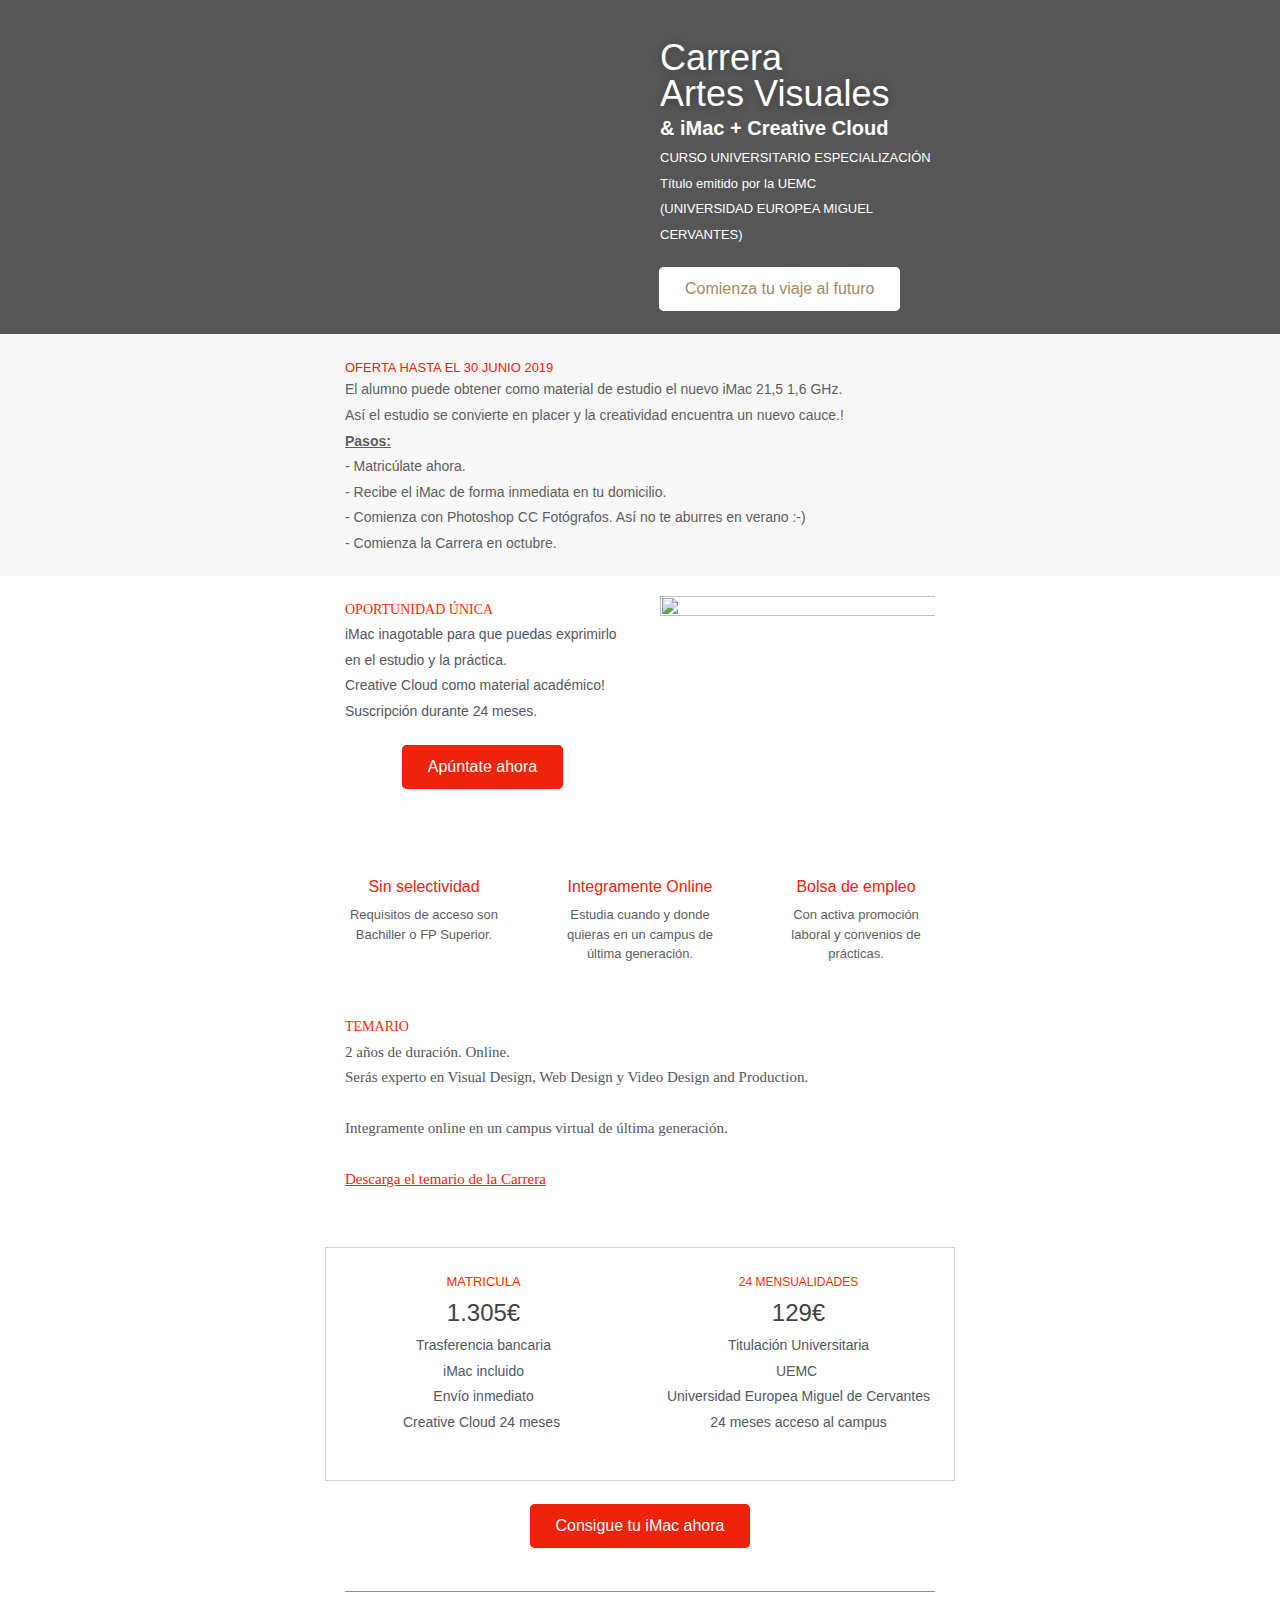
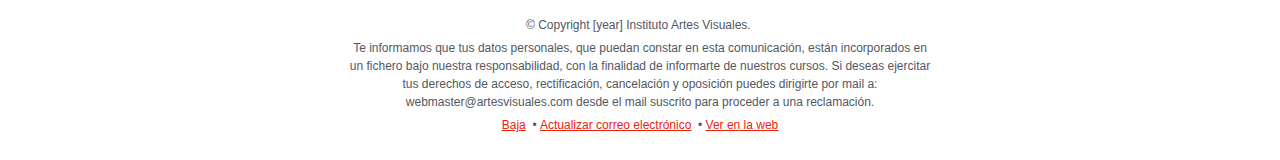
==== email-cav-dm.html @ 4a34fb0a "form" ====
<!DOCTYPE html>
<html>
    <head>
        <style type="text/css" data-dm-component-uuid="7F8617EE-1868-4CCB-AE91-2BD587B5B73F">body{margin:0;padding:0;}img{border:0;line-height:100%;outline:none;text-decoration:none;}table{border-collapse:collapse!important;}body,#lego-body-table,#lego-body-td{height:100%!important;width:100%!important;min-width:100%!important;margin:0;padding:0;}body,#lego-body-background-color{background-color:#ffffff;}.section-wrapper{width:100%;min-width:100%;}.section-background{width:630px;min-width:630px;}.section-background.full-width{width:100%;min-width:100%;}.section-content{width:630px;min-width:630px;}.section-border{table-layout:fixed;width:630px;min-width:630px;}.section-background.full-width .section-border{width:100%;min-width:100%;}.column .section-content{width:100%;min-width:100%;}.column-gutter{width:18px;min-width:18px;line-height:0px;font-size:0px;}.column.half{width:315px;min-width:315px;}.column.half.with-gutter{width:306px;min-width:306px;}.column.third{width:210px;min-width:210px;}.column.third.with-gutter{width:201px;min-width:201px;}.column.third.with-gutter.two-gutters{width:198px;min-width:198px;}.column.two-third{width:420px;min-width:420px;}.column.two-third.with-gutter{width:411px;min-width:411px;}.mobile-only{display:none;}.desktop-only{display:table;}@media only screen and (max-width:480px){.section-background{max-width:630px!important;width:100%!important;min-width:100%!important;}.section-content,.section-border{max-width:630px!important;width:100%!important;min-width:100%!important;}.column{display:block!important;}.column-flow-bottom{display:table-footer-group!important;}.column-flow-top{display:table-header-group!important;}.column.half,.column.half.with-gutter,.column.third,.column.third.with-gutter,.column.two-third,.column.two-third.with-gutter{width:100%!important;min-width:100%!important;}.column-gutter{display:none!important;width:0!important;min-width:0!important;}.column.column-flow-normal.with-gutter.not-last-column > table,.column.column-flow-top > table{margin-bottom:18px!important;}.mobile-only{display:table!important;}.desktop-only{display:none!important;}}.dm-image-block img{max-width:100%;height:auto;display:block;}.dm-image-block{table-layout:fixed;}.dm-share-block-icon-label a{text-decoration:none;}blockquote{font-family:Helvetica-Oblique,Helvetica,Arial,sans-serif;font-size:16.0px;font-weight:normal;font-style:italic;color:#52585f;line-height:1.5;letter-spacing:normal;margin-top:16px;margin-bottom:16px;}h2{font-family:Helvetica-Bold,Helvetica,Arial,sans-serif;font-size:22.0px;font-weight:bold;font-style:normal;color:#000000;line-height:1.0;letter-spacing:normal;margin-top:14px;margin-bottom:14px;}p{font-family:Helvetica,Arial,sans-serif;font-size:16.0px;font-weight:normal;font-style:normal;color:#52585f;line-height:1.6;letter-spacing:normal;margin-top:16px;margin-bottom:16px;}td.dm-share-block-label{font-family:Helvetica,Arial,sans-serif;font-size:12.0px;font-weight:normal;font-style:normal;color:#52585f;line-height:1.5;letter-spacing:normal;}p.dm-header-footer{font-family:Helvetica,Arial,sans-serif;font-size:12.0px;font-weight:normal;font-style:normal;color:#52585f;line-height:1.5;letter-spacing:normal;margin-top:5px;margin-bottom:5px;}h3{font-family:Helvetica,Arial,sans-serif;font-size:16.0px;font-weight:normal;font-style:normal;color:#ee230b;line-height:1.2;letter-spacing:normal;margin-top:6px;margin-bottom:6px;}li{font-family:Helvetica,Arial,sans-serif;font-size:16.0px;font-weight:normal;font-style:normal;color:#52585f;line-height:1.6;letter-spacing:normal;}h1{font-family:Helvetica-Bold,Helvetica,Arial,sans-serif;font-size:27.0px;font-weight:bold;font-style:normal;color:#000000;line-height:1.0;letter-spacing:normal;margin-top:20px;margin-bottom:20px;}p.dm-caption{font-family:Helvetica,Arial,sans-serif;font-size:12.0px;font-weight:normal;font-style:normal;color:#5e5e5e;line-height:1.5;letter-spacing:normal;margin-top:9px;margin-bottom:9px;}td.dm-follow-block-label{font-family:Helvetica,Arial,sans-serif;font-size:12.0px;font-weight:normal;font-style:normal;color:#52585f;line-height:1.5;letter-spacing:normal;}blockquote{margin-left:16px;margin-right:16px;}.dm-text-block.no-paragraph-spacing h1,.dm-text-block.no-paragraph-spacing h2,.dm-text-block.no-paragraph-spacing h3,.dm-text-block.no-paragraph-spacing p,.dm-text-block.no-paragraph-spacing blockquote{margin-top:0px;margin-bottom:0px;}a{color:#ee230b;}</style>
    </head>
    <body data-dm-component-uuid="88217BFB-4356-4AD0-8738-5AADB7620EDF">
        <div id="lego-body-background-color">
            <center>
                <table align="center" border="0" cellpadding="0" cellspacing="0" height="100%" width="100%" id="lego-body-table">
                    <tbody>
                        <tr>
                            <td align="center" valign="top" id="lego-body-td">
                                <table border="0" cellpadding="0" cellspacing="0" class="section-wrapper" data-dm-component-inner="" data-dm-component-uuid="61A06DA5-6523-41BE-ADCE-4DA95988E9AF">
                                    <tbody>
                                        <tr>
                                            <td align="center" valign="top">
                                                <table border="0" cellpadding="0" cellspacing="0" class="section-background full-width">
                                                    <tbody>
                                                        <tr>
                                                            <td align="center" valign="top" bgcolor="#565656" style="background-color:#565656;background-image:url(&quot;directmail-scsi://F08710E1-6133-4B0D-8B9D-20A92FB0A9AF?revision=319A371B-BC21-4DF1-A304-E75B65B74DE0&quot;);background-repeat:no-repeat;background-size:cover;background-position:top center;">
                                                                <table border="0" cellpadding="0" cellspacing="0" class="section-content">
                                                                    <tbody>
                                                                        <tr>
                                                                            <td align="center" valign="top">
                                                                                <table border="0" cellpadding="0" cellspacing="0" width="100%" class="column-background">
                                                                                    <tbody>
                                                                                        <tr>
                                                                                            <td align="center" valign="middle" class="column half column-flow-bottom">
                                                                                                <table border="0" cellpadding="0" cellspacing="0" width="100%">
                                                                                                    <tbody>
                                                                                                        <tr>
                                                                                                            <td align="center" valign="top" data-dm-component-uuid="06750221-45D9-45D8-A962-E7FB180B52F4">
                                                                                                                <table border="0" cellpadding="0" cellspacing="0" width="100%" data-dm-component-inner="" data-dm-component-uuid="93283BE5-0A7B-4708-BC94-9F2A175D33BB">
                                                                                                                    <tbody>
                                                                                                                        <tr>
                                                                                                                            <td width="20" style="width:20px;line-height:0px;font-size:0px"> </td>
                                                                                                                            <td valign="middle" align="center" height="40" style="height:40px;line-height:40px;font-size:40px"> </td>
                                                                                                                            <td width="20" style="width:20px;line-height:0px;font-size:0px"> </td>
                                                                                                                        </tr>
                                                                                                                    </tbody>
                                                                                                                </table>
                                                                                                            </td>
                                                                                                        </tr>
                                                                                                    </tbody>
                                                                                                </table>
                                                                                            </td>
                                                                                            <td align="center" valign="middle" class="column half column-flow-top">
                                                                                                <table border="0" cellpadding="0" cellspacing="0" width="100%">
                                                                                                    <tbody>
                                                                                                        <tr>
                                                                                                            <td align="center" valign="top" data-dm-component-uuid="4C5FAF34-BAE7-4ED7-AC88-8437C209DA6F">
                                                                                                                <table border="0" cellpadding="0" cellspacing="0" width="100%" data-dm-component-inner="" data-dm-component-uuid="5D96BF6D-C075-4843-B802-9323997958E5">
                                                                                                                    <tbody>
                                                                                                                        <tr>
                                                                                                                            <td width="20" style="width:20px;line-height:0px;font-size:0px"> </td>
                                                                                                                            <td valign="middle" align="center" height="40" style="height:40px;line-height:40px;font-size:40px"> </td>
                                                                                                                            <td width="20" style="width:20px;line-height:0px;font-size:0px"> </td>
                                                                                                                        </tr>
                                                                                                                    </tbody>
                                                                                                                </table>
                                                                                                                <table border="0" cellpadding="0" cellspacing="0" width="100%" class="dm-text-block no-paragraph-spacing" data-dm-component-uuid="3A004DA2-20E7-406A-9BBC-81A21675687B">
                                                                                                                    <tbody>
                                                                                                                        <tr data-dm-component-inner="">
                                                                                                                            <td width="20" style="width:20px;line-height:0px;font-size:0px"> </td>
                                                                                                                            <td valign="top" align="left" contenteditable="true">
                                                                                                                                <h1 style="text-align: left;">
                                                                                                                                    <span style="font-family: Helvetica; font-style: normal; font-weight: normal; font-size: 36px; color: rgb(255, 255, 255); text-shadow: rgba(0, 0, 0, 0.333333) 0.00000000000000008504491370096953px 1.3888888359069824px 10px;">Carrera <br/>
                                                                                                                                        Artes Visuales</span>
                                                                                                                                </h1>
                                                                                                                            </td>
                                                                                                                            <td width="20" style="width:20px;line-height:0px;font-size:0px"> </td>
                                                                                                                        </tr>
                                                                                                                    </tbody>
                                                                                                                </table>
                                                                                                                <table border="0" cellpadding="0" cellspacing="0" width="100%" class="dm-text-block no-paragraph-spacing" data-dm-component-uuid="6550C37A-725C-4F55-9C3C-D410F9CD611B">
                                                                                                                    <tbody>
                                                                                                                        <tr data-dm-component-inner="">
                                                                                                                            <td width="20" style="width:20px;line-height:0px;font-size:0px"> </td>
                                                                                                                            <td valign="top" align="left" contenteditable="true">
                                                                                                                                <h1 style="text-align: left;"></h1>
                                                                                                                                <p>
                                                                                                                                    <span style="font-family: Helvetica; font-style: normal; font-weight: bold; font-size: 20px; color: rgb(255, 255, 255);">&amp; iMac + Creative Cloud</span>
                                                                                                                                    <br/>
                                                                                                                                    <span style="font-family: Helvetica; font-size: 13px; color: rgb(255, 255, 255);">CURSO UNIVERSITARIO ESPECIALIZACIÓN </span>
                                                                                                                                    <br/>
                                                                                                                                    <span style="font-family: Helvetica; font-size: 13px; color: rgb(255, 255, 255);">Título emitido por la UEMC </span>
                                                                                                                                    <br/>
                                                                                                                                    <span style="font-family: Helvetica; font-size: 13px; color: rgb(255, 255, 255);">(UNIVERSIDAD EUROPEA MIGUEL CERVANTES)</span>
                                                                                                                                </p>
                                                                                                                            </td>
                                                                                                                            <td width="20" style="width:20px;line-height:0px;font-size:0px"> </td>
                                                                                                                        </tr>
                                                                                                                        <tr>
                                                                                                                            <td height="20" style="height:20px;line-height:20px;font-size:20px" colspan="3"> </td>
                                                                                                                        </tr>
                                                                                                                    </tbody>
                                                                                                                </table>
                                                                                                                <table border="0" cellpadding="1" cellspacing="0" width="100%" data-dm-component-uuid="5085B159-B4BC-49DB-9E6F-8173BA4C1687">
                                                                                                                    <tbody>
                                                                                                                        <tr data-dm-component-inner="">
                                                                                                                            <td width="16" style="width:16px;line-height:0px;font-size:0px"> </td>
                                                                                                                            <td valign="middle" align="left">
                                                                                                                                <table border="0" cellpadding="0" cellspacing="0">
                                                                                                                                    <tbody>
                                                                                                                                        <tr>
                                                                                                                                            <td align="center" bgcolor="#ffffff" style="border-radius:5px;">
                                                                                                                                                <a href="" style="font-family:Helvetica,Arial,sans-serif;font-size:16.0px;font-weight:normal;font-style:normal;color:#a58b62;line-height:1.0;letter-spacing:normal;text-decoration:none;border-radius:5px;border:2px solid #ffffff;padding:12px 24px;display:block;">Comienza tu viaje al futuro</a>
                                                                                                                                            </td>
                                                                                                                                        </tr>
                                                                                                                                    </tbody>
                                                                                                                                </table>
                                                                                                                            </td>
                                                                                                                        </tr>
                                                                                                                        <tr>
                                                                                                                            <td height="20" style="height:20px;line-height:20px;font-size:20px" colspan="2"> </td>
                                                                                                                        </tr>
                                                                                                                    </tbody>
                                                                                                                </table>
                                                                                                            </td>
                                                                                                        </tr>
                                                                                                    </tbody>
                                                                                                </table>
                                                                                            </td>
                                                                                        </tr>
                                                                                    </tbody>
                                                                                </table>
                                                                            </td>
                                                                        </tr>
                                                                    </tbody>
                                                                </table>
                                                            </td>
                                                        </tr>
                                                    </tbody>
                                                </table>
                                            </td>
                                        </tr>
                                    </tbody>
                                </table>
                                <table border="0" cellpadding="0" cellspacing="0" class="section-wrapper" data-dm-component-inner="" data-dm-component-uuid="D7E574A1-8007-4E72-A8CA-F2EDC9B60149">
                                    <tbody>
                                        <tr>
                                            <td align="center" valign="top">
                                                <table border="0" cellpadding="0" cellspacing="0" class="section-background full-width">
                                                    <tbody>
                                                        <tr>
                                                            <td align="center" valign="top" bgcolor="#f8f8f8" style="background-color:#f8f8f8;">
                                                                <table border="0" cellpadding="0" cellspacing="0" class="section-content">
                                                                    <tbody>
                                                                        <tr>
                                                                            <td align="center" valign="top" data-dm-component-uuid="C406816D-364A-4FA8-A219-FADADF66441F">
                                                                                <table border="0" cellpadding="0" cellspacing="0" width="100%" class="dm-text-block no-paragraph-spacing" data-dm-component-uuid="63EC6A72-F0B1-458E-9B99-3D56840E05DC">
                                                                                    <tbody>
                                                                                        <tr>
                                                                                            <td height="20" style="height:20px;line-height:20px;font-size:20px" colspan="3"> </td>
                                                                                        </tr>
                                                                                        <tr data-dm-component-inner="">
                                                                                            <td width="20" style="width:20px;line-height:0px;font-size:0px"> </td>
                                                                                            <td valign="top" align="left" contenteditable="true">
                                                                                                <h2 style="text-align: left;">
                                                                                                    <span style="text-align: left; font-family: Helvetica; font-style: normal; font-weight: normal; font-size: 13px; color: rgb(238, 35, 11);">OFERTA HASTA EL 30 JUNIO 2019</span>
                                                                                                    <br/>
                                                                                                </h2>
                                                                                                <p style="text-align: left;">
                                                                                                    <span style="font-family: Helvetica; font-style: normal; font-size: 14px; color: rgb(94, 94, 94);">El alumno puede obtener como material de estudio el nuevo iMac 21,5 1,6 GHz. </span>
                                                                                                </p>
                                                                                                <p style="text-align: left;">
                                                                                                    <span style="font-family: Helvetica; font-style: normal; font-size: 14px; color: rgb(94, 94, 94);">Así el estudio se convierte en placer y la creatividad encuentra un nuevo cauce.!</span>
                                                                                                </p>
                                                                                                <p style="text-align: left;">
                                                                                                    <span style="font-family: Helvetica; font-style: normal; font-size: 14px; color: rgb(94, 94, 94); font-weight: bold; text-decoration: underline;">Pasos:</span>
                                                                                                </p>
                                                                                                <p style="text-align: left;">
                                                                                                    <span style="font-family: Helvetica; font-style: normal; font-size: 14px; color: rgb(94, 94, 94);">- Matricúlate ahora.</span>
                                                                                                </p>
                                                                                                <p style="text-align: left;">
                                                                                                    <span style="font-family: Helvetica; font-style: normal; font-size: 14px; color: rgb(94, 94, 94);">- Recibe el iMac de forma inmediata en tu domicilio.</span>
                                                                                                </p>
                                                                                                <p style="text-align: left;">
                                                                                                    <span style="font-family: Helvetica; font-style: normal; font-size: 14px; color: rgb(94, 94, 94);">- Comienza con Photoshop CC Fotógrafos. Así no te aburres en verano :-)</span>
                                                                                                </p>
                                                                                                <p style="text-align: left;">
                                                                                                    <span style="font-family: Helvetica; font-style: normal; font-size: 14px; color: rgb(94, 94, 94);">- Comienza la Carrera en octubre.</span>
                                                                                                </p>
                                                                                            </td>
                                                                                            <td width="20" style="width:20px;line-height:0px;font-size:0px"> </td>
                                                                                        </tr>
                                                                                        <tr>
                                                                                            <td height="20" style="height:20px;line-height:20px;font-size:20px" colspan="3"> </td>
                                                                                        </tr>
                                                                                    </tbody>
                                                                                </table>
                                                                            </td>
                                                                        </tr>
                                                                    </tbody>
                                                                </table>
                                                            </td>
                                                        </tr>
                                                    </tbody>
                                                </table>
                                            </td>
                                        </tr>
                                    </tbody>
                                </table>
                                <table border="0" cellpadding="0" cellspacing="0" class="section-wrapper" data-dm-component-inner="" data-dm-component-uuid="655F0A50-5B88-4A52-B0CA-C043DFF659A5">
                                    <tbody>
                                        <tr>
                                            <td align="center" valign="top">
                                                <table border="0" cellpadding="0" cellspacing="0" class="section-background">
                                                    <tbody>
                                                        <tr>
                                                            <td align="center" valign="top" bgcolor="#ffffff" style="background-color:#ffffff;">
                                                                <table border="0" cellpadding="0" cellspacing="0" class="section-content">
                                                                    <tbody>
                                                                        <tr>
                                                                            <td align="center" valign="top">
                                                                                <table border="0" cellpadding="0" cellspacing="0" width="100%" class="column-background">
                                                                                    <tbody>
                                                                                        <tr>
                                                                                            <td align="center" valign="top" class="column half column-flow-normal">
                                                                                                <table border="0" cellpadding="0" cellspacing="0" width="100%">
                                                                                                    <tbody>
                                                                                                        <tr>
                                                                                                            <td align="center" valign="top" data-dm-component-uuid="243556CA-720C-4F5F-91A2-7F7BB9AF6F71">
                                                                                                                <table border="0" cellpadding="0" cellspacing="0" width="100%" class="dm-text-block no-paragraph-spacing" data-dm-component-uuid="EBB0C003-7BE6-4BCC-B263-C0415E9CEB22">
                                                                                                                    <tbody>
                                                                                                                        <tr>
                                                                                                                            <td height="20" style="height:20px;line-height:20px;font-size:20px" colspan="3"> </td>
                                                                                                                        </tr>
                                                                                                                        <tr data-dm-component-inner="">
                                                                                                                            <td width="20" style="width:20px;line-height:0px;font-size:0px"> </td>
                                                                                                                            <td valign="top" align="left" contenteditable="true">
                                                                                                                                <p>
                                                                                                                                    <span style="font-family: &quot;Source Sans Pro&quot;; font-size: 14px; color: rgb(255, 44, 0);">OPORTUNIDAD ÚNICA</span>
                                                                                                                                </p>
                                                                                                                                <p>
                                                                                                                                    <span style="font-family: Helvetica; font-style: normal; font-size: 14px;">iMac inagotable para que puedas exprimirlo en el estudio y la práctica.</span>
                                                                                                                                </p>
                                                                                                                                <p>
                                                                                                                                    <span style="font-family: Helvetica; font-style: normal; font-size: 14px;">Creative Cloud como material académico!</span>
                                                                                                                                </p>
                                                                                                                                <p>
                                                                                                                                    <span style="font-family: Helvetica; font-style: normal; font-size: 14px;">Suscripción durante 24 meses.</span>
                                                                                                                                </p>
                                                                                                                            </td>
                                                                                                                            <td width="20" style="width:20px;line-height:0px;font-size:0px"> </td>
                                                                                                                        </tr>
                                                                                                                        <tr>
                                                                                                                            <td height="20" style="height:20px;line-height:20px;font-size:20px" colspan="3"> </td>
                                                                                                                        </tr>
                                                                                                                    </tbody>
                                                                                                                </table>
                                                                                                                <table border="0" cellpadding="1" cellspacing="0" width="100%" data-dm-component-uuid="5AD9AA71-974C-49D3-9443-07401B1696DB">
                                                                                                                    <tbody>
                                                                                                                        <tr data-dm-component-inner="">
                                                                                                                            <td width="16" style="width:16px;line-height:0px;font-size:0px"> </td>
                                                                                                                            <td valign="middle" align="center">
                                                                                                                                <table border="0" cellpadding="0" cellspacing="0">
                                                                                                                                    <tbody>
                                                                                                                                        <tr>
                                                                                                                                            <td align="center" bgcolor="#ee230b" style="border-radius:5px;">
                                                                                                                                                <a href="" style="font-family:Helvetica,Arial,sans-serif;font-size:16.0px;font-weight:normal;font-style:normal;color:#ffffff;line-height:1.0;letter-spacing:normal;text-decoration:none;border-radius:5px;border:2px solid #ee230b;padding:12px 24px;display:block;">Apúntate ahora</a>
                                                                                                                                            </td>
                                                                                                                                        </tr>
                                                                                                                                    </tbody>
                                                                                                                                </table>
                                                                                                                            </td>
                                                                                                                            <td width="16" style="width:16px;line-height:0px;font-size:0px"> </td>
                                                                                                                        </tr>
                                                                                                                        <tr>
                                                                                                                            <td height="20" style="height:20px;line-height:20px;font-size:20px" colspan="3"> </td>
                                                                                                                        </tr>
                                                                                                                    </tbody>
                                                                                                                </table>
                                                                                                            </td>
                                                                                                        </tr>
                                                                                                    </tbody>
                                                                                                </table>
                                                                                            </td>
                                                                                            <td align="center" valign="top" class="column half column-flow-normal">
                                                                                                <table border="0" cellpadding="0" cellspacing="0" width="100%">
                                                                                                    <tbody>
                                                                                                        <tr>
                                                                                                            <td align="center" valign="top" data-dm-component-uuid="6FAF58B2-FDF7-4221-B9A1-7F307073DE01">
                                                                                                                <table border="0" cellpadding="0" cellspacing="0" width="100%" class="dm-image-block" data-dm-component-uuid="3ACBAE41-CF1A-465A-A743-9279B980ADC3">
                                                                                                                    <tbody>
                                                                                                                        <tr data-dm-component-inner="">
                                                                                                                            <td width="20" style="width:20px;line-height:0px;font-size:0px"> </td>
                                                                                                                            <td valign="top" align="center">
                                                                                                                                <table border="0" cellpadding="0" cellspacing="0" width="100%">
                                                                                                                                    <tbody>
                                                                                                                                        <tr>
                                                                                                                                            <td height="20" style="height:20px;line-height:20px;font-size:20px"> </td>
                                                                                                                                        </tr>
                                                                                                                                    </tbody>
                                                                                                                                </table>
                                                                                                                                <!--[if !mso]><!-- -->
                                                                                                                                <img src="directmail-scsi://7789EE09-BD2E-4C1D-B99B-7783D90ABAC7?revision=6558466D-800D-46F0-B36C-E82314C66ED6" border="0" width="350" height="300" alt="" data-dm-src-width-hint="350"/>
                                                                                                                                <!--<![endif]-->
                                                                                                                                <!--[if mso]><img src="directmail-scsi://7789EE09-BD2E-4C1D-B99B-7783D90ABAC7?revision=6558466D-800D-46F0-B36C-E82314C66ED6" border="0" alt="" data-dm-src-width-hint="350" width="275" height="236"/><![endif]-->
                                                                                                                            </td>
                                                                                                                            <td width="20" style="width:20px;line-height:0px;font-size:0px"> </td>
                                                                                                                        </tr>
                                                                                                                        <tr>
                                                                                                                            <td height="20" style="height:20px;line-height:20px;font-size:20px" colspan="3"> </td>
                                                                                                                        </tr>
                                                                                                                    </tbody>
                                                                                                                </table>
                                                                                                            </td>
                                                                                                        </tr>
                                                                                                    </tbody>
                                                                                                </table>
                                                                                            </td>
                                                                                        </tr>
                                                                                    </tbody>
                                                                                </table>
                                                                            </td>
                                                                        </tr>
                                                                    </tbody>
                                                                </table>
                                                            </td>
                                                        </tr>
                                                    </tbody>
                                                </table>
                                            </td>
                                        </tr>
                                    </tbody>
                                </table>
                                <table border="0" cellpadding="0" cellspacing="0" class="section-wrapper" data-dm-component-inner="" data-dm-component-uuid="49AB5FEA-DDD1-4D59-9226-C091C29DF01B">
                                    <tbody>
                                        <tr>
                                            <td align="center" valign="top">
                                                <table border="0" cellpadding="0" cellspacing="0" class="section-background">
                                                    <tbody>
                                                        <tr>
                                                            <td align="center" valign="top">
                                                                <table border="0" cellpadding="0" cellspacing="0" class="section-content">
                                                                    <tbody>
                                                                        <tr>
                                                                            <td align="center" valign="top">
                                                                                <table border="0" cellpadding="0" cellspacing="0" width="100%" class="column-background">
                                                                                    <tbody>
                                                                                        <tr>
                                                                                            <td align="center" valign="top" class="column third column-flow-normal with-gutter two-gutters not-last-column">
                                                                                                <table border="0" cellpadding="0" cellspacing="0" width="100%">
                                                                                                    <tbody>
                                                                                                        <tr>
                                                                                                            <td align="center" valign="top">
                                                                                                                <table border="0" cellpadding="0" cellspacing="0" class="section-wrapper" data-dm-component-inner="" data-dm-component-uuid="E7AF657D-EBD1-44A0-8EFB-A4560804AAAD">
                                                                                                                    <tbody>
                                                                                                                        <tr>
                                                                                                                            <td align="center" valign="top">
                                                                                                                                <table border="0" cellpadding="0" cellspacing="0" class="section-background full-width">
                                                                                                                                    <tbody>
                                                                                                                                        <tr>
                                                                                                                                            <td align="center" valign="top" bgcolor="#ffffff" style="background-color:#ffffff;">
                                                                                                                                                <table border="0" cellpadding="0" cellspacing="0" class="section-content">
                                                                                                                                                    <tbody>
                                                                                                                                                        <tr>
                                                                                                                                                            <td align="center" valign="top" data-dm-component-uuid="F41F675D-9415-48FD-A5BD-D911B7DA1064">
                                                                                                                                                                <table border="0" cellpadding="0" cellspacing="0" width="100%" class="dm-text-block" data-dm-component-uuid="9439CFDE-7D9F-41F2-808B-837DF4E6EC60">
                                                                                                                                                                    <tbody>
                                                                                                                                                                        <tr>
                                                                                                                                                                            <td height="20" style="height:20px;line-height:20px;font-size:20px" colspan="3"> </td>
                                                                                                                                                                        </tr>
                                                                                                                                                                        <tr data-dm-component-inner="">
                                                                                                                                                                            <td width="20" style="width:20px;line-height:0px;font-size:0px"> </td>
                                                                                                                                                                            <td valign="top" align="left" contenteditable="true">
                                                                                                                                                                                <h3 style="text-align: center;">Sin selectividad</h3>
                                                                                                                                                                                <p class="dm-caption" style="text-align: center;">
                                                                                                                                                                                    <span style="font-family: Helvetica; font-style: normal; font-size: 13px;">Requisitos de acceso son Bachiller o FP Superior.</span>
                                                                                                                                                                                    <br/>
                                                                                                                                                                                </p>
                                                                                                                                                                            </td>
                                                                                                                                                                            <td width="20" style="width:20px;line-height:0px;font-size:0px"> </td>
                                                                                                                                                                        </tr>
                                                                                                                                                                        <tr>
                                                                                                                                                                            <td height="20" style="height:20px;line-height:20px;font-size:20px" colspan="3"> </td>
                                                                                                                                                                        </tr>
                                                                                                                                                                    </tbody>
                                                                                                                                                                </table>
                                                                                                                                                            </td>
                                                                                                                                                        </tr>
                                                                                                                                                    </tbody>
                                                                                                                                                </table>
                                                                                                                                            </td>
                                                                                                                                        </tr>
                                                                                                                                    </tbody>
                                                                                                                                </table>
                                                                                                                            </td>
                                                                                                                        </tr>
                                                                                                                    </tbody>
                                                                                                                </table>
                                                                                                            </td>
                                                                                                        </tr>
                                                                                                    </tbody>
                                                                                                </table>
                                                                                            </td>
                                                                                            <td class="column-gutter"> </td>
                                                                                            <td align="center" valign="top" class="column third column-flow-normal with-gutter two-gutters not-last-column">
                                                                                                <table border="0" cellpadding="0" cellspacing="0" width="100%">
                                                                                                    <tbody>
                                                                                                        <tr>
                                                                                                            <td align="center" valign="top">
                                                                                                                <table border="0" cellpadding="0" cellspacing="0" class="section-wrapper" data-dm-component-inner="" data-dm-component-uuid="C21D5F6D-EA0C-4C53-A88B-A821FAAE00E1">
                                                                                                                    <tbody>
                                                                                                                        <tr>
                                                                                                                            <td align="center" valign="top">
                                                                                                                                <table border="0" cellpadding="0" cellspacing="0" class="section-background full-width">
                                                                                                                                    <tbody>
                                                                                                                                        <tr>
                                                                                                                                            <td align="center" valign="top" bgcolor="#ffffff" style="background-color:#ffffff;">
                                                                                                                                                <table border="0" cellpadding="0" cellspacing="0" class="section-content">
                                                                                                                                                    <tbody>
                                                                                                                                                        <tr>
                                                                                                                                                            <td align="center" valign="top" data-dm-component-uuid="A3ECD479-5433-49CE-BF08-60B18BC0E487">
                                                                                                                                                                <table border="0" cellpadding="0" cellspacing="0" width="100%" class="dm-text-block" data-dm-component-uuid="B4464DBD-2BA4-4FCB-8F75-191CDE234F8C">
                                                                                                                                                                    <tbody>
                                                                                                                                                                        <tr>
                                                                                                                                                                            <td height="20" style="height:20px;line-height:20px;font-size:20px" colspan="3"> </td>
                                                                                                                                                                        </tr>
                                                                                                                                                                        <tr data-dm-component-inner="">
                                                                                                                                                                            <td width="20" style="width:20px;line-height:0px;font-size:0px"> </td>
                                                                                                                                                                            <td valign="top" align="left" contenteditable="true">
                                                                                                                                                                                <h3 style="text-align: center;">Integramente Online</h3>
                                                                                                                                                                                <p class="dm-caption" style="text-align: center;">
                                                                                                                                                                                    <span style="font-family: Helvetica; font-style: normal; font-size: 13px;">Estudia cuando y donde quieras en un campus de última generación.</span>
                                                                                                                                                                                    <br/>
                                                                                                                                                                                </p>
                                                                                                                                                                            </td>
                                                                                                                                                                            <td width="20" style="width:20px;line-height:0px;font-size:0px"> </td>
                                                                                                                                                                        </tr>
                                                                                                                                                                        <tr>
                                                                                                                                                                            <td height="20" style="height:20px;line-height:20px;font-size:20px" colspan="3"> </td>
                                                                                                                                                                        </tr>
                                                                                                                                                                    </tbody>
                                                                                                                                                                </table>
                                                                                                                                                            </td>
                                                                                                                                                        </tr>
                                                                                                                                                    </tbody>
                                                                                                                                                </table>
                                                                                                                                            </td>
                                                                                                                                        </tr>
                                                                                                                                    </tbody>
                                                                                                                                </table>
                                                                                                                            </td>
                                                                                                                        </tr>
                                                                                                                    </tbody>
                                                                                                                </table>
                                                                                                            </td>
                                                                                                        </tr>
                                                                                                    </tbody>
                                                                                                </table>
                                                                                            </td>
                                                                                            <td class="column-gutter"> </td>
                                                                                            <td align="center" valign="top" class="column third column-flow-normal with-gutter two-gutters">
                                                                                                <table border="0" cellpadding="0" cellspacing="0" width="100%">
                                                                                                    <tbody>
                                                                                                        <tr>
                                                                                                            <td align="center" valign="top">
                                                                                                                <table border="0" cellpadding="0" cellspacing="0" class="section-wrapper" data-dm-component-inner="" data-dm-component-uuid="C0F2B2B3-AF8B-4C80-9D37-9EC480C404E6">
                                                                                                                    <tbody>
                                                                                                                        <tr>
                                                                                                                            <td align="center" valign="top">
                                                                                                                                <table border="0" cellpadding="0" cellspacing="0" class="section-background full-width">
                                                                                                                                    <tbody>
                                                                                                                                        <tr>
                                                                                                                                            <td align="center" valign="top" bgcolor="#ffffff" style="background-color:#ffffff;">
                                                                                                                                                <table border="0" cellpadding="0" cellspacing="0" class="section-content">
                                                                                                                                                    <tbody>
                                                                                                                                                        <tr>
                                                                                                                                                            <td align="center" valign="top" data-dm-component-uuid="C91D8101-625A-4648-A349-FC9E06C64AF5">
                                                                                                                                                                <table border="0" cellpadding="0" cellspacing="0" width="100%" class="dm-text-block" data-dm-component-uuid="5C94FDB9-4005-4113-BBD7-9A2CD99C6786">
                                                                                                                                                                    <tbody>
                                                                                                                                                                        <tr>
                                                                                                                                                                            <td height="20" style="height:20px;line-height:20px;font-size:20px" colspan="3"> </td>
                                                                                                                                                                        </tr>
                                                                                                                                                                        <tr data-dm-component-inner="">
                                                                                                                                                                            <td width="20" style="width:20px;line-height:0px;font-size:0px"> </td>
                                                                                                                                                                            <td valign="top" align="left" contenteditable="true">
                                                                                                                                                                                <h3 style="text-align: center;">Bolsa de empleo</h3>
                                                                                                                                                                                <p class="dm-caption" style="text-align: center;">
                                                                                                                                                                                    <span style="font-family: Helvetica; font-style: normal; font-size: 13px;">Con activa promoción laboral y convenios de prácticas.</span>
                                                                                                                                                                                    <br/>
                                                                                                                                                                                </p>
                                                                                                                                                                            </td>
                                                                                                                                                                            <td width="20" style="width:20px;line-height:0px;font-size:0px"> </td>
                                                                                                                                                                        </tr>
                                                                                                                                                                        <tr>
                                                                                                                                                                            <td height="20" style="height:20px;line-height:20px;font-size:20px" colspan="3"> </td>
                                                                                                                                                                        </tr>
                                                                                                                                                                    </tbody>
                                                                                                                                                                </table>
                                                                                                                                                            </td>
                                                                                                                                                        </tr>
                                                                                                                                                    </tbody>
                                                                                                                                                </table>
                                                                                                                                            </td>
                                                                                                                                        </tr>
                                                                                                                                    </tbody>
                                                                                                                                </table>
                                                                                                                            </td>
                                                                                                                        </tr>
                                                                                                                    </tbody>
                                                                                                                </table>
                                                                                                            </td>
                                                                                                        </tr>
                                                                                                    </tbody>
                                                                                                </table>
                                                                                            </td>
                                                                                        </tr>
                                                                                    </tbody>
                                                                                </table>
                                                                            </td>
                                                                        </tr>
                                                                    </tbody>
                                                                </table>
                                                            </td>
                                                        </tr>
                                                    </tbody>
                                                </table>
                                            </td>
                                        </tr>
                                    </tbody>
                                </table>
                                <table border="0" cellpadding="0" cellspacing="0" class="section-wrapper" data-dm-component-inner="" data-dm-component-uuid="1491F2DD-0963-4941-BC57-EE677B52BCA2">
                                    <tbody>
                                        <tr>
                                            <td align="center" valign="top">
                                                <table border="0" cellpadding="0" cellspacing="0" class="section-background">
                                                    <tbody>
                                                        <tr>
                                                            <td align="center" valign="top" bgcolor="#ffffff" style="background-color:#ffffff;">
                                                                <table border="0" cellpadding="0" cellspacing="0" class="section-content">
                                                                    <tbody>
                                                                        <tr>
                                                                            <td align="center" valign="top" data-dm-component-uuid="E01763C9-9B79-4A6F-B311-2E2961CE6256">
                                                                                <table border="0" cellpadding="0" cellspacing="0" width="100%" class="dm-text-block no-paragraph-spacing" data-dm-component-uuid="0F2B3AC6-0A51-4D3B-9A6C-ADE8813A6C27">
                                                                                    <tbody>
                                                                                        <tr>
                                                                                            <td height="20" style="height:20px;line-height:20px;font-size:20px" colspan="3"> </td>
                                                                                        </tr>
                                                                                        <tr data-dm-component-inner="">
                                                                                            <td width="20" style="width:20px;line-height:0px;font-size:0px"> </td>
                                                                                            <td valign="top" align="left" contenteditable="true">
                                                                                                <p>
                                                                                                    <span style="color: rgb(255, 44, 0); font-family: &quot;Source Sans Pro&quot;; font-size: 14px;">TEMARIO</span>
                                                                                                    <br/>
                                                                                                </p>
                                                                                                <p>
                                                                                                    <span style="font-family: SourceSansPro-Regular; font-style: normal; font-size: 15px;">2 años de duración. Online.</span>
                                                                                                </p>
                                                                                                <p>
                                                                                                    <span style="font-family: SourceSansPro-Regular; font-style: normal; font-size: 15px;">Serás experto en Visual Design, Web Design y Video Design and Production.</span>
                                                                                                </p>
                                                                                                <p>
                                                                                                    <span style="font-family: SourceSansPro-Regular; font-style: normal; font-size: 15px;">
                                                                                                        <br/>
                                                                                                    </span>
                                                                                                </p>
                                                                                                <p>
                                                                                                    <span style="font-family: SourceSansPro-Regular; font-style: normal; font-size: 15px;">Integramente online en un campus virtual de última generación. </span>
                                                                                                </p>
                                                                                                <p>
                                                                                                    <span style="font-family: SourceSansPro-Regular; font-style: normal; font-size: 15px;">
                                                                                                        <br/>
                                                                                                    </span>
                                                                                                </p>
                                                                                                <p>
                                                                                                    <span style="font-family: SourceSansPro-Regular; font-style: normal; font-size: 15px;">
                                                                                                        <a href="https://www.dropbox.com/s/uhok8mp6ierba13/temario_IAV_CAV.pdf?dl=0">Descarga el temario de la Carrera</a>
                                                                                                    </span>
                                                                                                </p>
                                                                                            </td>
                                                                                            <td width="20" style="width:20px;line-height:0px;font-size:0px"> </td>
                                                                                        </tr>
                                                                                    </tbody>
                                                                                </table>
                                                                                <table border="0" cellpadding="0" cellspacing="0" width="100%" data-dm-component-inner="" data-dm-component-uuid="16065B79-5E24-454B-A7AB-B6A275B4895F">
                                                                                    <tbody>
                                                                                        <tr>
                                                                                            <td width="20" style="width:20px;line-height:0px;font-size:0px"> </td>
                                                                                            <td valign="middle" align="center" height="55" style="height:55px;line-height:55px;font-size:55px"> </td>
                                                                                            <td width="20" style="width:20px;line-height:0px;font-size:0px"> </td>
                                                                                        </tr>
                                                                                    </tbody>
                                                                                </table>
                                                                            </td>
                                                                        </tr>
                                                                    </tbody>
                                                                </table>
                                                            </td>
                                                        </tr>
                                                    </tbody>
                                                </table>
                                            </td>
                                        </tr>
                                    </tbody>
                                </table>
                                <table border="0" cellpadding="0" cellspacing="0" class="section-wrapper" data-dm-component-inner="" data-dm-component-uuid="F681F091-8A5A-4F7D-90D3-E33825AE4991">
                                    <tbody>
                                        <tr>
                                            <td align="center" valign="top">
                                                <table border="0" cellpadding="0" cellspacing="0" class="section-background">
                                                    <tbody>
                                                        <tr>
                                                            <td align="center" valign="top">
                                                                <table border="0" cellpadding="0" cellspacing="0" class="section-border" style="border:1px solid #d6d5d5;">
                                                                    <tbody>
                                                                        <tr>
                                                                            <td align="center" valign="top" bgcolor="#ffffff" style="background-color:#ffffff;">
                                                                                <table border="0" cellpadding="0" cellspacing="0" class="section-content">
                                                                                    <tbody>
                                                                                        <tr>
                                                                                            <td align="center" valign="top">
                                                                                                <table border="0" cellpadding="0" cellspacing="0" width="100%" class="column-background">
                                                                                                    <tbody>
                                                                                                        <tr>
                                                                                                            <td align="center" valign="top" class="column half column-flow-normal">
                                                                                                                <table border="0" cellpadding="0" cellspacing="0" width="100%">
                                                                                                                    <tbody>
                                                                                                                        <tr>
                                                                                                                            <td align="center" valign="top" data-dm-component-uuid="007FB0A0-E3F9-485F-9263-49C5BA4AAF2A">
                                                                                                                                <table border="0" cellpadding="0" cellspacing="0" width="100%" class="dm-text-block no-paragraph-spacing" data-dm-component-uuid="6B38424B-BE65-408A-9226-74BF1A4FBE9E">
                                                                                                                                    <tbody>
                                                                                                                                        <tr>
                                                                                                                                            <td height="20" style="height:20px;line-height:20px;font-size:20px" colspan="3"> </td>
                                                                                                                                        </tr>
                                                                                                                                        <tr data-dm-component-inner="">
                                                                                                                                            <td width="20" style="width:20px;line-height:0px;font-size:0px"> </td>
                                                                                                                                            <td valign="top" align="left" contenteditable="true">
                                                                                                                                                <p style="text-align: center;">
                                                                                                                                                    <span style="color: rgb(255, 44, 0); font-family: Helvetica; font-style: normal; font-size: 13px;">MATRICULA</span>
                                                                                                                                                </p>
                                                                                                                                                <p style="text-align: center;">
                                                                                                                                                    <span style="caret-color: rgb(255, 44, 0); font-style: normal; font-size: 24px; color: rgb(66, 66, 66); font-family: Helvetica;">1.305€</span>
                                                                                                                                                </p>
                                                                                                                                                <p style="text-align: center;">
                                                                                                                                                    <span style="caret-color: rgb(255, 44, 0); font-family: Helvetica; font-size: 14px;">Trasferencia bancaria</span>
                                                                                                                                                </p>
                                                                                                                                                <p style="text-align: center;">
                                                                                                                                                    <span style="caret-color: rgb(255, 44, 0); font-family: Helvetica; font-size: 14px;">iMac incluido</span>
                                                                                                                                                </p>
                                                                                                                                                <p style="text-align: center;">
                                                                                                                                                    <span style="text-align: center; font-family: Helvetica; font-size: 14px;">Envío inmediato</span>
                                                                                                                                                </p>
                                                                                                                                                <p style="text-align: center;">
                                                                                                                                                    <span style="caret-color: rgb(255, 44, 0); font-family: Helvetica; font-size: 14px;">Creative Cloud 24 meses </span>
                                                                                                                                                </p>
                                                                                                                                            </td>
                                                                                                                                            <td width="20" style="width:20px;line-height:0px;font-size:0px"> </td>
                                                                                                                                        </tr>
                                                                                                                                        <tr>
                                                                                                                                            <td height="20" style="height:20px;line-height:20px;font-size:20px" colspan="3"> </td>
                                                                                                                                        </tr>
                                                                                                                                    </tbody>
                                                                                                                                </table>
                                                                                                                            </td>
                                                                                                                        </tr>
                                                                                                                    </tbody>
                                                                                                                </table>
                                                                                                            </td>
                                                                                                            <td align="center" valign="top" class="column half column-flow-normal">
                                                                                                                <table border="0" cellpadding="0" cellspacing="0" width="100%">
                                                                                                                    <tbody>
                                                                                                                        <tr>
                                                                                                                            <td align="center" valign="top" data-dm-component-uuid="A31EAE06-8F42-43B4-8F0A-675C8DB3AE9C">
                                                                                                                                <table border="0" cellpadding="0" cellspacing="0" width="100%" class="dm-text-block no-paragraph-spacing" data-dm-component-uuid="B273CFB9-8760-4833-AE62-88BA196B3A05">
                                                                                                                                    <tbody>
                                                                                                                                        <tr>
                                                                                                                                            <td height="20" style="height:20px;line-height:20px;font-size:20px" colspan="3"> </td>
                                                                                                                                        </tr>
                                                                                                                                        <tr data-dm-component-inner="">
                                                                                                                                            <td width="20" style="width:20px;line-height:0px;font-size:0px"> </td>
                                                                                                                                            <td valign="top" align="left" contenteditable="true">
                                                                                                                                                <p style="text-align: center;">
                                                                                                                                                    <span style="color: rgb(255, 44, 0); font-family: Helvetica; font-style: normal; font-size: 12px;">24 MENSUALIDADES</span>
                                                                                                                                                    <br/>
                                                                                                                                                </p>
                                                                                                                                                <p style="text-align: center;">
                                                                                                                                                    <span style="caret-color: rgb(255, 44, 0); color: rgb(66, 66, 66); font-family: Helvetica; font-style: normal; font-size: 24px;">129€</span>
                                                                                                                                                    <br/>
                                                                                                                                                </p>
                                                                                                                                                <p style="text-align: center;">
                                                                                                                                                    <span style="caret-color: rgb(255, 44, 0); font-family: Helvetica; font-size: 14px;">Titulación Universitaria</span>
                                                                                                                                                </p>
                                                                                                                                                <p style="text-align: center;">
                                                                                                                                                    <span style="caret-color: rgb(255, 44, 0); font-family: Helvetica; font-size: 14px;">UEMC </span>
                                                                                                                                                </p>
                                                                                                                                                <p style="text-align: center;">
                                                                                                                                                    <span style="caret-color: rgb(255, 44, 0); font-family: Helvetica; font-size: 14px;">Universidad Europea Miguel de Cervantes</span>
                                                                                                                                                </p>
                                                                                                                                                <p style="text-align: center;">
                                                                                                                                                    <span style="caret-color: rgb(255, 44, 0); font-family: Helvetica; font-size: 14px;">24 meses acceso al campus</span>
                                                                                                                                                </p>
                                                                                                                                                <p>
                                                                                                                                                    <br/>
                                                                                                                                                </p>
                                                                                                                                            </td>
                                                                                                                                            <td width="20" style="width:20px;line-height:0px;font-size:0px"> </td>
                                                                                                                                        </tr>
                                                                                                                                        <tr>
                                                                                                                                            <td height="20" style="height:20px;line-height:20px;font-size:20px" colspan="3"> </td>
                                                                                                                                        </tr>
                                                                                                                                    </tbody>
                                                                                                                                </table>
                                                                                                                            </td>
                                                                                                                        </tr>
                                                                                                                    </tbody>
                                                                                                                </table>
                                                                                                            </td>
                                                                                                        </tr>
                                                                                                    </tbody>
                                                                                                </table>
                                                                                            </td>
                                                                                        </tr>
                                                                                    </tbody>
                                                                                </table>
                                                                            </td>
                                                                        </tr>
                                                                    </tbody>
                                                                </table>
                                                            </td>
                                                        </tr>
                                                    </tbody>
                                                </table>
                                            </td>
                                        </tr>
                                    </tbody>
                                </table>
                                <table border="0" cellpadding="0" cellspacing="0" class="section-wrapper" data-dm-component-inner="" data-dm-component-uuid="8D33EAFC-3BFA-42A9-B1DC-36D73D86699C">
                                    <tbody>
                                        <tr>
                                            <td align="center" valign="top">
                                                <table border="0" cellpadding="0" cellspacing="0" class="section-background">
                                                    <tbody>
                                                        <tr>
                                                            <td align="center" valign="top" bgcolor="#ffffff" style="background-color:#ffffff;">
                                                                <table border="0" cellpadding="0" cellspacing="0" class="section-content">
                                                                    <tbody>
                                                                        <tr>
                                                                            <td align="center" valign="top" data-dm-component-uuid="B3DD7339-A53D-431E-8AF3-BFE313E179F8">
                                                                                <table border="0" cellpadding="1" cellspacing="0" width="100%" data-dm-component-uuid="E001E090-56EE-462D-A897-628A47EF0173">
                                                                                    <tbody>
                                                                                        <tr>
                                                                                            <td height="20" style="height:20px;line-height:20px;font-size:20px" colspan="3"> </td>
                                                                                        </tr>
                                                                                        <tr data-dm-component-inner="">
                                                                                            <td width="16" style="width:16px;line-height:0px;font-size:0px"> </td>
                                                                                            <td valign="middle" align="center">
                                                                                                <table border="0" cellpadding="0" cellspacing="0">
                                                                                                    <tbody>
                                                                                                        <tr>
                                                                                                            <td align="center" bgcolor="#ee230b" style="border-radius:5px;">
                                                                                                                <a href="" style="font-family:Helvetica,Arial,sans-serif;font-size:16.0px;font-weight:normal;font-style:normal;color:#ffffff;line-height:1.0;letter-spacing:normal;text-decoration:none;border-radius:5px;border:2px solid #ee230b;padding:12px 24px;display:block;">Consigue tu iMac ahora</a>
                                                                                                            </td>
                                                                                                        </tr>
                                                                                                    </tbody>
                                                                                                </table>
                                                                                            </td>
                                                                                            <td width="16" style="width:16px;line-height:0px;font-size:0px"> </td>
                                                                                        </tr>
                                                                                        <tr>
                                                                                            <td height="20" style="height:20px;line-height:20px;font-size:20px" colspan="3"> </td>
                                                                                        </tr>
                                                                                    </tbody>
                                                                                </table>
                                                                            </td>
                                                                        </tr>
                                                                    </tbody>
                                                                </table>
                                                            </td>
                                                        </tr>
                                                    </tbody>
                                                </table>
                                            </td>
                                        </tr>
                                    </tbody>
                                </table>
                                <table border="0" cellpadding="0" cellspacing="0" class="section-wrapper" data-dm-component-inner="" data-dm-component-uuid="6C37CF4A-13BE-44E0-80CC-949C101A4F3A">
                                    <tbody>
                                        <tr>
                                            <td align="center" valign="top">
                                                <table border="0" cellpadding="0" cellspacing="0" class="section-background full-width">
                                                    <tbody>
                                                        <tr>
                                                            <td align="center" valign="top">
                                                                <table border="0" cellpadding="0" cellspacing="0" class="section-content">
                                                                    <tbody>
                                                                        <tr>
                                                                            <td align="center" valign="top" data-dm-component-uuid="99AF6941-C647-45D5-B5D7-0E22CAF3BB55">
                                                                                <table border="0" cellpadding="0" cellspacing="0" width="100%" data-dm-component-inner="" data-dm-component-uuid="635C393E-8C5F-4951-885B-367BEF3CA7DD">
                                                                                    <tbody>
                                                                                        <tr>
                                                                                            <td width="20" style="width:20px;line-height:0px;font-size:0px"> </td>
                                                                                            <td valign="middle" align="center" height="40" style="height:40px;line-height:40px;font-size:40px">
                                                                                                <table border="0" cellpadding="0" cellspacing="0" width="100%" bgcolor="#929292" style="background-color:#929292;min-width:100%">
                                                                                                    <tbody>
                                                                                                        <tr>
                                                                                                            <td height="1" style="height:1px;line-height:1px;font-size:1px"> </td>
                                                                                                        </tr>
                                                                                                    </tbody>
                                                                                                </table>
                                                                                            </td>
                                                                                            <td width="20" style="width:20px;line-height:0px;font-size:0px"> </td>
                                                                                        </tr>
                                                                                    </tbody>
                                                                                </table>
                                                                                <table border="0" cellpadding="0" cellspacing="0" width="100%" class="dm-text-block" data-dm-component-uuid="BB1F4A2F-B45F-4017-9B0B-5C01C9BB425B">
                                                                                    <tbody>
                                                                                        <tr data-dm-component-inner="">
                                                                                            <td width="20" style="width:20px;line-height:0px;font-size:0px"> </td>
                                                                                            <td valign="top" align="left" contenteditable="true">
                                                                                                <p class="dm-header-footer" style="text-align: center;">© Copyright [year] Instituto Artes Visuales. </p>
                                                                                                <p class="dm-header-footer" style="text-align: center;">Te informamos que tus datos personales, que puedan constar en esta comunicación, están incorporados en un fichero bajo nuestra responsabilidad, con la finalidad de informarte de nuestros cursos. Si deseas ejercitar tus derechos de acceso, rectificación, cancelación y oposición puedes dirigirte por mail a: webmaster@artesvisuales.com desde el mail suscrito para proceder a una reclamación.</p>
                                                                                                <p class="dm-header-footer" style="text-align: center;">
                                                                                                    <a href="[unsubscribe url]">Baja</a>
                                                                                                     • <a href="[update email address url]">Actualizar correo electrónico</a>
                                                                                                     • <a href="[web version url]">Ver en la web</a>
                                                                                                </p>
                                                                                            </td>
                                                                                            <td width="20" style="width:20px;line-height:0px;font-size:0px"> </td>
                                                                                        </tr>
                                                                                        <tr>
                                                                                            <td height="20" style="height:20px;line-height:20px;font-size:20px" colspan="3"> </td>
                                                                                        </tr>
                                                                                    </tbody>
                                                                                </table>
                                                                            </td>
                                                                        </tr>
                                                                    </tbody>
                                                                </table>
                                                            </td>
                                                        </tr>
                                                    </tbody>
                                                </table>
                                            </td>
                                        </tr>
                                    </tbody>
                                </table>
                            </td>
                        </tr>
                    </tbody>
                </table>
            </center>
        </div>
    </body>
</html>
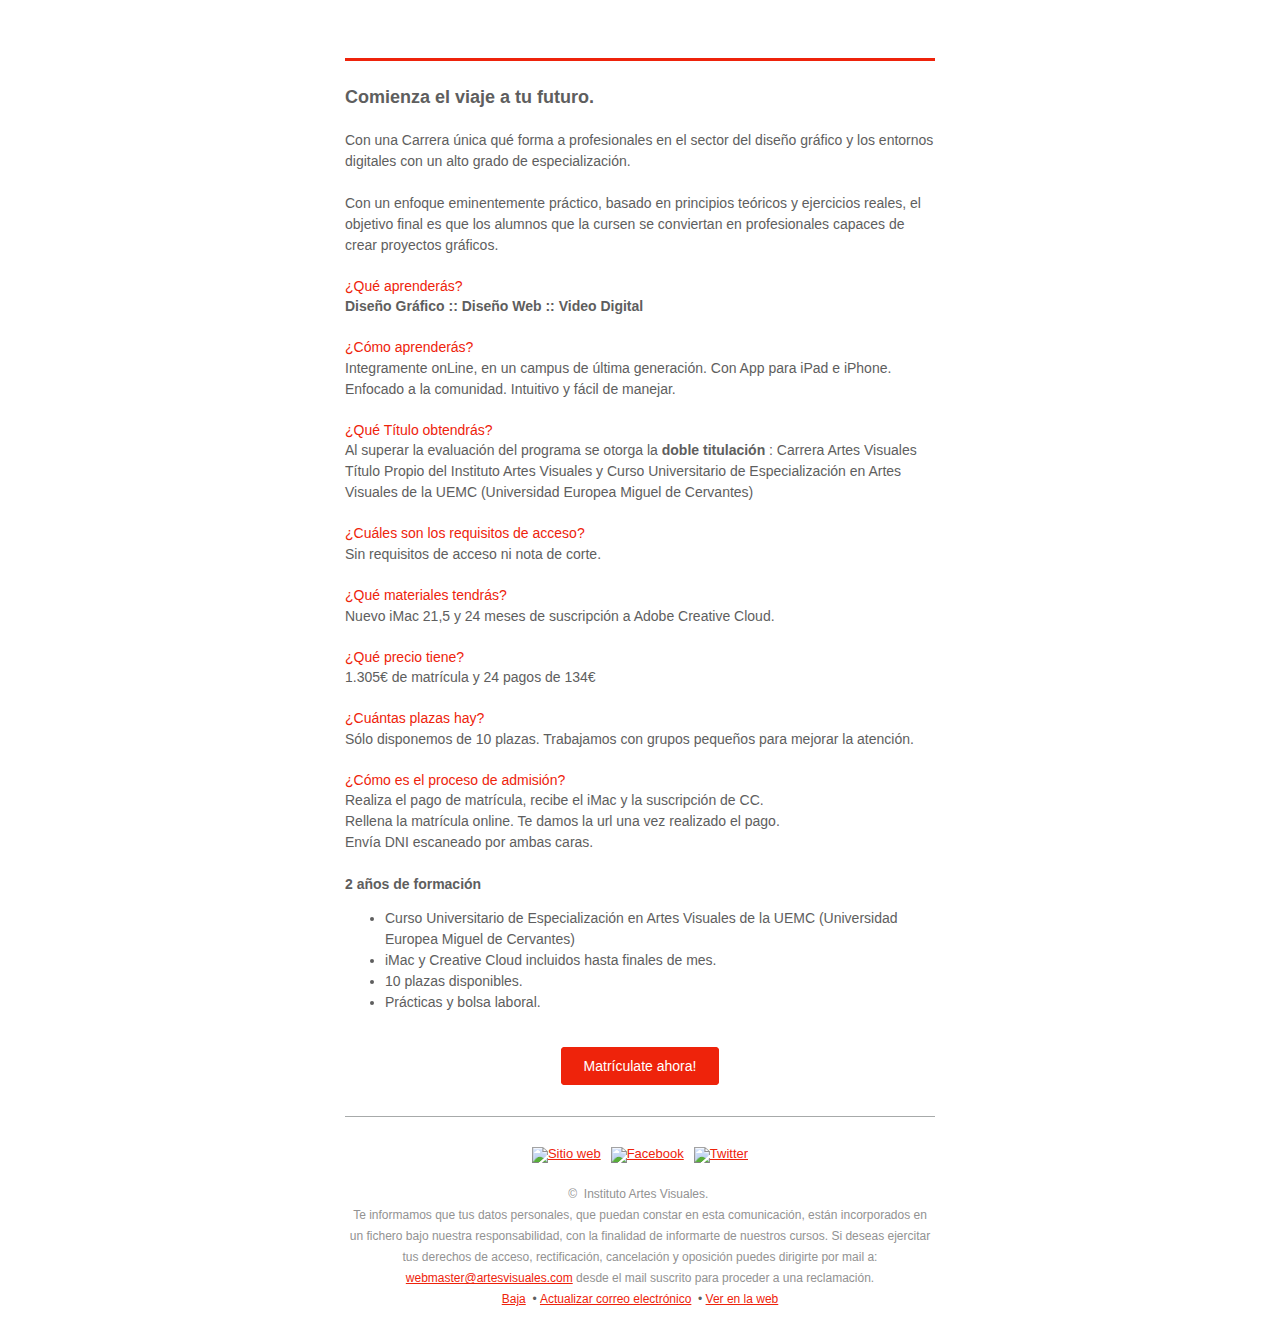
==== commit 25efe0a1: "Merge branch 'master' into gh-pages" ====
--- a/email-cav-dm.html
+++ b/email-cav-dm.html
@@ -1,41 +1,54 @@
-<!DOCTYPE html>
-<html>
-    <head>
-        <style type="text/css" data-dm-component-uuid="7F8617EE-1868-4CCB-AE91-2BD587B5B73F">body{margin:0;padding:0;}img{border:0;line-height:100%;outline:none;text-decoration:none;}table{border-collapse:collapse!important;}body,#lego-body-table,#lego-body-td{height:100%!important;width:100%!important;min-width:100%!important;margin:0;padding:0;}body,#lego-body-background-color{background-color:#ffffff;}.section-wrapper{width:100%;min-width:100%;}.section-background{width:630px;min-width:630px;}.section-background.full-width{width:100%;min-width:100%;}.section-content{width:630px;min-width:630px;}.section-border{table-layout:fixed;width:630px;min-width:630px;}.section-background.full-width .section-border{width:100%;min-width:100%;}.column .section-content{width:100%;min-width:100%;}.column-gutter{width:18px;min-width:18px;line-height:0px;font-size:0px;}.column.half{width:315px;min-width:315px;}.column.half.with-gutter{width:306px;min-width:306px;}.column.third{width:210px;min-width:210px;}.column.third.with-gutter{width:201px;min-width:201px;}.column.third.with-gutter.two-gutters{width:198px;min-width:198px;}.column.two-third{width:420px;min-width:420px;}.column.two-third.with-gutter{width:411px;min-width:411px;}.mobile-only{display:none;}.desktop-only{display:table;}@media only screen and (max-width:480px){.section-background{max-width:630px!important;width:100%!important;min-width:100%!important;}.section-content,.section-border{max-width:630px!important;width:100%!important;min-width:100%!important;}.column{display:block!important;}.column-flow-bottom{display:table-footer-group!important;}.column-flow-top{display:table-header-group!important;}.column.half,.column.half.with-gutter,.column.third,.column.third.with-gutter,.column.two-third,.column.two-third.with-gutter{width:100%!important;min-width:100%!important;}.column-gutter{display:none!important;width:0!important;min-width:0!important;}.column.column-flow-normal.with-gutter.not-last-column > table,.column.column-flow-top > table{margin-bottom:18px!important;}.mobile-only{display:table!important;}.desktop-only{display:none!important;}}.dm-image-block img{max-width:100%;height:auto;display:block;}.dm-image-block{table-layout:fixed;}.dm-share-block-icon-label a{text-decoration:none;}blockquote{font-family:Helvetica-Oblique,Helvetica,Arial,sans-serif;font-size:16.0px;font-weight:normal;font-style:italic;color:#52585f;line-height:1.5;letter-spacing:normal;margin-top:16px;margin-bottom:16px;}h2{font-family:Helvetica-Bold,Helvetica,Arial,sans-serif;font-size:22.0px;font-weight:bold;font-style:normal;color:#000000;line-height:1.0;letter-spacing:normal;margin-top:14px;margin-bottom:14px;}p{font-family:Helvetica,Arial,sans-serif;font-size:16.0px;font-weight:normal;font-style:normal;color:#52585f;line-height:1.6;letter-spacing:normal;margin-top:16px;margin-bottom:16px;}td.dm-share-block-label{font-family:Helvetica,Arial,sans-serif;font-size:12.0px;font-weight:normal;font-style:normal;color:#52585f;line-height:1.5;letter-spacing:normal;}p.dm-header-footer{font-family:Helvetica,Arial,sans-serif;font-size:12.0px;font-weight:normal;font-style:normal;color:#52585f;line-height:1.5;letter-spacing:normal;margin-top:5px;margin-bottom:5px;}h3{font-family:Helvetica,Arial,sans-serif;font-size:16.0px;font-weight:normal;font-style:normal;color:#ee230b;line-height:1.2;letter-spacing:normal;margin-top:6px;margin-bottom:6px;}li{font-family:Helvetica,Arial,sans-serif;font-size:16.0px;font-weight:normal;font-style:normal;color:#52585f;line-height:1.6;letter-spacing:normal;}h1{font-family:Helvetica-Bold,Helvetica,Arial,sans-serif;font-size:27.0px;font-weight:bold;font-style:normal;color:#000000;line-height:1.0;letter-spacing:normal;margin-top:20px;margin-bottom:20px;}p.dm-caption{font-family:Helvetica,Arial,sans-serif;font-size:12.0px;font-weight:normal;font-style:normal;color:#5e5e5e;line-height:1.5;letter-spacing:normal;margin-top:9px;margin-bottom:9px;}td.dm-follow-block-label{font-family:Helvetica,Arial,sans-serif;font-size:12.0px;font-weight:normal;font-style:normal;color:#52585f;line-height:1.5;letter-spacing:normal;}blockquote{margin-left:16px;margin-right:16px;}.dm-text-block.no-paragraph-spacing h1,.dm-text-block.no-paragraph-spacing h2,.dm-text-block.no-paragraph-spacing h3,.dm-text-block.no-paragraph-spacing p,.dm-text-block.no-paragraph-spacing blockquote{margin-top:0px;margin-bottom:0px;}a{color:#ee230b;}</style>
-    </head>
-    <body data-dm-component-uuid="88217BFB-4356-4AD0-8738-5AADB7620EDF">
-        <div id="lego-body-background-color">
+<!DOCTYPE html><html><head><style type="text/css">#outlook a { padding: 0; } .ReadMsgBody { width: 100%; } .ExternalClass { width: 100%; } .ExternalClass, .ExternalClass p, .ExternalClass span, .ExternalClass font, .ExternalClass td, .ExternalClass div { line-height: 100%; } img { -ms-interpolation-mode: bicubic; } table, td { mso-table-lspace: 0pt; mso-table-rspace: 0pt; } body, table, td, p, a, li, blockquote { -webkit-text-size-adjust: 100%; -ms-text-size-adjust: 100%; font-synthesis: none; }</style>
+        <style type="text/css">body{margin:0;padding:0;}img{border:0;line-height:100%;outline:none;text-decoration:none;}table{border-collapse:collapse!important;}body,#lego-body-table,#lego-body-td{height:100%!important;width:100%!important;min-width:100%!important;margin:0;padding:0;}body,#lego-body-background-color{background-color:#ffffff;}.section-wrapper{width:100%;min-width:100%;}.section-background{width:630px;min-width:630px;}.section-background.full-width{width:100%;min-width:100%;}.section-content{width:630px;min-width:630px;}.section-border{table-layout:fixed;width:630px;min-width:630px;}.section-background.full-width .section-border{width:100%;min-width:100%;}.column .section-content{width:100%;min-width:100%;}.column-gutter{width:18px;min-width:18px;line-height:0px;font-size:0px;}.column.half{width:315px;min-width:315px;}.column.half.with-gutter{width:306px;min-width:306px;}.column.third{width:210px;min-width:210px;}.column.third.with-gutter{width:201px;min-width:201px;}.column.third.with-gutter.two-gutters{width:198px;min-width:198px;}.column.two-third{width:420px;min-width:420px;}.column.two-third.with-gutter{width:411px;min-width:411px;}.mobile-only{display:none;}.desktop-only{display:table;}@media only screen and (max-width:480px){.section-background{max-width:630px!important;width:100%!important;min-width:100%!important;}.section-content,.section-border{max-width:630px!important;width:100%!important;min-width:100%!important;}.column{display:block!important;}.column-flow-bottom{display:table-footer-group!important;}.column-flow-top{display:table-header-group!important;}.column.half,.column.half.with-gutter,.column.third,.column.third.with-gutter,.column.two-third,.column.two-third.with-gutter{width:100%!important;min-width:100%!important;}.column-gutter{display:none!important;width:0!important;min-width:0!important;}.column.column-flow-normal.with-gutter.not-last-column > table,.column.column-flow-top > table{margin-bottom:18px!important;}.mobile-only{display:table!important;}.desktop-only{display:none!important;}}.dm-image-block img{max-width:100%;height:auto;display:block;}.dm-image-block{table-layout:fixed;}.dm-share-block-icon-label a{text-decoration:none;}blockquote{font-family:Helvetica-Light,Helvetica,Arial,sans-serif;font-size:14.0px;font-weight:normal;font-style:normal;color:#5e5e5e;line-height:1.4;letter-spacing:normal;margin-top:14px;margin-bottom:14px;}h2{font-family:Arial-BoldMT,Arial,Helvetica,sans-serif;font-size:18.0px;font-weight:bold;font-style:normal;color:#5e5e5e;line-height:1.2;letter-spacing:normal;margin-top:12px;margin-bottom:12px;}p{font-family:Helvetica,Arial,sans-serif;font-size:14.0px;font-weight:normal;font-style:normal;color:#5e5e5e;line-height:1.5;letter-spacing:normal;margin-top:14px;margin-bottom:14px;}td.dm-share-block-label{font-family:Helvetica,Arial,sans-serif;font-size:12.0px;font-weight:normal;font-style:normal;color:#929292;line-height:1.3;letter-spacing:normal;}p.dm-header-footer{font-family:Helvetica,Arial,sans-serif;font-size:12.0px;font-weight:normal;font-style:normal;color:#929292;line-height:1.3;letter-spacing:normal;margin-top:5px;margin-bottom:5px;}h3{font-family:ArialMT,Arial,Helvetica,sans-serif;font-size:14.0px;font-weight:normal;font-style:normal;color:#ee230b;line-height:1.4;letter-spacing:normal;margin-top:5px;margin-bottom:5px;}li{font-family:Helvetica,Arial,sans-serif;font-size:14.0px;font-weight:normal;font-style:normal;color:#5e5e5e;line-height:1.5;letter-spacing:normal;}h1{font-family:Arial-BoldMT,Arial,Helvetica,sans-serif;font-size:20.0px;font-weight:bold;font-style:normal;color:#ee230b;line-height:1.1;letter-spacing:normal;margin-top:15px;margin-bottom:15px;}p.dm-caption{font-family:Helvetica,Arial,sans-serif;font-size:12.0px;font-weight:normal;font-style:normal;color:#5e5e5e;line-height:1.5;letter-spacing:normal;margin-top:9px;margin-bottom:9px;}td.dm-follow-block-label{font-family:Helvetica,Arial,sans-serif;font-size:12.0px;font-weight:normal;font-style:normal;color:#929292;line-height:1.3;letter-spacing:normal;}blockquote{margin-left:14px;margin-right:14px;}.dm-text-block.no-paragraph-spacing h1,.dm-text-block.no-paragraph-spacing h2,.dm-text-block.no-paragraph-spacing h3,.dm-text-block.no-paragraph-spacing p,.dm-text-block.no-paragraph-spacing blockquote{margin-top:0px;margin-bottom:0px;}a{color:#ee230b;}</style>
+    <meta content="text/html; charset=utf-8" http-equiv="Content-Type"/><title>UEMC</title><script src="https://ajax.googleapis.com/ajax/libs/jquery/1.12.3/jquery.min.js"></script><script src="https://ethreemail.com/e3ds/web_version.js.php"></script><meta name="viewport" content="width=device-width"></meta></head>
+    <body style="margin-top:0px;margin-right:0px;margin-bottom:0px;margin-left:0px;padding-top:0px;padding-right:0px;padding-bottom:0px;padding-left:0px;height:100%;width:100%;min-width:100%;background-color:rgb(255, 255, 255);font-family:Helvetica,Arial,sans-serif;font-size:13px;">
+        <div id="lego-body-background-color" style="background-color:rgb(255, 255, 255);">
             <center>
-                <table align="center" border="0" cellpadding="0" cellspacing="0" height="100%" width="100%" id="lego-body-table">
+                <table align="center" border="0" cellpadding="0" cellspacing="0" height="100%" width="100%" id="lego-body-table" style="border-collapse:collapse;margin-top:0px;margin-right:0px;margin-bottom:0px;margin-left:0px;padding-top:0px;padding-right:0px;padding-bottom:0px;padding-left:0px;height:100%;width:100%;min-width:100%;">
                     <tbody>
                         <tr>
-                            <td align="center" valign="top" id="lego-body-td">
-                                <table border="0" cellpadding="0" cellspacing="0" class="section-wrapper" data-dm-component-inner="" data-dm-component-uuid="61A06DA5-6523-41BE-ADCE-4DA95988E9AF">
+                            <td align="center" valign="top" id="lego-body-td" style="margin-top:0px;margin-right:0px;margin-bottom:0px;margin-left:0px;padding-top:0px;padding-right:0px;padding-bottom:0px;padding-left:0px;height:100%;width:100%;min-width:100%;">
+                                <table border="0" cellpadding="0" cellspacing="0" class="section-wrapper" style="border-collapse:collapse;width:100%;min-width:100%;">
                                     <tbody>
                                         <tr>
                                             <td align="center" valign="top">
-                                                <table border="0" cellpadding="0" cellspacing="0" class="section-background full-width">
+                                                <table border="0" cellpadding="0" cellspacing="0" class="section-background" style="border-collapse:collapse;width:630px;min-width:630px;">
                                                     <tbody>
                                                         <tr>
-                                                            <td align="center" valign="top" bgcolor="#565656" style="background-color:#565656;background-image:url(&quot;directmail-scsi://F08710E1-6133-4B0D-8B9D-20A92FB0A9AF?revision=319A371B-BC21-4DF1-A304-E75B65B74DE0&quot;);background-repeat:no-repeat;background-size:cover;background-position:top center;">
-                                                                <table border="0" cellpadding="0" cellspacing="0" class="section-content">
+                                                            <td align="center" valign="top">
+                                                                <table border="0" cellpadding="0" cellspacing="0" class="section-content" style="border-collapse:collapse;width:630px;min-width:630px;">
                                                                     <tbody>
                                                                         <tr>
                                                                             <td align="center" valign="top">
-                                                                                <table border="0" cellpadding="0" cellspacing="0" width="100%" class="column-background">
-                                                                                    <tbody>
-                                                                                        <tr>
-                                                                                            <td align="center" valign="middle" class="column half column-flow-bottom">
-                                                                                                <table border="0" cellpadding="0" cellspacing="0" width="100%">
-                                                                                                    <tbody>
-                                                                                                        <tr>
-                                                                                                            <td align="center" valign="top" data-dm-component-uuid="06750221-45D9-45D8-A962-E7FB180B52F4">
-                                                                                                                <table border="0" cellpadding="0" cellspacing="0" width="100%" data-dm-component-inner="" data-dm-component-uuid="93283BE5-0A7B-4708-BC94-9F2A175D33BB">
+                                                                                <table border="0" cellpadding="0" cellspacing="0" width="100%" class="column-background" style="border-collapse:collapse;">
+                                                                                    <tbody>
+                                                                                        <tr>
+                                                                                            <td align="center" valign="top" class="column half column-flow-normal" style="width:315px;min-width:315px;">
+                                                                                                <table border="0" cellpadding="0" cellspacing="0" width="100%" style="border-collapse:collapse;">
+                                                                                                    <tbody>
+                                                                                                        <tr>
+                                                                                                            <td align="center" valign="top">
+                                                                                                                <table border="0" cellpadding="0" cellspacing="0" width="100%" class="dm-image-block" style="border-collapse:collapse;table-layout:fixed;">
                                                                                                                     <tbody>
                                                                                                                         <tr>
-                                                                                                                            <td width="20" style="width:20px;line-height:0px;font-size:0px"> </td>
-                                                                                                                            <td valign="middle" align="center" height="40" style="height:40px;line-height:40px;font-size:40px"> </td>
-                                                                                                                            <td width="20" style="width:20px;line-height:0px;font-size:0px"> </td>
+                                                                                                                            <td width="26" style="width:26px;line-height:0px;font-size:0px;"> </td>
+                                                                                                                            <td valign="top" align="left">
+                                                                                                                                <table border="0" cellpadding="0" cellspacing="0" width="100%" style="border-collapse:collapse;">
+                                                                                                                                    <tbody>
+                                                                                                                                        <tr>
+                                                                                                                                            <td height="26" style="height:26px;line-height:26px;font-size:26px;"> </td>
+                                                                                                                                        </tr>
+                                                                                                                                    </tbody>
+                                                                                                                                </table>
+                                                                                                                                <!--[if !mso]><!-- -->
+                                                                                                                                <img border="0" width="157" alt="" style="border-top-width:0px;border-right-width:0px;border-bottom-width:0px;border-left-width:0px;border-top-style:initial;border-right-style:initial;border-bottom-style:initial;border-left-style:initial;border-top-color:initial;border-right-color:initial;border-bottom-color:initial;border-left-color:initial;border-image-source:initial;border-image-slice:initial;border-image-width:initial;border-image-outset:initial;border-image-repeat:initial;line-height:100%;outline-color:initial;outline-style:none;outline-width:initial;text-decoration:none;max-width:100%;height:auto;display:block;" src="https://db4cfay5jt5m3.cloudfront.net/img/923afb0187bfbcc27c419a8e63138190e089ce0c"/>
+                                                                                                                                <!--<![endif]-->
+                                                                                                                                <!--[if mso]><img src="https://db4cfay5jt5m3.cloudfront.net/img/923afb0187bfbcc27c419a8e63138190e089ce0c" border="0" alt="" data-dm-src-width-hint="157" width="157" height="15"/><![endif]-->
+                                                                                                                            </td>
+                                                                                                                            <td width="26" style="width:26px;line-height:0px;font-size:0px;"> </td>
+                                                                                                                        </tr>
+                                                                                                                        <tr>
+                                                                                                                            <td height="26" style="height:26px;line-height:26px;font-size:26px;" colspan="3"> </td>
                                                                                                                         </tr>
                                                                                                                     </tbody>
                                                                                                                 </table>
@@ -44,75 +57,32 @@
                                                                                                     </tbody>
                                                                                                 </table>
                                                                                             </td>
-                                                                                            <td align="center" valign="middle" class="column half column-flow-top">
-                                                                                                <table border="0" cellpadding="0" cellspacing="0" width="100%">
-                                                                                                    <tbody>
-                                                                                                        <tr>
-                                                                                                            <td align="center" valign="top" data-dm-component-uuid="4C5FAF34-BAE7-4ED7-AC88-8437C209DA6F">
-                                                                                                                <table border="0" cellpadding="0" cellspacing="0" width="100%" data-dm-component-inner="" data-dm-component-uuid="5D96BF6D-C075-4843-B802-9323997958E5">
+                                                                                            <td align="center" valign="top" class="column half column-flow-normal" style="width:315px;min-width:315px;">
+                                                                                                <table border="0" cellpadding="0" cellspacing="0" width="100%" style="border-collapse:collapse;">
+                                                                                                    <tbody>
+                                                                                                        <tr>
+                                                                                                            <td align="center" valign="top">
+                                                                                                                <table border="0" cellpadding="0" cellspacing="0" width="100%" class="dm-image-block" style="border-collapse:collapse;table-layout:fixed;">
                                                                                                                     <tbody>
                                                                                                                         <tr>
-                                                                                                                            <td width="20" style="width:20px;line-height:0px;font-size:0px"> </td>
-                                                                                                                            <td valign="middle" align="center" height="40" style="height:40px;line-height:40px;font-size:40px"> </td>
-                                                                                                                            <td width="20" style="width:20px;line-height:0px;font-size:0px"> </td>
-                                                                                                                        </tr>
-                                                                                                                    </tbody>
-                                                                                                                </table>
-                                                                                                                <table border="0" cellpadding="0" cellspacing="0" width="100%" class="dm-text-block no-paragraph-spacing" data-dm-component-uuid="3A004DA2-20E7-406A-9BBC-81A21675687B">
-                                                                                                                    <tbody>
-                                                                                                                        <tr data-dm-component-inner="">
-                                                                                                                            <td width="20" style="width:20px;line-height:0px;font-size:0px"> </td>
-                                                                                                                            <td valign="top" align="left" contenteditable="true">
-                                                                                                                                <h1 style="text-align: left;">
-                                                                                                                                    <span style="font-family: Helvetica; font-style: normal; font-weight: normal; font-size: 36px; color: rgb(255, 255, 255); text-shadow: rgba(0, 0, 0, 0.333333) 0.00000000000000008504491370096953px 1.3888888359069824px 10px;">Carrera <br/>
-                                                                                                                                        Artes Visuales</span>
-                                                                                                                                </h1>
-                                                                                                                            </td>
-                                                                                                                            <td width="20" style="width:20px;line-height:0px;font-size:0px"> </td>
-                                                                                                                        </tr>
-                                                                                                                    </tbody>
-                                                                                                                </table>
-                                                                                                                <table border="0" cellpadding="0" cellspacing="0" width="100%" class="dm-text-block no-paragraph-spacing" data-dm-component-uuid="6550C37A-725C-4F55-9C3C-D410F9CD611B">
-                                                                                                                    <tbody>
-                                                                                                                        <tr data-dm-component-inner="">
-                                                                                                                            <td width="20" style="width:20px;line-height:0px;font-size:0px"> </td>
-                                                                                                                            <td valign="top" align="left" contenteditable="true">
-                                                                                                                                <h1 style="text-align: left;"></h1>
-                                                                                                                                <p>
-                                                                                                                                    <span style="font-family: Helvetica; font-style: normal; font-weight: bold; font-size: 20px; color: rgb(255, 255, 255);">&amp; iMac + Creative Cloud</span>
-                                                                                                                                    <br/>
-                                                                                                                                    <span style="font-family: Helvetica; font-size: 13px; color: rgb(255, 255, 255);">CURSO UNIVERSITARIO ESPECIALIZACIÓN </span>
-                                                                                                                                    <br/>
-                                                                                                                                    <span style="font-family: Helvetica; font-size: 13px; color: rgb(255, 255, 255);">Título emitido por la UEMC </span>
-                                                                                                                                    <br/>
-                                                                                                                                    <span style="font-family: Helvetica; font-size: 13px; color: rgb(255, 255, 255);">(UNIVERSIDAD EUROPEA MIGUEL CERVANTES)</span>
-                                                                                                                                </p>
-                                                                                                                            </td>
-                                                                                                                            <td width="20" style="width:20px;line-height:0px;font-size:0px"> </td>
-                                                                                                                        </tr>
-                                                                                                                        <tr>
-                                                                                                                            <td height="20" style="height:20px;line-height:20px;font-size:20px" colspan="3"> </td>
-                                                                                                                        </tr>
-                                                                                                                    </tbody>
-                                                                                                                </table>
-                                                                                                                <table border="0" cellpadding="1" cellspacing="0" width="100%" data-dm-component-uuid="5085B159-B4BC-49DB-9E6F-8173BA4C1687">
-                                                                                                                    <tbody>
-                                                                                                                        <tr data-dm-component-inner="">
-                                                                                                                            <td width="16" style="width:16px;line-height:0px;font-size:0px"> </td>
-                                                                                                                            <td valign="middle" align="left">
-                                                                                                                                <table border="0" cellpadding="0" cellspacing="0">
+                                                                                                                            <td width="20" style="width:20px;line-height:0px;font-size:0px;"> </td>
+                                                                                                                            <td valign="top" align="right">
+                                                                                                                                <table border="0" cellpadding="0" cellspacing="0" width="100%" style="border-collapse:collapse;">
                                                                                                                                     <tbody>
                                                                                                                                         <tr>
-                                                                                                                                            <td align="center" bgcolor="#ffffff" style="border-radius:5px;">
-                                                                                                                                                <a href="" style="font-family:Helvetica,Arial,sans-serif;font-size:16.0px;font-weight:normal;font-style:normal;color:#a58b62;line-height:1.0;letter-spacing:normal;text-decoration:none;border-radius:5px;border:2px solid #ffffff;padding:12px 24px;display:block;">Comienza tu viaje al futuro</a>
-                                                                                                                                            </td>
+                                                                                                                                            <td height="20" style="height:20px;line-height:20px;font-size:20px;"> </td>
                                                                                                                                         </tr>
                                                                                                                                     </tbody>
                                                                                                                                 </table>
+                                                                                                                                <!--[if !mso]><!-- -->
+                                                                                                                                <img border="0" width="150" alt="" style="border-top-width:0px;border-right-width:0px;border-bottom-width:0px;border-left-width:0px;border-top-style:initial;border-right-style:initial;border-bottom-style:initial;border-left-style:initial;border-top-color:initial;border-right-color:initial;border-bottom-color:initial;border-left-color:initial;border-image-source:initial;border-image-slice:initial;border-image-width:initial;border-image-outset:initial;border-image-repeat:initial;line-height:100%;outline-color:initial;outline-style:none;outline-width:initial;text-decoration:none;max-width:100%;height:auto;display:block;" src="https://db4cfay5jt5m3.cloudfront.net/img/fed495d3f2bcd10c7cb02e5051627eafd81a57a6"/>
+                                                                                                                                <!--<![endif]-->
+                                                                                                                                <!--[if mso]><img src="https://db4cfay5jt5m3.cloudfront.net/img/fed495d3f2bcd10c7cb02e5051627eafd81a57a6" border="0" alt="" data-dm-src-width-hint="150" width="150" height="29"/><![endif]-->
                                                                                                                             </td>
-                                                                                                                        </tr>
-                                                                                                                        <tr>
-                                                                                                                            <td height="20" style="height:20px;line-height:20px;font-size:20px" colspan="2"> </td>
+                                                                                                                            <td width="20" style="width:20px;line-height:0px;font-size:0px;"> </td>
+                                                                                                                        </tr>
+                                                                                                                        <tr>
+                                                                                                                            <td height="20" style="height:20px;line-height:20px;font-size:20px;" colspan="3"> </td>
                                                                                                                         </tr>
                                                                                                                     </tbody>
                                                                                                                 </table>
@@ -136,692 +106,288 @@
                                         </tr>
                                     </tbody>
                                 </table>
-                                <table border="0" cellpadding="0" cellspacing="0" class="section-wrapper" data-dm-component-inner="" data-dm-component-uuid="D7E574A1-8007-4E72-A8CA-F2EDC9B60149">
+                                <table border="0" cellpadding="0" cellspacing="0" class="section-wrapper" style="border-collapse:collapse;width:100%;min-width:100%;">
                                     <tbody>
                                         <tr>
                                             <td align="center" valign="top">
-                                                <table border="0" cellpadding="0" cellspacing="0" class="section-background full-width">
+                                                <table border="0" cellpadding="0" cellspacing="0" class="section-background" style="border-collapse:collapse;width:630px;min-width:630px;">
                                                     <tbody>
                                                         <tr>
-                                                            <td align="center" valign="top" bgcolor="#f8f8f8" style="background-color:#f8f8f8;">
-                                                                <table border="0" cellpadding="0" cellspacing="0" class="section-content">
-                                                                    <tbody>
-                                                                        <tr>
-                                                                            <td align="center" valign="top" data-dm-component-uuid="C406816D-364A-4FA8-A219-FADADF66441F">
-                                                                                <table border="0" cellpadding="0" cellspacing="0" width="100%" class="dm-text-block no-paragraph-spacing" data-dm-component-uuid="63EC6A72-F0B1-458E-9B99-3D56840E05DC">
-                                                                                    <tbody>
-                                                                                        <tr>
-                                                                                            <td height="20" style="height:20px;line-height:20px;font-size:20px" colspan="3"> </td>
-                                                                                        </tr>
-                                                                                        <tr data-dm-component-inner="">
-                                                                                            <td width="20" style="width:20px;line-height:0px;font-size:0px"> </td>
-                                                                                            <td valign="top" align="left" contenteditable="true">
-                                                                                                <h2 style="text-align: left;">
-                                                                                                    <span style="text-align: left; font-family: Helvetica; font-style: normal; font-weight: normal; font-size: 13px; color: rgb(238, 35, 11);">OFERTA HASTA EL 30 JUNIO 2019</span>
-                                                                                                    <br/>
-                                                                                                </h2>
-                                                                                                <p style="text-align: left;">
-                                                                                                    <span style="font-family: Helvetica; font-style: normal; font-size: 14px; color: rgb(94, 94, 94);">El alumno puede obtener como material de estudio el nuevo iMac 21,5 1,6 GHz. </span>
-                                                                                                </p>
-                                                                                                <p style="text-align: left;">
-                                                                                                    <span style="font-family: Helvetica; font-style: normal; font-size: 14px; color: rgb(94, 94, 94);">Así el estudio se convierte en placer y la creatividad encuentra un nuevo cauce.!</span>
-                                                                                                </p>
-                                                                                                <p style="text-align: left;">
-                                                                                                    <span style="font-family: Helvetica; font-style: normal; font-size: 14px; color: rgb(94, 94, 94); font-weight: bold; text-decoration: underline;">Pasos:</span>
-                                                                                                </p>
-                                                                                                <p style="text-align: left;">
-                                                                                                    <span style="font-family: Helvetica; font-style: normal; font-size: 14px; color: rgb(94, 94, 94);">- Matricúlate ahora.</span>
-                                                                                                </p>
-                                                                                                <p style="text-align: left;">
-                                                                                                    <span style="font-family: Helvetica; font-style: normal; font-size: 14px; color: rgb(94, 94, 94);">- Recibe el iMac de forma inmediata en tu domicilio.</span>
-                                                                                                </p>
-                                                                                                <p style="text-align: left;">
-                                                                                                    <span style="font-family: Helvetica; font-style: normal; font-size: 14px; color: rgb(94, 94, 94);">- Comienza con Photoshop CC Fotógrafos. Así no te aburres en verano :-)</span>
-                                                                                                </p>
-                                                                                                <p style="text-align: left;">
-                                                                                                    <span style="font-family: Helvetica; font-style: normal; font-size: 14px; color: rgb(94, 94, 94);">- Comienza la Carrera en octubre.</span>
-                                                                                                </p>
-                                                                                            </td>
-                                                                                            <td width="20" style="width:20px;line-height:0px;font-size:0px"> </td>
-                                                                                        </tr>
-                                                                                        <tr>
-                                                                                            <td height="20" style="height:20px;line-height:20px;font-size:20px" colspan="3"> </td>
-                                                                                        </tr>
-                                                                                    </tbody>
-                                                                                </table>
-                                                                            </td>
-                                                                        </tr>
-                                                                    </tbody>
-                                                                </table>
-                                                            </td>
-                                                        </tr>
-                                                    </tbody>
-                                                </table>
-                                            </td>
-                                        </tr>
-                                    </tbody>
-                                </table>
-                                <table border="0" cellpadding="0" cellspacing="0" class="section-wrapper" data-dm-component-inner="" data-dm-component-uuid="655F0A50-5B88-4A52-B0CA-C043DFF659A5">
-                                    <tbody>
-                                        <tr>
-                                            <td align="center" valign="top">
-                                                <table border="0" cellpadding="0" cellspacing="0" class="section-background">
-                                                    <tbody>
-                                                        <tr>
-                                                            <td align="center" valign="top" bgcolor="#ffffff" style="background-color:#ffffff;">
-                                                                <table border="0" cellpadding="0" cellspacing="0" class="section-content">
+                                                            <td align="center" valign="top" bgcolor="#ffffff" style="background-color:rgb(255, 255, 255);">
+                                                                <table border="0" cellpadding="0" cellspacing="0" class="section-content" style="border-collapse:collapse;width:630px;min-width:630px;">
                                                                     <tbody>
                                                                         <tr>
                                                                             <td align="center" valign="top">
-                                                                                <table border="0" cellpadding="0" cellspacing="0" width="100%" class="column-background">
-                                                                                    <tbody>
-                                                                                        <tr>
-                                                                                            <td align="center" valign="top" class="column half column-flow-normal">
-                                                                                                <table border="0" cellpadding="0" cellspacing="0" width="100%">
-                                                                                                    <tbody>
-                                                                                                        <tr>
-                                                                                                            <td align="center" valign="top" data-dm-component-uuid="243556CA-720C-4F5F-91A2-7F7BB9AF6F71">
-                                                                                                                <table border="0" cellpadding="0" cellspacing="0" width="100%" class="dm-text-block no-paragraph-spacing" data-dm-component-uuid="EBB0C003-7BE6-4BCC-B263-C0415E9CEB22">
+                                                                                <table border="0" cellpadding="0" cellspacing="0" width="100%" style="border-collapse:collapse;">
+                                                                                    <tbody>
+                                                                                        <tr>
+                                                                                            <td width="20" style="width:20px;line-height:0px;font-size:0px;"> </td>
+                                                                                            <td valign="middle" align="center" height="15" style="height:15px;line-height:15px;font-size:15px;">
+                                                                                                <table border="0" cellpadding="0" cellspacing="0" width="100%" bgcolor="#ee230b" style="border-collapse:collapse;background-color:rgb(238, 35, 11);min-width:100%;">
+                                                                                                    <tbody>
+                                                                                                        <tr>
+                                                                                                            <td height="3" style="height:3px;line-height:3px;font-size:3px;"> </td>
+                                                                                                        </tr>
+                                                                                                    </tbody>
+                                                                                                </table>
+                                                                                            </td>
+                                                                                            <td width="20" style="width:20px;line-height:0px;font-size:0px;"> </td>
+                                                                                        </tr>
+                                                                                    </tbody>
+                                                                                </table>
+                                                                                <table border="0" cellpadding="0" cellspacing="0" width="100%" class="dm-image-block" style="border-collapse:collapse;table-layout:fixed;">
+                                                                                    <tbody>
+                                                                                        <tr>
+                                                                                            <td valign="top" align="center">
+                                                                                                <!--[if !mso]><!-- -->
+                                                                                                <img border="0" width="594" alt="" style="border-top-width:0px;border-right-width:0px;border-bottom-width:0px;border-left-width:0px;border-top-style:initial;border-right-style:initial;border-bottom-style:initial;border-left-style:initial;border-top-color:initial;border-right-color:initial;border-bottom-color:initial;border-left-color:initial;border-image-source:initial;border-image-slice:initial;border-image-width:initial;border-image-outset:initial;border-image-repeat:initial;line-height:100%;outline-color:initial;outline-style:none;outline-width:initial;text-decoration:none;max-width:100%;height:auto;display:block;" src="https://db4cfay5jt5m3.cloudfront.net/img/09b428087816c0f9ce31b09e67e572cb8ab4d73d"/>
+                                                                                                <!--<![endif]-->
+                                                                                                <!--[if mso]><img src="https://db4cfay5jt5m3.cloudfront.net/img/09b428087816c0f9ce31b09e67e572cb8ab4d73d" border="0" alt="" data-dm-src-width-hint="594" width="594" height="267"/><![endif]-->
+                                                                                            </td>
+                                                                                        </tr>
+                                                                                        <tr>
+                                                                                            <td height="20" style="height:20px;line-height:20px;font-size:20px;"> </td>
+                                                                                        </tr>
+                                                                                    </tbody>
+                                                                                </table>
+                                                                                <table border="0" cellpadding="0" cellspacing="0" width="100%" class="dm-text-block no-paragraph-spacing" style="border-collapse:collapse;">
+                                                                                    <tbody>
+                                                                                        <tr>
+                                                                                            <td width="20" style="width:20px;line-height:0px;font-size:0px;"> </td>
+                                                                                            <td valign="top" align="left">
+                                                                                                <h2 style="font-family:Arial-BoldMT, Arial, Helvetica, sans-serif;font-size:18px;font-weight:bold;font-style:normal;color:rgb(94, 94, 94);line-height:1.2;letter-spacing:normal;margin-top:0px;margin-bottom:0px;">Comienza el viaje a tu futuro.</h2>
+                                                                                                <p style="font-family:Helvetica, Arial, sans-serif;font-size:14px;font-weight:normal;font-style:normal;color:rgb(94, 94, 94);line-height:1.5;letter-spacing:normal;margin-top:0px;margin-bottom:0px;">
+                                                                                                    <span style="font-family:ArialMT,Arial,Helvetica,sans-serif;font-weight:bold;">
+                                                                                                        <br/>
+                                                                                                    </span>
+                                                                                                </p>
+                                                                                                <p style="font-family:Helvetica, Arial, sans-serif;font-size:14px;font-weight:normal;font-style:normal;color:rgb(94, 94, 94);line-height:1.5;letter-spacing:normal;margin-top:0px;margin-bottom:0px;">
+                                                                                                    <span style="font-family:ArialMT,Arial,Helvetica,sans-serif;">Con una Carrera única qué forma a profesionales en el sector del diseño gráfico y los entornos digitales con un alto grado de especialización.</span>
+                                                                                                </p>
+                                                                                                <p style="font-family:Helvetica, Arial, sans-serif;font-size:14px;font-weight:normal;font-style:normal;color:rgb(94, 94, 94);line-height:1.5;letter-spacing:normal;margin-top:0px;margin-bottom:0px;">
+                                                                                                    <span style="font-family:ArialMT,Arial,Helvetica,sans-serif;">
+                                                                                                        <br/>
+                                                                                                    </span>
+                                                                                                </p>
+                                                                                                <p style="font-family:Helvetica, Arial, sans-serif;font-size:14px;font-weight:normal;font-style:normal;color:rgb(94, 94, 94);line-height:1.5;letter-spacing:normal;margin-top:0px;margin-bottom:0px;">
+                                                                                                    <span style="font-family:ArialMT,Arial,Helvetica,sans-serif;">Con un enfoque eminentemente práctico, basado en principios teóricos y ejercicios reales, el objetivo final es que los alumnos que la cursen se conviertan en profesionales capaces de crear proyectos gráficos.</span>
+                                                                                                    <br/>
+                                                                                                </p>
+                                                                                                <p style="font-family:Helvetica, Arial, sans-serif;font-size:14px;font-weight:normal;font-style:normal;color:rgb(94, 94, 94);line-height:1.5;letter-spacing:normal;margin-top:0px;margin-bottom:0px;">
+                                                                                                    <span style="font-family:ArialMT,Arial,Helvetica,sans-serif;">
+                                                                                                        <br/>
+                                                                                                    </span>
+                                                                                                </p>
+                                                                                                <h3 style="font-family:ArialMT, Arial, Helvetica, sans-serif;font-size:14px;font-weight:normal;font-style:normal;color:rgb(238, 35, 11);line-height:1.4;letter-spacing:normal;margin-top:0px;margin-bottom:0px;">¿Qué aprenderás?</h3>
+                                                                                                <p style="font-family:Helvetica, Arial, sans-serif;font-size:14px;font-weight:normal;font-style:normal;color:rgb(94, 94, 94);line-height:1.5;letter-spacing:normal;margin-top:0px;margin-bottom:0px;">
+                                                                                                    <span style="font-weight:bold;font-family:ArialMT,Arial,Helvetica,sans-serif;">Diseño Gráfico </span>
+                                                                                                    <span style="font-weight:bold;">:: Diseño Web :: Video Digital</span>
+                                                                                                    <br/>
+                                                                                                </p>
+                                                                                                <p style="font-family:Helvetica, Arial, sans-serif;font-size:14px;font-weight:normal;font-style:normal;color:rgb(94, 94, 94);line-height:1.5;letter-spacing:normal;margin-top:0px;margin-bottom:0px;">
+                                                                                                    <span style="font-weight:bold;">
+                                                                                                        <br/>
+                                                                                                    </span>
+                                                                                                </p>
+                                                                                                <h3 style="font-family:ArialMT, Arial, Helvetica, sans-serif;font-size:14px;font-weight:normal;font-style:normal;color:rgb(238, 35, 11);line-height:1.4;letter-spacing:normal;margin-top:0px;margin-bottom:0px;">¿Cómo aprenderás?</h3>
+                                                                                                <p style="font-family:Helvetica, Arial, sans-serif;font-size:14px;font-weight:normal;font-style:normal;color:rgb(94, 94, 94);line-height:1.5;letter-spacing:normal;margin-top:0px;margin-bottom:0px;">Integramente onLine, en un campus de última generación. Con App para iPad e iPhone. Enfocado a la comunidad. Intuitivo y fácil de manejar.</p>
+                                                                                                <p style="font-family:Helvetica, Arial, sans-serif;font-size:14px;font-weight:normal;font-style:normal;color:rgb(94, 94, 94);line-height:1.5;letter-spacing:normal;margin-top:0px;margin-bottom:0px;">
+                                                                                                    <span style="font-weight:bold;">
+                                                                                                        <br/>
+                                                                                                    </span>
+                                                                                                </p>
+                                                                                                <h3 style="font-family:ArialMT, Arial, Helvetica, sans-serif;font-size:14px;font-weight:normal;font-style:normal;color:rgb(238, 35, 11);line-height:1.4;letter-spacing:normal;margin-top:0px;margin-bottom:0px;">¿Qué Título obtendrás?</h3>
+                                                                                                <p style="font-family:Helvetica, Arial, sans-serif;font-size:14px;font-weight:normal;font-style:normal;color:rgb(94, 94, 94);line-height:1.5;letter-spacing:normal;margin-top:0px;margin-bottom:0px;">Al superar la evaluación del programa se otorga la <span style="font-weight:bold;">doble titulación</span>
+                                                                                                    : Carrera Artes Visuales Título Propio del Instituto Artes Visuales y Curso Universitario de Especialización en Artes Visuales de la UEMC (Universidad Europea Miguel de Cervantes)</p>
+                                                                                                <p style="font-family:Helvetica, Arial, sans-serif;font-size:14px;font-weight:normal;font-style:normal;color:rgb(94, 94, 94);line-height:1.5;letter-spacing:normal;margin-top:0px;margin-bottom:0px;">
+                                                                                                    <br/>
+                                                                                                </p>
+                                                                                                <h3 style="font-family:ArialMT, Arial, Helvetica, sans-serif;font-size:14px;font-weight:normal;font-style:normal;color:rgb(238, 35, 11);line-height:1.4;letter-spacing:normal;margin-top:0px;margin-bottom:0px;">¿Cuáles son los requisitos de acceso?</h3>
+                                                                                                <p style="font-family:Helvetica, Arial, sans-serif;font-size:14px;font-weight:normal;font-style:normal;color:rgb(94, 94, 94);line-height:1.5;letter-spacing:normal;margin-top:0px;margin-bottom:0px;">Sin requisitos de acceso ni nota de corte.</p>
+                                                                                                <p style="font-family:Helvetica, Arial, sans-serif;font-size:14px;font-weight:normal;font-style:normal;color:rgb(94, 94, 94);line-height:1.5;letter-spacing:normal;margin-top:0px;margin-bottom:0px;">
+                                                                                                    <br/>
+                                                                                                </p>
+                                                                                                <h3 style="font-family:ArialMT, Arial, Helvetica, sans-serif;font-size:14px;font-weight:normal;font-style:normal;color:rgb(238, 35, 11);line-height:1.4;letter-spacing:normal;margin-top:0px;margin-bottom:0px;">¿Qué materiales tendrás?</h3>
+                                                                                                <p style="font-family:Helvetica, Arial, sans-serif;font-size:14px;font-weight:normal;font-style:normal;color:rgb(94, 94, 94);line-height:1.5;letter-spacing:normal;margin-top:0px;margin-bottom:0px;">Nuevo iMac 21,5 y 24 meses de suscripción a Adobe Creative Cloud.</p>
+                                                                                                <p style="font-family:Helvetica, Arial, sans-serif;font-size:14px;font-weight:normal;font-style:normal;color:rgb(94, 94, 94);line-height:1.5;letter-spacing:normal;margin-top:0px;margin-bottom:0px;">
+                                                                                                    <br/>
+                                                                                                </p>
+                                                                                                <h3 style="font-family:ArialMT, Arial, Helvetica, sans-serif;font-size:14px;font-weight:normal;font-style:normal;color:rgb(238, 35, 11);line-height:1.4;letter-spacing:normal;margin-top:0px;margin-bottom:0px;">¿Qué precio tiene?</h3>
+                                                                                                <p style="font-family:Helvetica, Arial, sans-serif;font-size:14px;font-weight:normal;font-style:normal;color:rgb(94, 94, 94);line-height:1.5;letter-spacing:normal;margin-top:0px;margin-bottom:0px;">1.305€ de matrícula y 24 pagos de 134€</p>
+                                                                                                <p style="font-family:Helvetica, Arial, sans-serif;font-size:14px;font-weight:normal;font-style:normal;color:rgb(94, 94, 94);line-height:1.5;letter-spacing:normal;margin-top:0px;margin-bottom:0px;">
+                                                                                                    <br/>
+                                                                                                </p>
+                                                                                                <h3 style="font-family:ArialMT, Arial, Helvetica, sans-serif;font-size:14px;font-weight:normal;font-style:normal;color:rgb(238, 35, 11);line-height:1.4;letter-spacing:normal;margin-top:0px;margin-bottom:0px;">¿Cuántas plazas hay?</h3>
+                                                                                                <p style="font-family:Helvetica, Arial, sans-serif;font-size:14px;font-weight:normal;font-style:normal;color:rgb(94, 94, 94);line-height:1.5;letter-spacing:normal;margin-top:0px;margin-bottom:0px;">Sólo disponemos de 10 plazas. Trabajamos con grupos pequeños para mejorar la atención.</p>
+                                                                                                <p style="font-family:Helvetica, Arial, sans-serif;font-size:14px;font-weight:normal;font-style:normal;color:rgb(94, 94, 94);line-height:1.5;letter-spacing:normal;margin-top:0px;margin-bottom:0px;">
+                                                                                                    <br/>
+                                                                                                </p>
+                                                                                                <h3 style="font-family:ArialMT, Arial, Helvetica, sans-serif;font-size:14px;font-weight:normal;font-style:normal;color:rgb(238, 35, 11);line-height:1.4;letter-spacing:normal;margin-top:0px;margin-bottom:0px;">¿Cómo es el proceso de admisión?</h3>
+                                                                                                <p style="font-family:Helvetica, Arial, sans-serif;font-size:14px;font-weight:normal;font-style:normal;color:rgb(94, 94, 94);line-height:1.5;letter-spacing:normal;margin-top:0px;margin-bottom:0px;">Realiza el pago de matrícula, recibe el iMac y la suscripción de CC.<br/>
+                                                                                                </p>
+                                                                                                <p style="font-family:Helvetica, Arial, sans-serif;font-size:14px;font-weight:normal;font-style:normal;color:rgb(94, 94, 94);line-height:1.5;letter-spacing:normal;margin-top:0px;margin-bottom:0px;">Rellena la matrícula online. Te damos la url una vez realizado el pago.</p>
+                                                                                                <p style="font-family:Helvetica, Arial, sans-serif;font-size:14px;font-weight:normal;font-style:normal;color:rgb(94, 94, 94);line-height:1.5;letter-spacing:normal;margin-top:0px;margin-bottom:0px;">Envía DNI escaneado por ambas caras.</p>
+                                                                                                <p style="font-family:Helvetica, Arial, sans-serif;font-size:14px;font-weight:normal;font-style:normal;color:rgb(94, 94, 94);line-height:1.5;letter-spacing:normal;margin-top:0px;margin-bottom:0px;">
+                                                                                                    <span style="font-weight:bold;">
+                                                                                                        <span style="font-family:ArialMT,Arial,Helvetica,sans-serif;">
+                                                                                                            <br/>
+                                                                                                        </span>
+                                                                                                    </span>
+                                                                                                </p>
+                                                                                                <p style="font-family:Helvetica, Arial, sans-serif;font-size:14px;font-weight:normal;font-style:normal;color:rgb(94, 94, 94);line-height:1.5;letter-spacing:normal;margin-top:0px;margin-bottom:0px;">
+                                                                                                    <span style="font-weight:bold;">
+                                                                                                        <span style="font-family:ArialMT,Arial,Helvetica,sans-serif;">2 años de formación</span>
+                                                                                                    </span>
+                                                                                                </p>
+                                                                                                <ul>
+                                                                                                    <li style="font-family:Helvetica, Arial, sans-serif;font-size:14px;font-weight:normal;font-style:normal;color:rgb(94, 94, 94);line-height:1.5;letter-spacing:normal;">Curso Universitario de Especialización en Artes Visuales de la UEMC (Universidad Europea Miguel de Cervantes)</li>
+                                                                                                    <li style="font-family:Helvetica, Arial, sans-serif;font-size:14px;font-weight:normal;font-style:normal;color:rgb(94, 94, 94);line-height:1.5;letter-spacing:normal;">iMac y Creative Cloud incluidos hasta finales de mes.</li>
+                                                                                                    <li style="font-family:Helvetica, Arial, sans-serif;font-size:14px;font-weight:normal;font-style:normal;color:rgb(94, 94, 94);line-height:1.5;letter-spacing:normal;">10 plazas disponibles.</li>
+                                                                                                    <li style="font-family:Helvetica, Arial, sans-serif;font-size:14px;font-weight:normal;font-style:normal;color:rgb(94, 94, 94);line-height:1.5;letter-spacing:normal;">Prácticas y bolsa laboral.</li>
+                                                                                                </ul>
+                                                                                            </td>
+                                                                                            <td width="20" style="width:20px;line-height:0px;font-size:0px;"> </td>
+                                                                                        </tr>
+                                                                                        <tr>
+                                                                                            <td height="20" style="height:20px;line-height:20px;font-size:20px;" colspan="3"> </td>
+                                                                                        </tr>
+                                                                                    </tbody>
+                                                                                </table>
+                                                                                <table border="0" cellpadding="1" cellspacing="0" width="100%" style="border-collapse:collapse;">
+                                                                                    <tbody>
+                                                                                        <tr>
+                                                                                            <td width="16" style="width:16px;line-height:0px;font-size:0px;"> </td>
+                                                                                            <td valign="middle" align="center">
+                                                                                                <table border="0" cellpadding="0" cellspacing="0" style="border-collapse:collapse;">
+                                                                                                    <tbody>
+                                                                                                        <tr>
+                                                                                                            <td align="center" bgcolor="#ee230b" style="border-top-left-radius:4px;border-top-right-radius:4px;border-bottom-right-radius:4px;border-bottom-left-radius:4px;">
+                                                                                                                <a href="https://artesvisuales.thrivecart.com/carrera-artes-visuales/" style="color:rgb(255, 255, 255);font-family:ArialMT, Arial, Helvetica, sans-serif;font-size:14px;font-weight:normal;font-style:normal;line-height:1;letter-spacing:normal;text-decoration:none;border-top-left-radius:4px;border-top-right-radius:4px;border-bottom-right-radius:4px;border-bottom-left-radius:4px;border-top-width:2px;border-right-width:2px;border-bottom-width:2px;border-left-width:2px;border-top-style:solid;border-right-style:solid;border-bottom-style:solid;border-left-style:solid;border-top-color:rgb(238, 35, 11);border-right-color:rgb(238, 35, 11);border-bottom-color:rgb(238, 35, 11);border-left-color:rgb(238, 35, 11);border-image-source:initial;border-image-slice:initial;border-image-width:initial;border-image-outset:initial;border-image-repeat:initial;padding-top:10px;padding-right:21px;padding-bottom:10px;padding-left:21px;display:block;" data-dm-link-id="1">Matrículate ahora!</a>
+                                                                                                            </td>
+                                                                                                        </tr>
+                                                                                                    </tbody>
+                                                                                                </table>
+                                                                                            </td>
+                                                                                            <td width="16" style="width:16px;line-height:0px;font-size:0px;"> </td>
+                                                                                        </tr>
+                                                                                    </tbody>
+                                                                                </table>
+                                                                                <table border="0" cellpadding="0" cellspacing="0" width="100%" style="border-collapse:collapse;">
+                                                                                    <tbody>
+                                                                                        <tr>
+                                                                                            <td width="20" style="width:20px;line-height:0px;font-size:0px;"> </td>
+                                                                                            <td valign="middle" align="center" height="60" style="height:60px;line-height:60px;font-size:60px;">
+                                                                                                <table border="0" cellpadding="0" cellspacing="0" width="100%" bgcolor="#a7aaaa" style="border-collapse:collapse;background-color:rgb(167, 170, 170);min-width:100%;">
+                                                                                                    <tbody>
+                                                                                                        <tr>
+                                                                                                            <td height="1" style="height:1px;line-height:1px;font-size:1px;"> </td>
+                                                                                                        </tr>
+                                                                                                    </tbody>
+                                                                                                </table>
+                                                                                            </td>
+                                                                                            <td width="20" style="width:20px;line-height:0px;font-size:0px;"> </td>
+                                                                                        </tr>
+                                                                                    </tbody>
+                                                                                </table>
+                                                                                <table border="0" cellpadding="0" cellspacing="0" width="100%" style="border-collapse:collapse;">
+                                                                                    <tbody>
+                                                                                        <tr>
+                                                                                            <td width="20" style="width:20px;line-height:0px;font-size:0px;"> </td>
+                                                                                            <td valign="top" align="center">
+                                                                                                <table border="0" cellpadding="0" cellspacing="0" style="border-collapse:collapse;">
+                                                                                                    <tbody>
+                                                                                                        <tr>
+                                                                                                            <td>
+                                                                                                                <!--[if gte mso 9]><table border="0" cellpadding="0" cellspacing="0"><tr><![endif]-->
+                                                                                                                <!--[if gte mso 9]><td><![endif]-->
+                                                                                                                <table border="0" cellpadding="0" cellspacing="0" align="left" style="border-collapse:collapse;">
                                                                                                                     <tbody>
                                                                                                                         <tr>
-                                                                                                                            <td height="20" style="height:20px;line-height:20px;font-size:20px" colspan="3"> </td>
-                                                                                                                        </tr>
-                                                                                                                        <tr data-dm-component-inner="">
-                                                                                                                            <td width="20" style="width:20px;line-height:0px;font-size:0px"> </td>
-                                                                                                                            <td valign="top" align="left" contenteditable="true">
-                                                                                                                                <p>
-                                                                                                                                    <span style="font-family: &quot;Source Sans Pro&quot;; font-size: 14px; color: rgb(255, 44, 0);">OPORTUNIDAD ÚNICA</span>
-                                                                                                                                </p>
-                                                                                                                                <p>
-                                                                                                                                    <span style="font-family: Helvetica; font-style: normal; font-size: 14px;">iMac inagotable para que puedas exprimirlo en el estudio y la práctica.</span>
-                                                                                                                                </p>
-                                                                                                                                <p>
-                                                                                                                                    <span style="font-family: Helvetica; font-style: normal; font-size: 14px;">Creative Cloud como material académico!</span>
-                                                                                                                                </p>
-                                                                                                                                <p>
-                                                                                                                                    <span style="font-family: Helvetica; font-style: normal; font-size: 14px;">Suscripción durante 24 meses.</span>
-                                                                                                                                </p>
+                                                                                                                            <td valign="middle">
+                                                                                                                                <a href="https://artesvisuales.com/carrera-artes-visuales/?utm_source=directmail&amp;utm_medium=button" style="color:rgb(238, 35, 11);" data-dm-link-id="2">
+                                                                                                                                    <img width="24" height="24" alt="Sitio web" style="border-top-width:0px;border-right-width:0px;border-bottom-width:0px;border-left-width:0px;border-top-style:initial;border-right-style:initial;border-bottom-style:initial;border-left-style:initial;border-top-color:initial;border-right-color:initial;border-bottom-color:initial;border-left-color:initial;border-image-source:initial;border-image-slice:initial;border-image-width:initial;border-image-outset:initial;border-image-repeat:initial;line-height:100%;outline-color:initial;outline-style:none;outline-width:initial;text-decoration:none;" src="https://db4cfay5jt5m3.cloudfront.net/img/97ba977f20ea780f1882c4279d3a7a39e78dc0fd"/>
+                                                                                                                                </a>
                                                                                                                             </td>
-                                                                                                                            <td width="20" style="width:20px;line-height:0px;font-size:0px"> </td>
-                                                                                                                        </tr>
-                                                                                                                        <tr>
-                                                                                                                            <td height="20" style="height:20px;line-height:20px;font-size:20px" colspan="3"> </td>
+                                                                                                                            <td width="10" style="width:10px;line-height:0px;font-size:0px;"> </td>
+                                                                                                                        </tr>
+                                                                                                                        <tr>
+                                                                                                                            <td height="10" style="height:10px;line-height:10px;font-size:10px;"> </td>
                                                                                                                         </tr>
                                                                                                                     </tbody>
                                                                                                                 </table>
-                                                                                                                <table border="0" cellpadding="1" cellspacing="0" width="100%" data-dm-component-uuid="5AD9AA71-974C-49D3-9443-07401B1696DB">
+                                                                                                                <!--[if gte mso 9]></td><![endif]-->
+                                                                                                                <!--[if gte mso 9]><td><![endif]-->
+                                                                                                                <table border="0" cellpadding="0" cellspacing="0" align="left" style="border-collapse:collapse;">
                                                                                                                     <tbody>
-                                                                                                                        <tr data-dm-component-inner="">
-                                                                                                                            <td width="16" style="width:16px;line-height:0px;font-size:0px"> </td>
-                                                                                                                            <td valign="middle" align="center">
-                                                                                                                                <table border="0" cellpadding="0" cellspacing="0">
-                                                                                                                                    <tbody>
-                                                                                                                                        <tr>
-                                                                                                                                            <td align="center" bgcolor="#ee230b" style="border-radius:5px;">
-                                                                                                                                                <a href="" style="font-family:Helvetica,Arial,sans-serif;font-size:16.0px;font-weight:normal;font-style:normal;color:#ffffff;line-height:1.0;letter-spacing:normal;text-decoration:none;border-radius:5px;border:2px solid #ee230b;padding:12px 24px;display:block;">Apúntate ahora</a>
-                                                                                                                                            </td>
-                                                                                                                                        </tr>
-                                                                                                                                    </tbody>
-                                                                                                                                </table>
+                                                                                                                        <tr>
+                                                                                                                            <td valign="middle">
+                                                                                                                                <a href="https://www.facebook.com/Instituto.Artes.Visuales/" style="color:rgb(238, 35, 11);" data-dm-link-id="3">
+                                                                                                                                    <img width="24" height="24" alt="Facebook" style="border-top-width:0px;border-right-width:0px;border-bottom-width:0px;border-left-width:0px;border-top-style:initial;border-right-style:initial;border-bottom-style:initial;border-left-style:initial;border-top-color:initial;border-right-color:initial;border-bottom-color:initial;border-left-color:initial;border-image-source:initial;border-image-slice:initial;border-image-width:initial;border-image-outset:initial;border-image-repeat:initial;line-height:100%;outline-color:initial;outline-style:none;outline-width:initial;text-decoration:none;" src="https://db4cfay5jt5m3.cloudfront.net/img/01e05864a842435199ec47d5ae32b6b11b7b9c92"/>
+                                                                                                                                </a>
                                                                                                                             </td>
-                                                                                                                            <td width="16" style="width:16px;line-height:0px;font-size:0px"> </td>
-                                                                                                                        </tr>
-                                                                                                                        <tr>
-                                                                                                                            <td height="20" style="height:20px;line-height:20px;font-size:20px" colspan="3"> </td>
+                                                                                                                            <td width="10" style="width:10px;line-height:0px;font-size:0px;"> </td>
+                                                                                                                        </tr>
+                                                                                                                        <tr>
+                                                                                                                            <td height="10" style="height:10px;line-height:10px;font-size:10px;"> </td>
                                                                                                                         </tr>
                                                                                                                     </tbody>
                                                                                                                 </table>
-                                                                                                            </td>
-                                                                                                        </tr>
-                                                                                                    </tbody>
-                                                                                                </table>
-                                                                                            </td>
-                                                                                            <td align="center" valign="top" class="column half column-flow-normal">
-                                                                                                <table border="0" cellpadding="0" cellspacing="0" width="100%">
-                                                                                                    <tbody>
-                                                                                                        <tr>
-                                                                                                            <td align="center" valign="top" data-dm-component-uuid="6FAF58B2-FDF7-4221-B9A1-7F307073DE01">
-                                                                                                                <table border="0" cellpadding="0" cellspacing="0" width="100%" class="dm-image-block" data-dm-component-uuid="3ACBAE41-CF1A-465A-A743-9279B980ADC3">
+                                                                                                                <!--[if gte mso 9]></td><![endif]-->
+                                                                                                                <!--[if gte mso 9]><td><![endif]-->
+                                                                                                                <table border="0" cellpadding="0" cellspacing="0" align="left" style="border-collapse:collapse;">
                                                                                                                     <tbody>
-                                                                                                                        <tr data-dm-component-inner="">
-                                                                                                                            <td width="20" style="width:20px;line-height:0px;font-size:0px"> </td>
-                                                                                                                            <td valign="top" align="center">
-                                                                                                                                <table border="0" cellpadding="0" cellspacing="0" width="100%">
-                                                                                                                                    <tbody>
-                                                                                                                                        <tr>
-                                                                                                                                            <td height="20" style="height:20px;line-height:20px;font-size:20px"> </td>
-                                                                                                                                        </tr>
-                                                                                                                                    </tbody>
-                                                                                                                                </table>
-                                                                                                                                <!--[if !mso]><!-- -->
-                                                                                                                                <img src="directmail-scsi://7789EE09-BD2E-4C1D-B99B-7783D90ABAC7?revision=6558466D-800D-46F0-B36C-E82314C66ED6" border="0" width="350" height="300" alt="" data-dm-src-width-hint="350"/>
-                                                                                                                                <!--<![endif]-->
-                                                                                                                                <!--[if mso]><img src="directmail-scsi://7789EE09-BD2E-4C1D-B99B-7783D90ABAC7?revision=6558466D-800D-46F0-B36C-E82314C66ED6" border="0" alt="" data-dm-src-width-hint="350" width="275" height="236"/><![endif]-->
+                                                                                                                        <tr>
+                                                                                                                            <td valign="middle">
+                                                                                                                                <a href="https://twitter.com/artesvisuales" style="color:rgb(238, 35, 11);" data-dm-link-id="4">
+                                                                                                                                    <img width="24" height="24" alt="Twitter" style="border-top-width:0px;border-right-width:0px;border-bottom-width:0px;border-left-width:0px;border-top-style:initial;border-right-style:initial;border-bottom-style:initial;border-left-style:initial;border-top-color:initial;border-right-color:initial;border-bottom-color:initial;border-left-color:initial;border-image-source:initial;border-image-slice:initial;border-image-width:initial;border-image-outset:initial;border-image-repeat:initial;line-height:100%;outline-color:initial;outline-style:none;outline-width:initial;text-decoration:none;" src="https://db4cfay5jt5m3.cloudfront.net/img/d051ef78d45d21a483b22c88adb0084254b2318e"/>
+                                                                                                                                </a>
                                                                                                                             </td>
-                                                                                                                            <td width="20" style="width:20px;line-height:0px;font-size:0px"> </td>
-                                                                                                                        </tr>
-                                                                                                                        <tr>
-                                                                                                                            <td height="20" style="height:20px;line-height:20px;font-size:20px" colspan="3"> </td>
+                                                                                                                        </tr>
+                                                                                                                        <tr>
+                                                                                                                            <td height="10" style="height:10px;line-height:10px;font-size:10px;"> </td>
                                                                                                                         </tr>
                                                                                                                     </tbody>
                                                                                                                 </table>
+                                                                                                                <!--[if gte mso 9]></td><![endif]-->
+                                                                                                                <!--[if gte mso 9]></tr></table><![endif]-->
                                                                                                             </td>
                                                                                                         </tr>
                                                                                                     </tbody>
                                                                                                 </table>
                                                                                             </td>
-                                                                                        </tr>
-                                                                                    </tbody>
-                                                                                </table>
-                                                                            </td>
-                                                                        </tr>
-                                                                    </tbody>
-                                                                </table>
-                                                            </td>
-                                                        </tr>
-                                                    </tbody>
-                                                </table>
-                                            </td>
-                                        </tr>
-                                    </tbody>
-                                </table>
-                                <table border="0" cellpadding="0" cellspacing="0" class="section-wrapper" data-dm-component-inner="" data-dm-component-uuid="49AB5FEA-DDD1-4D59-9226-C091C29DF01B">
-                                    <tbody>
-                                        <tr>
-                                            <td align="center" valign="top">
-                                                <table border="0" cellpadding="0" cellspacing="0" class="section-background">
-                                                    <tbody>
-                                                        <tr>
-                                                            <td align="center" valign="top">
-                                                                <table border="0" cellpadding="0" cellspacing="0" class="section-content">
-                                                                    <tbody>
-                                                                        <tr>
-                                                                            <td align="center" valign="top">
-                                                                                <table border="0" cellpadding="0" cellspacing="0" width="100%" class="column-background">
-                                                                                    <tbody>
-                                                                                        <tr>
-                                                                                            <td align="center" valign="top" class="column third column-flow-normal with-gutter two-gutters not-last-column">
-                                                                                                <table border="0" cellpadding="0" cellspacing="0" width="100%">
-                                                                                                    <tbody>
-                                                                                                        <tr>
-                                                                                                            <td align="center" valign="top">
-                                                                                                                <table border="0" cellpadding="0" cellspacing="0" class="section-wrapper" data-dm-component-inner="" data-dm-component-uuid="E7AF657D-EBD1-44A0-8EFB-A4560804AAAD">
-                                                                                                                    <tbody>
-                                                                                                                        <tr>
-                                                                                                                            <td align="center" valign="top">
-                                                                                                                                <table border="0" cellpadding="0" cellspacing="0" class="section-background full-width">
-                                                                                                                                    <tbody>
-                                                                                                                                        <tr>
-                                                                                                                                            <td align="center" valign="top" bgcolor="#ffffff" style="background-color:#ffffff;">
-                                                                                                                                                <table border="0" cellpadding="0" cellspacing="0" class="section-content">
-                                                                                                                                                    <tbody>
-                                                                                                                                                        <tr>
-                                                                                                                                                            <td align="center" valign="top" data-dm-component-uuid="F41F675D-9415-48FD-A5BD-D911B7DA1064">
-                                                                                                                                                                <table border="0" cellpadding="0" cellspacing="0" width="100%" class="dm-text-block" data-dm-component-uuid="9439CFDE-7D9F-41F2-808B-837DF4E6EC60">
-                                                                                                                                                                    <tbody>
-                                                                                                                                                                        <tr>
-                                                                                                                                                                            <td height="20" style="height:20px;line-height:20px;font-size:20px" colspan="3"> </td>
-                                                                                                                                                                        </tr>
-                                                                                                                                                                        <tr data-dm-component-inner="">
-                                                                                                                                                                            <td width="20" style="width:20px;line-height:0px;font-size:0px"> </td>
-                                                                                                                                                                            <td valign="top" align="left" contenteditable="true">
-                                                                                                                                                                                <h3 style="text-align: center;">Sin selectividad</h3>
-                                                                                                                                                                                <p class="dm-caption" style="text-align: center;">
-                                                                                                                                                                                    <span style="font-family: Helvetica; font-style: normal; font-size: 13px;">Requisitos de acceso son Bachiller o FP Superior.</span>
-                                                                                                                                                                                    <br/>
-                                                                                                                                                                                </p>
-                                                                                                                                                                            </td>
-                                                                                                                                                                            <td width="20" style="width:20px;line-height:0px;font-size:0px"> </td>
-                                                                                                                                                                        </tr>
-                                                                                                                                                                        <tr>
-                                                                                                                                                                            <td height="20" style="height:20px;line-height:20px;font-size:20px" colspan="3"> </td>
-                                                                                                                                                                        </tr>
-                                                                                                                                                                    </tbody>
-                                                                                                                                                                </table>
-                                                                                                                                                            </td>
-                                                                                                                                                        </tr>
-                                                                                                                                                    </tbody>
-                                                                                                                                                </table>
-                                                                                                                                            </td>
-                                                                                                                                        </tr>
-                                                                                                                                    </tbody>
-                                                                                                                                </table>
-                                                                                                                            </td>
-                                                                                                                        </tr>
-                                                                                                                    </tbody>
-                                                                                                                </table>
-                                                                                                            </td>
-                                                                                                        </tr>
-                                                                                                    </tbody>
-                                                                                                </table>
-                                                                                            </td>
-                                                                                            <td class="column-gutter"> </td>
-                                                                                            <td align="center" valign="top" class="column third column-flow-normal with-gutter two-gutters not-last-column">
-                                                                                                <table border="0" cellpadding="0" cellspacing="0" width="100%">
-                                                                                                    <tbody>
-                                                                                                        <tr>
-                                                                                                            <td align="center" valign="top">
-                                                                                                                <table border="0" cellpadding="0" cellspacing="0" class="section-wrapper" data-dm-component-inner="" data-dm-component-uuid="C21D5F6D-EA0C-4C53-A88B-A821FAAE00E1">
-                                                                                                                    <tbody>
-                                                                                                                        <tr>
-                                                                                                                            <td align="center" valign="top">
-                                                                                                                                <table border="0" cellpadding="0" cellspacing="0" class="section-background full-width">
-                                                                                                                                    <tbody>
-                                                                                                                                        <tr>
-                                                                                                                                            <td align="center" valign="top" bgcolor="#ffffff" style="background-color:#ffffff;">
-                                                                                                                                                <table border="0" cellpadding="0" cellspacing="0" class="section-content">
-                                                                                                                                                    <tbody>
-                                                                                                                                                        <tr>
-                                                                                                                                                            <td align="center" valign="top" data-dm-component-uuid="A3ECD479-5433-49CE-BF08-60B18BC0E487">
-                                                                                                                                                                <table border="0" cellpadding="0" cellspacing="0" width="100%" class="dm-text-block" data-dm-component-uuid="B4464DBD-2BA4-4FCB-8F75-191CDE234F8C">
-                                                                                                                                                                    <tbody>
-                                                                                                                                                                        <tr>
-                                                                                                                                                                            <td height="20" style="height:20px;line-height:20px;font-size:20px" colspan="3"> </td>
-                                                                                                                                                                        </tr>
-                                                                                                                                                                        <tr data-dm-component-inner="">
-                                                                                                                                                                            <td width="20" style="width:20px;line-height:0px;font-size:0px"> </td>
-                                                                                                                                                                            <td valign="top" align="left" contenteditable="true">
-                                                                                                                                                                                <h3 style="text-align: center;">Integramente Online</h3>
-                                                                                                                                                                                <p class="dm-caption" style="text-align: center;">
-                                                                                                                                                                                    <span style="font-family: Helvetica; font-style: normal; font-size: 13px;">Estudia cuando y donde quieras en un campus de última generación.</span>
-                                                                                                                                                                                    <br/>
-                                                                                                                                                                                </p>
-                                                                                                                                                                            </td>
-                                                                                                                                                                            <td width="20" style="width:20px;line-height:0px;font-size:0px"> </td>
-                                                                                                                                                                        </tr>
-                                                                                                                                                                        <tr>
-                                                                                                                                                                            <td height="20" style="height:20px;line-height:20px;font-size:20px" colspan="3"> </td>
-                                                                                                                                                                        </tr>
-                                                                                                                                                                    </tbody>
-                                                                                                                                                                </table>
-                                                                                                                                                            </td>
-                                                                                                                                                        </tr>
-                                                                                                                                                    </tbody>
-                                                                                                                                                </table>
-                                                                                                                                            </td>
-                                                                                                                                        </tr>
-                                                                                                                                    </tbody>
-                                                                                                                                </table>
-                                                                                                                            </td>
-                                                                                                                        </tr>
-                                                                                                                    </tbody>
-                                                                                                                </table>
-                                                                                                            </td>
-                                                                                                        </tr>
-                                                                                                    </tbody>
-                                                                                                </table>
-                                                                                            </td>
-                                                                                            <td class="column-gutter"> </td>
-                                                                                            <td align="center" valign="top" class="column third column-flow-normal with-gutter two-gutters">
-                                                                                                <table border="0" cellpadding="0" cellspacing="0" width="100%">
-                                                                                                    <tbody>
-                                                                                                        <tr>
-                                                                                                            <td align="center" valign="top">
-                                                                                                                <table border="0" cellpadding="0" cellspacing="0" class="section-wrapper" data-dm-component-inner="" data-dm-component-uuid="C0F2B2B3-AF8B-4C80-9D37-9EC480C404E6">
-                                                                                                                    <tbody>
-                                                                                                                        <tr>
-                                                                                                                            <td align="center" valign="top">
-                                                                                                                                <table border="0" cellpadding="0" cellspacing="0" class="section-background full-width">
-                                                                                                                                    <tbody>
-                                                                                                                                        <tr>
-                                                                                                                                            <td align="center" valign="top" bgcolor="#ffffff" style="background-color:#ffffff;">
-                                                                                                                                                <table border="0" cellpadding="0" cellspacing="0" class="section-content">
-                                                                                                                                                    <tbody>
-                                                                                                                                                        <tr>
-                                                                                                                                                            <td align="center" valign="top" data-dm-component-uuid="C91D8101-625A-4648-A349-FC9E06C64AF5">
-                                                                                                                                                                <table border="0" cellpadding="0" cellspacing="0" width="100%" class="dm-text-block" data-dm-component-uuid="5C94FDB9-4005-4113-BBD7-9A2CD99C6786">
-                                                                                                                                                                    <tbody>
-                                                                                                                                                                        <tr>
-                                                                                                                                                                            <td height="20" style="height:20px;line-height:20px;font-size:20px" colspan="3"> </td>
-                                                                                                                                                                        </tr>
-                                                                                                                                                                        <tr data-dm-component-inner="">
-                                                                                                                                                                            <td width="20" style="width:20px;line-height:0px;font-size:0px"> </td>
-                                                                                                                                                                            <td valign="top" align="left" contenteditable="true">
-                                                                                                                                                                                <h3 style="text-align: center;">Bolsa de empleo</h3>
-                                                                                                                                                                                <p class="dm-caption" style="text-align: center;">
-                                                                                                                                                                                    <span style="font-family: Helvetica; font-style: normal; font-size: 13px;">Con activa promoción laboral y convenios de prácticas.</span>
-                                                                                                                                                                                    <br/>
-                                                                                                                                                                                </p>
-                                                                                                                                                                            </td>
-                                                                                                                                                                            <td width="20" style="width:20px;line-height:0px;font-size:0px"> </td>
-                                                                                                                                                                        </tr>
-                                                                                                                                                                        <tr>
-                                                                                                                                                                            <td height="20" style="height:20px;line-height:20px;font-size:20px" colspan="3"> </td>
-                                                                                                                                                                        </tr>
-                                                                                                                                                                    </tbody>
-                                                                                                                                                                </table>
-                                                                                                                                                            </td>
-                                                                                                                                                        </tr>
-                                                                                                                                                    </tbody>
-                                                                                                                                                </table>
-                                                                                                                                            </td>
-                                                                                                                                        </tr>
-                                                                                                                                    </tbody>
-                                                                                                                                </table>
-                                                                                                                            </td>
-                                                                                                                        </tr>
-                                                                                                                    </tbody>
-                                                                                                                </table>
-                                                                                                            </td>
-                                                                                                        </tr>
-                                                                                                    </tbody>
-                                                                                                </table>
-                                                                                            </td>
-                                                                                        </tr>
-                                                                                    </tbody>
-                                                                                </table>
-                                                                            </td>
-                                                                        </tr>
-                                                                    </tbody>
-                                                                </table>
-                                                            </td>
-                                                        </tr>
-                                                    </tbody>
-                                                </table>
-                                            </td>
-                                        </tr>
-                                    </tbody>
-                                </table>
-                                <table border="0" cellpadding="0" cellspacing="0" class="section-wrapper" data-dm-component-inner="" data-dm-component-uuid="1491F2DD-0963-4941-BC57-EE677B52BCA2">
-                                    <tbody>
-                                        <tr>
-                                            <td align="center" valign="top">
-                                                <table border="0" cellpadding="0" cellspacing="0" class="section-background">
-                                                    <tbody>
-                                                        <tr>
-                                                            <td align="center" valign="top" bgcolor="#ffffff" style="background-color:#ffffff;">
-                                                                <table border="0" cellpadding="0" cellspacing="0" class="section-content">
-                                                                    <tbody>
-                                                                        <tr>
-                                                                            <td align="center" valign="top" data-dm-component-uuid="E01763C9-9B79-4A6F-B311-2E2961CE6256">
-                                                                                <table border="0" cellpadding="0" cellspacing="0" width="100%" class="dm-text-block no-paragraph-spacing" data-dm-component-uuid="0F2B3AC6-0A51-4D3B-9A6C-ADE8813A6C27">
-                                                                                    <tbody>
-                                                                                        <tr>
-                                                                                            <td height="20" style="height:20px;line-height:20px;font-size:20px" colspan="3"> </td>
-                                                                                        </tr>
-                                                                                        <tr data-dm-component-inner="">
-                                                                                            <td width="20" style="width:20px;line-height:0px;font-size:0px"> </td>
-                                                                                            <td valign="top" align="left" contenteditable="true">
-                                                                                                <p>
-                                                                                                    <span style="color: rgb(255, 44, 0); font-family: &quot;Source Sans Pro&quot;; font-size: 14px;">TEMARIO</span>
-                                                                                                    <br/>
-                                                                                                </p>
-                                                                                                <p>
-                                                                                                    <span style="font-family: SourceSansPro-Regular; font-style: normal; font-size: 15px;">2 años de duración. Online.</span>
-                                                                                                </p>
-                                                                                                <p>
-                                                                                                    <span style="font-family: SourceSansPro-Regular; font-style: normal; font-size: 15px;">Serás experto en Visual Design, Web Design y Video Design and Production.</span>
-                                                                                                </p>
-                                                                                                <p>
-                                                                                                    <span style="font-family: SourceSansPro-Regular; font-style: normal; font-size: 15px;">
-                                                                                                        <br/>
-                                                                                                    </span>
-                                                                                                </p>
-                                                                                                <p>
-                                                                                                    <span style="font-family: SourceSansPro-Regular; font-style: normal; font-size: 15px;">Integramente online en un campus virtual de última generación. </span>
-                                                                                                </p>
-                                                                                                <p>
-                                                                                                    <span style="font-family: SourceSansPro-Regular; font-style: normal; font-size: 15px;">
-                                                                                                        <br/>
-                                                                                                    </span>
-                                                                                                </p>
-                                                                                                <p>
-                                                                                                    <span style="font-family: SourceSansPro-Regular; font-style: normal; font-size: 15px;">
-                                                                                                        <a href="https://www.dropbox.com/s/uhok8mp6ierba13/temario_IAV_CAV.pdf?dl=0">Descarga el temario de la Carrera</a>
-                                                                                                    </span>
-                                                                                                </p>
-                                                                                            </td>
-                                                                                            <td width="20" style="width:20px;line-height:0px;font-size:0px"> </td>
-                                                                                        </tr>
-                                                                                    </tbody>
-                                                                                </table>
-                                                                                <table border="0" cellpadding="0" cellspacing="0" width="100%" data-dm-component-inner="" data-dm-component-uuid="16065B79-5E24-454B-A7AB-B6A275B4895F">
-                                                                                    <tbody>
-                                                                                        <tr>
-                                                                                            <td width="20" style="width:20px;line-height:0px;font-size:0px"> </td>
-                                                                                            <td valign="middle" align="center" height="55" style="height:55px;line-height:55px;font-size:55px"> </td>
-                                                                                            <td width="20" style="width:20px;line-height:0px;font-size:0px"> </td>
-                                                                                        </tr>
-                                                                                    </tbody>
-                                                                                </table>
-                                                                            </td>
-                                                                        </tr>
-                                                                    </tbody>
-                                                                </table>
-                                                            </td>
-                                                        </tr>
-                                                    </tbody>
-                                                </table>
-                                            </td>
-                                        </tr>
-                                    </tbody>
-                                </table>
-                                <table border="0" cellpadding="0" cellspacing="0" class="section-wrapper" data-dm-component-inner="" data-dm-component-uuid="F681F091-8A5A-4F7D-90D3-E33825AE4991">
-                                    <tbody>
-                                        <tr>
-                                            <td align="center" valign="top">
-                                                <table border="0" cellpadding="0" cellspacing="0" class="section-background">
-                                                    <tbody>
-                                                        <tr>
-                                                            <td align="center" valign="top">
-                                                                <table border="0" cellpadding="0" cellspacing="0" class="section-border" style="border:1px solid #d6d5d5;">
-                                                                    <tbody>
-                                                                        <tr>
-                                                                            <td align="center" valign="top" bgcolor="#ffffff" style="background-color:#ffffff;">
-                                                                                <table border="0" cellpadding="0" cellspacing="0" class="section-content">
-                                                                                    <tbody>
-                                                                                        <tr>
-                                                                                            <td align="center" valign="top">
-                                                                                                <table border="0" cellpadding="0" cellspacing="0" width="100%" class="column-background">
-                                                                                                    <tbody>
-                                                                                                        <tr>
-                                                                                                            <td align="center" valign="top" class="column half column-flow-normal">
-                                                                                                                <table border="0" cellpadding="0" cellspacing="0" width="100%">
-                                                                                                                    <tbody>
-                                                                                                                        <tr>
-                                                                                                                            <td align="center" valign="top" data-dm-component-uuid="007FB0A0-E3F9-485F-9263-49C5BA4AAF2A">
-                                                                                                                                <table border="0" cellpadding="0" cellspacing="0" width="100%" class="dm-text-block no-paragraph-spacing" data-dm-component-uuid="6B38424B-BE65-408A-9226-74BF1A4FBE9E">
-                                                                                                                                    <tbody>
-                                                                                                                                        <tr>
-                                                                                                                                            <td height="20" style="height:20px;line-height:20px;font-size:20px" colspan="3"> </td>
-                                                                                                                                        </tr>
-                                                                                                                                        <tr data-dm-component-inner="">
-                                                                                                                                            <td width="20" style="width:20px;line-height:0px;font-size:0px"> </td>
-                                                                                                                                            <td valign="top" align="left" contenteditable="true">
-                                                                                                                                                <p style="text-align: center;">
-                                                                                                                                                    <span style="color: rgb(255, 44, 0); font-family: Helvetica; font-style: normal; font-size: 13px;">MATRICULA</span>
-                                                                                                                                                </p>
-                                                                                                                                                <p style="text-align: center;">
-                                                                                                                                                    <span style="caret-color: rgb(255, 44, 0); font-style: normal; font-size: 24px; color: rgb(66, 66, 66); font-family: Helvetica;">1.305€</span>
-                                                                                                                                                </p>
-                                                                                                                                                <p style="text-align: center;">
-                                                                                                                                                    <span style="caret-color: rgb(255, 44, 0); font-family: Helvetica; font-size: 14px;">Trasferencia bancaria</span>
-                                                                                                                                                </p>
-                                                                                                                                                <p style="text-align: center;">
-                                                                                                                                                    <span style="caret-color: rgb(255, 44, 0); font-family: Helvetica; font-size: 14px;">iMac incluido</span>
-                                                                                                                                                </p>
-                                                                                                                                                <p style="text-align: center;">
-                                                                                                                                                    <span style="text-align: center; font-family: Helvetica; font-size: 14px;">Envío inmediato</span>
-                                                                                                                                                </p>
-                                                                                                                                                <p style="text-align: center;">
-                                                                                                                                                    <span style="caret-color: rgb(255, 44, 0); font-family: Helvetica; font-size: 14px;">Creative Cloud 24 meses </span>
-                                                                                                                                                </p>
-                                                                                                                                            </td>
-                                                                                                                                            <td width="20" style="width:20px;line-height:0px;font-size:0px"> </td>
-                                                                                                                                        </tr>
-                                                                                                                                        <tr>
-                                                                                                                                            <td height="20" style="height:20px;line-height:20px;font-size:20px" colspan="3"> </td>
-                                                                                                                                        </tr>
-                                                                                                                                    </tbody>
-                                                                                                                                </table>
-                                                                                                                            </td>
-                                                                                                                        </tr>
-                                                                                                                    </tbody>
-                                                                                                                </table>
-                                                                                                            </td>
-                                                                                                            <td align="center" valign="top" class="column half column-flow-normal">
-                                                                                                                <table border="0" cellpadding="0" cellspacing="0" width="100%">
-                                                                                                                    <tbody>
-                                                                                                                        <tr>
-                                                                                                                            <td align="center" valign="top" data-dm-component-uuid="A31EAE06-8F42-43B4-8F0A-675C8DB3AE9C">
-                                                                                                                                <table border="0" cellpadding="0" cellspacing="0" width="100%" class="dm-text-block no-paragraph-spacing" data-dm-component-uuid="B273CFB9-8760-4833-AE62-88BA196B3A05">
-                                                                                                                                    <tbody>
-                                                                                                                                        <tr>
-                                                                                                                                            <td height="20" style="height:20px;line-height:20px;font-size:20px" colspan="3"> </td>
-                                                                                                                                        </tr>
-                                                                                                                                        <tr data-dm-component-inner="">
-                                                                                                                                            <td width="20" style="width:20px;line-height:0px;font-size:0px"> </td>
-                                                                                                                                            <td valign="top" align="left" contenteditable="true">
-                                                                                                                                                <p style="text-align: center;">
-                                                                                                                                                    <span style="color: rgb(255, 44, 0); font-family: Helvetica; font-style: normal; font-size: 12px;">24 MENSUALIDADES</span>
-                                                                                                                                                    <br/>
-                                                                                                                                                </p>
-                                                                                                                                                <p style="text-align: center;">
-                                                                                                                                                    <span style="caret-color: rgb(255, 44, 0); color: rgb(66, 66, 66); font-family: Helvetica; font-style: normal; font-size: 24px;">129€</span>
-                                                                                                                                                    <br/>
-                                                                                                                                                </p>
-                                                                                                                                                <p style="text-align: center;">
-                                                                                                                                                    <span style="caret-color: rgb(255, 44, 0); font-family: Helvetica; font-size: 14px;">Titulación Universitaria</span>
-                                                                                                                                                </p>
-                                                                                                                                                <p style="text-align: center;">
-                                                                                                                                                    <span style="caret-color: rgb(255, 44, 0); font-family: Helvetica; font-size: 14px;">UEMC </span>
-                                                                                                                                                </p>
-                                                                                                                                                <p style="text-align: center;">
-                                                                                                                                                    <span style="caret-color: rgb(255, 44, 0); font-family: Helvetica; font-size: 14px;">Universidad Europea Miguel de Cervantes</span>
-                                                                                                                                                </p>
-                                                                                                                                                <p style="text-align: center;">
-                                                                                                                                                    <span style="caret-color: rgb(255, 44, 0); font-family: Helvetica; font-size: 14px;">24 meses acceso al campus</span>
-                                                                                                                                                </p>
-                                                                                                                                                <p>
-                                                                                                                                                    <br/>
-                                                                                                                                                </p>
-                                                                                                                                            </td>
-                                                                                                                                            <td width="20" style="width:20px;line-height:0px;font-size:0px"> </td>
-                                                                                                                                        </tr>
-                                                                                                                                        <tr>
-                                                                                                                                            <td height="20" style="height:20px;line-height:20px;font-size:20px" colspan="3"> </td>
-                                                                                                                                        </tr>
-                                                                                                                                    </tbody>
-                                                                                                                                </table>
-                                                                                                                            </td>
-                                                                                                                        </tr>
-                                                                                                                    </tbody>
-                                                                                                                </table>
-                                                                                                            </td>
-                                                                                                        </tr>
-                                                                                                    </tbody>
-                                                                                                </table>
-                                                                                            </td>
-                                                                                        </tr>
-                                                                                    </tbody>
-                                                                                </table>
-                                                                            </td>
-                                                                        </tr>
-                                                                    </tbody>
-                                                                </table>
-                                                            </td>
-                                                        </tr>
-                                                    </tbody>
-                                                </table>
-                                            </td>
-                                        </tr>
-                                    </tbody>
-                                </table>
-                                <table border="0" cellpadding="0" cellspacing="0" class="section-wrapper" data-dm-component-inner="" data-dm-component-uuid="8D33EAFC-3BFA-42A9-B1DC-36D73D86699C">
-                                    <tbody>
-                                        <tr>
-                                            <td align="center" valign="top">
-                                                <table border="0" cellpadding="0" cellspacing="0" class="section-background">
-                                                    <tbody>
-                                                        <tr>
-                                                            <td align="center" valign="top" bgcolor="#ffffff" style="background-color:#ffffff;">
-                                                                <table border="0" cellpadding="0" cellspacing="0" class="section-content">
-                                                                    <tbody>
-                                                                        <tr>
-                                                                            <td align="center" valign="top" data-dm-component-uuid="B3DD7339-A53D-431E-8AF3-BFE313E179F8">
-                                                                                <table border="0" cellpadding="1" cellspacing="0" width="100%" data-dm-component-uuid="E001E090-56EE-462D-A897-628A47EF0173">
-                                                                                    <tbody>
-                                                                                        <tr>
-                                                                                            <td height="20" style="height:20px;line-height:20px;font-size:20px" colspan="3"> </td>
-                                                                                        </tr>
-                                                                                        <tr data-dm-component-inner="">
-                                                                                            <td width="16" style="width:16px;line-height:0px;font-size:0px"> </td>
-                                                                                            <td valign="middle" align="center">
-                                                                                                <table border="0" cellpadding="0" cellspacing="0">
-                                                                                                    <tbody>
-                                                                                                        <tr>
-                                                                                                            <td align="center" bgcolor="#ee230b" style="border-radius:5px;">
-                                                                                                                <a href="" style="font-family:Helvetica,Arial,sans-serif;font-size:16.0px;font-weight:normal;font-style:normal;color:#ffffff;line-height:1.0;letter-spacing:normal;text-decoration:none;border-radius:5px;border:2px solid #ee230b;padding:12px 24px;display:block;">Consigue tu iMac ahora</a>
-                                                                                                            </td>
-                                                                                                        </tr>
-                                                                                                    </tbody>
-                                                                                                </table>
-                                                                                            </td>
-                                                                                            <td width="16" style="width:16px;line-height:0px;font-size:0px"> </td>
-                                                                                        </tr>
-                                                                                        <tr>
-                                                                                            <td height="20" style="height:20px;line-height:20px;font-size:20px" colspan="3"> </td>
-                                                                                        </tr>
-                                                                                    </tbody>
-                                                                                </table>
-                                                                            </td>
-                                                                        </tr>
-                                                                    </tbody>
-                                                                </table>
-                                                            </td>
-                                                        </tr>
-                                                    </tbody>
-                                                </table>
-                                            </td>
-                                        </tr>
-                                    </tbody>
-                                </table>
-                                <table border="0" cellpadding="0" cellspacing="0" class="section-wrapper" data-dm-component-inner="" data-dm-component-uuid="6C37CF4A-13BE-44E0-80CC-949C101A4F3A">
-                                    <tbody>
-                                        <tr>
-                                            <td align="center" valign="top">
-                                                <table border="0" cellpadding="0" cellspacing="0" class="section-background full-width">
-                                                    <tbody>
-                                                        <tr>
-                                                            <td align="center" valign="top">
-                                                                <table border="0" cellpadding="0" cellspacing="0" class="section-content">
-                                                                    <tbody>
-                                                                        <tr>
-                                                                            <td align="center" valign="top" data-dm-component-uuid="99AF6941-C647-45D5-B5D7-0E22CAF3BB55">
-                                                                                <table border="0" cellpadding="0" cellspacing="0" width="100%" data-dm-component-inner="" data-dm-component-uuid="635C393E-8C5F-4951-885B-367BEF3CA7DD">
-                                                                                    <tbody>
-                                                                                        <tr>
-                                                                                            <td width="20" style="width:20px;line-height:0px;font-size:0px"> </td>
-                                                                                            <td valign="middle" align="center" height="40" style="height:40px;line-height:40px;font-size:40px">
-                                                                                                <table border="0" cellpadding="0" cellspacing="0" width="100%" bgcolor="#929292" style="background-color:#929292;min-width:100%">
-                                                                                                    <tbody>
-                                                                                                        <tr>
-                                                                                                            <td height="1" style="height:1px;line-height:1px;font-size:1px"> </td>
-                                                                                                        </tr>
-                                                                                                    </tbody>
-                                                                                                </table>
-                                                                                            </td>
-                                                                                            <td width="20" style="width:20px;line-height:0px;font-size:0px"> </td>
-                                                                                        </tr>
-                                                                                    </tbody>
-                                                                                </table>
-                                                                                <table border="0" cellpadding="0" cellspacing="0" width="100%" class="dm-text-block" data-dm-component-uuid="BB1F4A2F-B45F-4017-9B0B-5C01C9BB425B">
-                                                                                    <tbody>
-                                                                                        <tr data-dm-component-inner="">
-                                                                                            <td width="20" style="width:20px;line-height:0px;font-size:0px"> </td>
-                                                                                            <td valign="top" align="left" contenteditable="true">
-                                                                                                <p class="dm-header-footer" style="text-align: center;">© Copyright [year] Instituto Artes Visuales. </p>
-                                                                                                <p class="dm-header-footer" style="text-align: center;">Te informamos que tus datos personales, que puedan constar en esta comunicación, están incorporados en un fichero bajo nuestra responsabilidad, con la finalidad de informarte de nuestros cursos. Si deseas ejercitar tus derechos de acceso, rectificación, cancelación y oposición puedes dirigirte por mail a: webmaster@artesvisuales.com desde el mail suscrito para proceder a una reclamación.</p>
-                                                                                                <p class="dm-header-footer" style="text-align: center;">
-                                                                                                    <a href="[unsubscribe url]">Baja</a>
-                                                                                                     • <a href="[update email address url]">Actualizar correo electrónico</a>
-                                                                                                     • <a href="[web version url]">Ver en la web</a>
-                                                                                                </p>
-                                                                                            </td>
-                                                                                            <td width="20" style="width:20px;line-height:0px;font-size:0px"> </td>
-                                                                                        </tr>
-                                                                                        <tr>
-                                                                                            <td height="20" style="height:20px;line-height:20px;font-size:20px" colspan="3"> </td>
+                                                                                            <td width="20" style="width:20px;line-height:0px;font-size:0px;"> </td>
+                                                                                        </tr>
+                                                                                        <tr>
+                                                                                            <td height="10" style="height:10px;line-height:10px;font-size:10px;" colspan="3"> </td>
+                                                                                        </tr>
+                                                                                    </tbody>
+                                                                                </table>
+                                                                                <table border="0" cellpadding="0" cellspacing="0" width="100%" class="dm-text-block no-paragraph-spacing" style="border-collapse:collapse;">
+                                                                                    <tbody>
+                                                                                        <tr>
+                                                                                            <td width="20" style="width:20px;line-height:0px;font-size:0px;"> </td>
+                                                                                            <td valign="top" align="left">
+                                                                                                <p style="font-family:Helvetica, Arial, sans-serif;font-size:14px;font-weight:normal;font-style:normal;color:rgb(94, 94, 94);line-height:1.5;letter-spacing:normal;margin-top:0px;margin-bottom:0px;text-align:center;">
+                                                                                                    <span style="color:rgb(146, 146, 146);font-family:ArialMT,Arial,Helvetica,sans-serif;font-style:normal;font-size:12px;">©  Instituto Artes Visuales. </span>
+                                                                                                </p>
+                                                                                                <p style="font-family:Helvetica, Arial, sans-serif;font-size:14px;font-weight:normal;font-style:normal;color:rgb(94, 94, 94);line-height:1.5;letter-spacing:normal;margin-top:0px;margin-bottom:0px;text-align:center;">
+                                                                                                    <span style="color:rgb(146, 146, 146);font-family:ArialMT,Arial,Helvetica,sans-serif;font-style:normal;font-size:12px;">Te informamos que tus datos personales, que puedan constar en esta comunicación, están incorporados en un fichero bajo nuestra responsabilidad, con la finalidad de informarte de nuestros cursos. Si deseas ejercitar tus derechos de acceso, rectificación, cancelación y oposición puedes dirigirte por mail a: <a href="mailto:webmaster@artesvisuales.com" data-dm-link-id="5">webmaster@artesvisuales.com</a> desde el mail suscrito para proceder a una reclamación.</span>
+                                                                                                </p>
+                                                                                                <p style="font-family:Helvetica, Arial, sans-serif;font-size:14px;font-weight:normal;font-style:normal;color:rgb(94, 94, 94);line-height:1.5;letter-spacing:normal;margin-top:0px;margin-bottom:0px;text-align:center;">
+                                                                                                    <span style="font-family:ArialMT,Arial,Helvetica,sans-serif;font-style:normal;font-size:12px;">
+                                                                                                        <a href="#unsubscribe-url" style="color:rgb(238, 35, 11);">Baja</a>
+                                                                                                         • <a href="#update-email-address-url" style="color:rgb(238, 35, 11);" data-dm-link-id="6">Actualizar correo electrónico</a>
+                                                                                                         • <a href="#web-version-url" style="color:rgb(238, 35, 11);" data-dm-link-id="7">Ver en la web</a>
+                                                                                                    </span>
+                                                                                                </p>
+                                                                                                <p style="font-family:Helvetica, Arial, sans-serif;font-size:14px;font-weight:normal;font-style:normal;color:rgb(94, 94, 94);line-height:1.5;letter-spacing:normal;margin-top:0px;margin-bottom:0px;text-align:center;">
+                                                                                                    <span style="font-family:Helvetica,Arial,sans-serif;font-style:normal;font-size:12px;"></span>
+                                                                                                </p>
+                                                                                            </td>
+                                                                                            <td width="20" style="width:20px;line-height:0px;font-size:0px;"> </td>
+                                                                                        </tr>
+                                                                                        <tr>
+                                                                                            <td height="20" style="height:20px;line-height:20px;font-size:20px;" colspan="3"> </td>
                                                                                         </tr>
                                                                                     </tbody>
                                                                                 </table>
@@ -843,5 +409,5 @@
                 </table>
             </center>
         </div>
-    </body>
-</html>+    
+</body></html>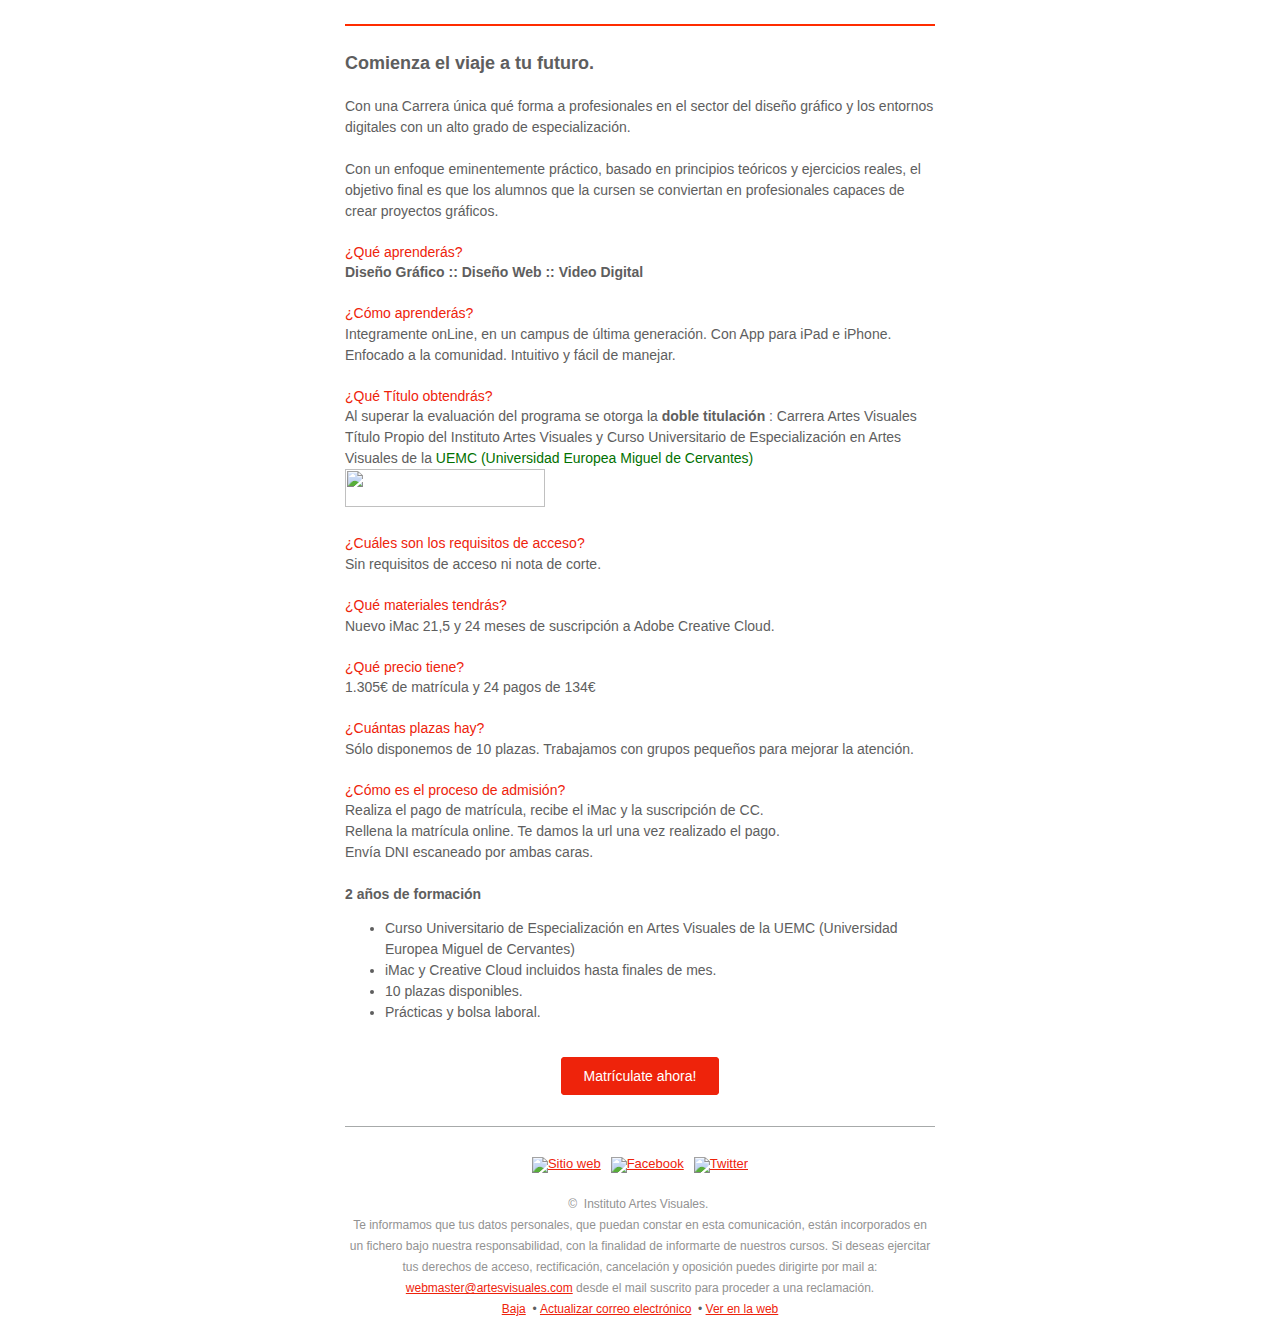
==== commit 2f1461da: "mail" ====
--- a/email-cav-dm.html
+++ b/email-cav-dm.html
@@ -20,77 +20,41 @@
                                                                     <tbody>
                                                                         <tr>
                                                                             <td align="center" valign="top">
-                                                                                <table border="0" cellpadding="0" cellspacing="0" width="100%" class="column-background" style="border-collapse:collapse;">
-                                                                                    <tbody>
-                                                                                        <tr>
-                                                                                            <td align="center" valign="top" class="column half column-flow-normal" style="width:315px;min-width:315px;">
+                                                                                <table border="0" cellpadding="0" cellspacing="0" width="100%" class="dm-image-block" style="border-collapse:collapse;table-layout:fixed;">
+                                                                                    <tbody>
+                                                                                        <tr>
+                                                                                            <td width="17" style="width:17px;line-height:0px;font-size:0px;"> </td>
+                                                                                            <td valign="top" align="left">
                                                                                                 <table border="0" cellpadding="0" cellspacing="0" width="100%" style="border-collapse:collapse;">
                                                                                                     <tbody>
                                                                                                         <tr>
-                                                                                                            <td align="center" valign="top">
-                                                                                                                <table border="0" cellpadding="0" cellspacing="0" width="100%" class="dm-image-block" style="border-collapse:collapse;table-layout:fixed;">
-                                                                                                                    <tbody>
-                                                                                                                        <tr>
-                                                                                                                            <td width="26" style="width:26px;line-height:0px;font-size:0px;"> </td>
-                                                                                                                            <td valign="top" align="left">
-                                                                                                                                <table border="0" cellpadding="0" cellspacing="0" width="100%" style="border-collapse:collapse;">
-                                                                                                                                    <tbody>
-                                                                                                                                        <tr>
-                                                                                                                                            <td height="26" style="height:26px;line-height:26px;font-size:26px;"> </td>
-                                                                                                                                        </tr>
-                                                                                                                                    </tbody>
-                                                                                                                                </table>
-                                                                                                                                <!--[if !mso]><!-- -->
-                                                                                                                                <img border="0" width="157" alt="" style="border-top-width:0px;border-right-width:0px;border-bottom-width:0px;border-left-width:0px;border-top-style:initial;border-right-style:initial;border-bottom-style:initial;border-left-style:initial;border-top-color:initial;border-right-color:initial;border-bottom-color:initial;border-left-color:initial;border-image-source:initial;border-image-slice:initial;border-image-width:initial;border-image-outset:initial;border-image-repeat:initial;line-height:100%;outline-color:initial;outline-style:none;outline-width:initial;text-decoration:none;max-width:100%;height:auto;display:block;" src="https://db4cfay5jt5m3.cloudfront.net/img/923afb0187bfbcc27c419a8e63138190e089ce0c"/>
-                                                                                                                                <!--<![endif]-->
-                                                                                                                                <!--[if mso]><img src="https://db4cfay5jt5m3.cloudfront.net/img/923afb0187bfbcc27c419a8e63138190e089ce0c" border="0" alt="" data-dm-src-width-hint="157" width="157" height="15"/><![endif]-->
-                                                                                                                            </td>
-                                                                                                                            <td width="26" style="width:26px;line-height:0px;font-size:0px;"> </td>
-                                                                                                                        </tr>
-                                                                                                                        <tr>
-                                                                                                                            <td height="26" style="height:26px;line-height:26px;font-size:26px;" colspan="3"> </td>
-                                                                                                                        </tr>
-                                                                                                                    </tbody>
-                                                                                                                </table>
-                                                                                                            </td>
-                                                                                                        </tr>
-                                                                                                    </tbody>
-                                                                                                </table>
-                                                                                            </td>
-                                                                                            <td align="center" valign="top" class="column half column-flow-normal" style="width:315px;min-width:315px;">
-                                                                                                <table border="0" cellpadding="0" cellspacing="0" width="100%" style="border-collapse:collapse;">
-                                                                                                    <tbody>
-                                                                                                        <tr>
-                                                                                                            <td align="center" valign="top">
-                                                                                                                <table border="0" cellpadding="0" cellspacing="0" width="100%" class="dm-image-block" style="border-collapse:collapse;table-layout:fixed;">
-                                                                                                                    <tbody>
-                                                                                                                        <tr>
-                                                                                                                            <td width="20" style="width:20px;line-height:0px;font-size:0px;"> </td>
-                                                                                                                            <td valign="top" align="right">
-                                                                                                                                <table border="0" cellpadding="0" cellspacing="0" width="100%" style="border-collapse:collapse;">
-                                                                                                                                    <tbody>
-                                                                                                                                        <tr>
-                                                                                                                                            <td height="20" style="height:20px;line-height:20px;font-size:20px;"> </td>
-                                                                                                                                        </tr>
-                                                                                                                                    </tbody>
-                                                                                                                                </table>
-                                                                                                                                <!--[if !mso]><!-- -->
-                                                                                                                                <img border="0" width="150" alt="" style="border-top-width:0px;border-right-width:0px;border-bottom-width:0px;border-left-width:0px;border-top-style:initial;border-right-style:initial;border-bottom-style:initial;border-left-style:initial;border-top-color:initial;border-right-color:initial;border-bottom-color:initial;border-left-color:initial;border-image-source:initial;border-image-slice:initial;border-image-width:initial;border-image-outset:initial;border-image-repeat:initial;line-height:100%;outline-color:initial;outline-style:none;outline-width:initial;text-decoration:none;max-width:100%;height:auto;display:block;" src="https://db4cfay5jt5m3.cloudfront.net/img/fed495d3f2bcd10c7cb02e5051627eafd81a57a6"/>
-                                                                                                                                <!--<![endif]-->
-                                                                                                                                <!--[if mso]><img src="https://db4cfay5jt5m3.cloudfront.net/img/fed495d3f2bcd10c7cb02e5051627eafd81a57a6" border="0" alt="" data-dm-src-width-hint="150" width="150" height="29"/><![endif]-->
-                                                                                                                            </td>
-                                                                                                                            <td width="20" style="width:20px;line-height:0px;font-size:0px;"> </td>
-                                                                                                                        </tr>
-                                                                                                                        <tr>
-                                                                                                                            <td height="20" style="height:20px;line-height:20px;font-size:20px;" colspan="3"> </td>
-                                                                                                                        </tr>
-                                                                                                                    </tbody>
-                                                                                                                </table>
-                                                                                                            </td>
-                                                                                                        </tr>
-                                                                                                    </tbody>
-                                                                                                </table>
-                                                                                            </td>
+                                                                                                            <td height="17" style="height:17px;line-height:17px;font-size:17px;"> </td>
+                                                                                                        </tr>
+                                                                                                    </tbody>
+                                                                                                </table>
+                                                                                                <!--[if !mso]><!-- -->
+                                                                                                <img border="0" width="157" alt="" style="border-top-width:0px;border-right-width:0px;border-bottom-width:0px;border-left-width:0px;border-top-style:initial;border-right-style:initial;border-bottom-style:initial;border-left-style:initial;border-top-color:initial;border-right-color:initial;border-bottom-color:initial;border-left-color:initial;border-image-source:initial;border-image-slice:initial;border-image-width:initial;border-image-outset:initial;border-image-repeat:initial;line-height:100%;outline-color:initial;outline-style:none;outline-width:initial;text-decoration:none;max-width:100%;height:auto;display:block;" src="https://db4cfay5jt5m3.cloudfront.net/img/923afb0187bfbcc27c419a8e63138190e089ce0c"/>
+                                                                                                <!--<![endif]-->
+                                                                                                <!--[if mso]><img src="https://db4cfay5jt5m3.cloudfront.net/img/923afb0187bfbcc27c419a8e63138190e089ce0c" border="0" alt="" data-dm-src-width-hint="157" width="157" height="15"/><![endif]-->
+                                                                                            </td>
+                                                                                            <td width="17" style="width:17px;line-height:0px;font-size:0px;"> </td>
+                                                                                        </tr>
+                                                                                    </tbody>
+                                                                                </table>
+                                                                                <table border="0" cellpadding="0" cellspacing="0" width="100%" style="border-collapse:collapse;">
+                                                                                    <tbody>
+                                                                                        <tr>
+                                                                                            <td width="20" style="width:20px;line-height:0px;font-size:0px;"> </td>
+                                                                                            <td valign="middle" align="center" height="16" style="height:16px;line-height:16px;font-size:16px;">
+                                                                                                <table border="0" cellpadding="0" cellspacing="0" width="100%" bgcolor="#ff2c00" style="border-collapse:collapse;background-color:rgb(255, 44, 0);min-width:100%;">
+                                                                                                    <tbody>
+                                                                                                        <tr>
+                                                                                                            <td height="2" style="height:2px;line-height:2px;font-size:2px;"> </td>
+                                                                                                        </tr>
+                                                                                                    </tbody>
+                                                                                                </table>
+                                                                                            </td>
+                                                                                            <td width="20" style="width:20px;line-height:0px;font-size:0px;"> </td>
                                                                                         </tr>
                                                                                     </tbody>
                                                                                 </table>
@@ -118,31 +82,14 @@
                                                                     <tbody>
                                                                         <tr>
                                                                             <td align="center" valign="top">
-                                                                                <table border="0" cellpadding="0" cellspacing="0" width="100%" style="border-collapse:collapse;">
-                                                                                    <tbody>
-                                                                                        <tr>
-                                                                                            <td width="20" style="width:20px;line-height:0px;font-size:0px;"> </td>
-                                                                                            <td valign="middle" align="center" height="15" style="height:15px;line-height:15px;font-size:15px;">
-                                                                                                <table border="0" cellpadding="0" cellspacing="0" width="100%" bgcolor="#ee230b" style="border-collapse:collapse;background-color:rgb(238, 35, 11);min-width:100%;">
-                                                                                                    <tbody>
-                                                                                                        <tr>
-                                                                                                            <td height="3" style="height:3px;line-height:3px;font-size:3px;"> </td>
-                                                                                                        </tr>
-                                                                                                    </tbody>
-                                                                                                </table>
-                                                                                            </td>
-                                                                                            <td width="20" style="width:20px;line-height:0px;font-size:0px;"> </td>
-                                                                                        </tr>
-                                                                                    </tbody>
-                                                                                </table>
                                                                                 <table border="0" cellpadding="0" cellspacing="0" width="100%" class="dm-image-block" style="border-collapse:collapse;table-layout:fixed;">
                                                                                     <tbody>
                                                                                         <tr>
                                                                                             <td valign="top" align="center">
                                                                                                 <!--[if !mso]><!-- -->
-                                                                                                <img border="0" width="594" alt="" style="border-top-width:0px;border-right-width:0px;border-bottom-width:0px;border-left-width:0px;border-top-style:initial;border-right-style:initial;border-bottom-style:initial;border-left-style:initial;border-top-color:initial;border-right-color:initial;border-bottom-color:initial;border-left-color:initial;border-image-source:initial;border-image-slice:initial;border-image-width:initial;border-image-outset:initial;border-image-repeat:initial;line-height:100%;outline-color:initial;outline-style:none;outline-width:initial;text-decoration:none;max-width:100%;height:auto;display:block;" src="https://db4cfay5jt5m3.cloudfront.net/img/09b428087816c0f9ce31b09e67e572cb8ab4d73d"/>
+                                                                                                <img border="0" width="590" alt="" style="border-top-width:0px;border-right-width:0px;border-bottom-width:0px;border-left-width:0px;border-top-style:initial;border-right-style:initial;border-bottom-style:initial;border-left-style:initial;border-top-color:initial;border-right-color:initial;border-bottom-color:initial;border-left-color:initial;border-image-source:initial;border-image-slice:initial;border-image-width:initial;border-image-outset:initial;border-image-repeat:initial;line-height:100%;outline-color:initial;outline-style:none;outline-width:initial;text-decoration:none;max-width:100%;height:auto;display:block;" src="https://db4cfay5jt5m3.cloudfront.net/img/09b428087816c0f9ce31b09e67e572cb8ab4d73d"/>
                                                                                                 <!--<![endif]-->
-                                                                                                <!--[if mso]><img src="https://db4cfay5jt5m3.cloudfront.net/img/09b428087816c0f9ce31b09e67e572cb8ab4d73d" border="0" alt="" data-dm-src-width-hint="594" width="594" height="267"/><![endif]-->
+                                                                                                <!--[if mso]><img src="https://db4cfay5jt5m3.cloudfront.net/img/09b428087816c0f9ce31b09e67e572cb8ab4d73d" border="0" alt="" data-dm-src-width-hint="590" width="590" height="265"/><![endif]-->
                                                                                             </td>
                                                                                         </tr>
                                                                                         <tr>
@@ -198,7 +145,12 @@
                                                                                                 </p>
                                                                                                 <h3 style="font-family:ArialMT, Arial, Helvetica, sans-serif;font-size:14px;font-weight:normal;font-style:normal;color:rgb(238, 35, 11);line-height:1.4;letter-spacing:normal;margin-top:0px;margin-bottom:0px;">¿Qué Título obtendrás?</h3>
                                                                                                 <p style="font-family:Helvetica, Arial, sans-serif;font-size:14px;font-weight:normal;font-style:normal;color:rgb(94, 94, 94);line-height:1.5;letter-spacing:normal;margin-top:0px;margin-bottom:0px;">Al superar la evaluación del programa se otorga la <span style="font-weight:bold;">doble titulación</span>
-                                                                                                    : Carrera Artes Visuales Título Propio del Instituto Artes Visuales y Curso Universitario de Especialización en Artes Visuales de la UEMC (Universidad Europea Miguel de Cervantes)</p>
+                                                                                                    : Carrera Artes Visuales Título Propio del Instituto Artes Visuales y Curso Universitario de Especialización en Artes Visuales de la <span style="color:rgb(1, 113, 1);">UEMC (Universidad Europea Miguel de Cervantes)</span>
+                                                                                                </p>
+                                                                                                <p style="font-family:Helvetica, Arial, sans-serif;font-size:14px;font-weight:normal;font-style:normal;color:rgb(94, 94, 94);line-height:1.5;letter-spacing:normal;margin-top:0px;margin-bottom:0px;">
+                                                                                                    <img class="dm-user-inserted-image" border="0" width="200" height="38" style="border-top-width:0px;border-right-width:0px;border-bottom-width:0px;border-left-width:0px;border-top-style:initial;border-right-style:initial;border-bottom-style:initial;border-left-style:initial;border-top-color:initial;border-right-color:initial;border-bottom-color:initial;border-left-color:initial;border-image-source:initial;border-image-slice:initial;border-image-width:initial;border-image-outset:initial;border-image-repeat:initial;line-height:100%;outline-color:initial;outline-style:none;outline-width:initial;text-decoration:none;" src="https://db4cfay5jt5m3.cloudfront.net/img/fed495d3f2bcd10c7cb02e5051627eafd81a57a6"/>
+                                                                                                    <br/>
+                                                                                                </p>
                                                                                                 <p style="font-family:Helvetica, Arial, sans-serif;font-size:14px;font-weight:normal;font-style:normal;color:rgb(94, 94, 94);line-height:1.5;letter-spacing:normal;margin-top:0px;margin-bottom:0px;">
                                                                                                     <br/>
                                                                                                 </p>
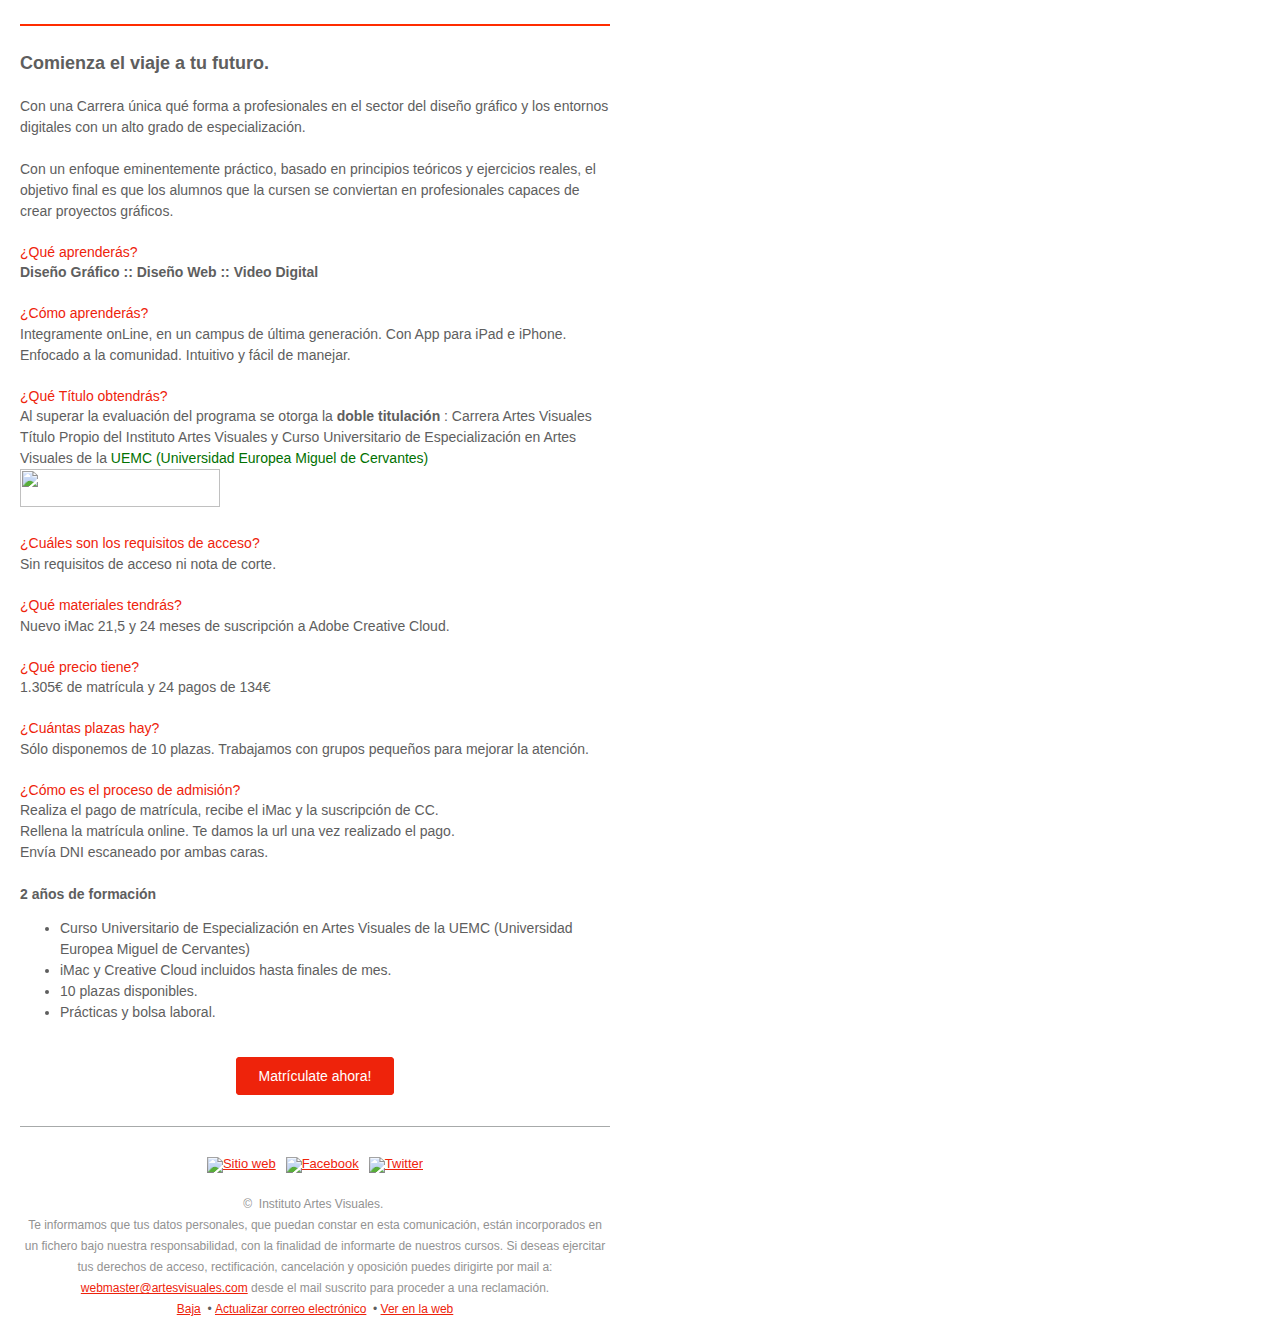
==== commit 895a5a77: "index" ====
--- a/email-cav-dm.html
+++ b/email-cav-dm.html
@@ -1,5 +1,5 @@
 <!DOCTYPE html><html><head><style type="text/css">#outlook a { padding: 0; } .ReadMsgBody { width: 100%; } .ExternalClass { width: 100%; } .ExternalClass, .ExternalClass p, .ExternalClass span, .ExternalClass font, .ExternalClass td, .ExternalClass div { line-height: 100%; } img { -ms-interpolation-mode: bicubic; } table, td { mso-table-lspace: 0pt; mso-table-rspace: 0pt; } body, table, td, p, a, li, blockquote { -webkit-text-size-adjust: 100%; -ms-text-size-adjust: 100%; font-synthesis: none; }</style>
-        <style type="text/css">body{margin:0;padding:0;}img{border:0;line-height:100%;outline:none;text-decoration:none;}table{border-collapse:collapse!important;}body,#lego-body-table,#lego-body-td{height:100%!important;width:100%!important;min-width:100%!important;margin:0;padding:0;}body,#lego-body-background-color{background-color:#ffffff;}.section-wrapper{width:100%;min-width:100%;}.section-background{width:630px;min-width:630px;}.section-background.full-width{width:100%;min-width:100%;}.section-content{width:630px;min-width:630px;}.section-border{table-layout:fixed;width:630px;min-width:630px;}.section-background.full-width .section-border{width:100%;min-width:100%;}.column .section-content{width:100%;min-width:100%;}.column-gutter{width:18px;min-width:18px;line-height:0px;font-size:0px;}.column.half{width:315px;min-width:315px;}.column.half.with-gutter{width:306px;min-width:306px;}.column.third{width:210px;min-width:210px;}.column.third.with-gutter{width:201px;min-width:201px;}.column.third.with-gutter.two-gutters{width:198px;min-width:198px;}.column.two-third{width:420px;min-width:420px;}.column.two-third.with-gutter{width:411px;min-width:411px;}.mobile-only{display:none;}.desktop-only{display:table;}@media only screen and (max-width:480px){.section-background{max-width:630px!important;width:100%!important;min-width:100%!important;}.section-content,.section-border{max-width:630px!important;width:100%!important;min-width:100%!important;}.column{display:block!important;}.column-flow-bottom{display:table-footer-group!important;}.column-flow-top{display:table-header-group!important;}.column.half,.column.half.with-gutter,.column.third,.column.third.with-gutter,.column.two-third,.column.two-third.with-gutter{width:100%!important;min-width:100%!important;}.column-gutter{display:none!important;width:0!important;min-width:0!important;}.column.column-flow-normal.with-gutter.not-last-column > table,.column.column-flow-top > table{margin-bottom:18px!important;}.mobile-only{display:table!important;}.desktop-only{display:none!important;}}.dm-image-block img{max-width:100%;height:auto;display:block;}.dm-image-block{table-layout:fixed;}.dm-share-block-icon-label a{text-decoration:none;}blockquote{font-family:Helvetica-Light,Helvetica,Arial,sans-serif;font-size:14.0px;font-weight:normal;font-style:normal;color:#5e5e5e;line-height:1.4;letter-spacing:normal;margin-top:14px;margin-bottom:14px;}h2{font-family:Arial-BoldMT,Arial,Helvetica,sans-serif;font-size:18.0px;font-weight:bold;font-style:normal;color:#5e5e5e;line-height:1.2;letter-spacing:normal;margin-top:12px;margin-bottom:12px;}p{font-family:Helvetica,Arial,sans-serif;font-size:14.0px;font-weight:normal;font-style:normal;color:#5e5e5e;line-height:1.5;letter-spacing:normal;margin-top:14px;margin-bottom:14px;}td.dm-share-block-label{font-family:Helvetica,Arial,sans-serif;font-size:12.0px;font-weight:normal;font-style:normal;color:#929292;line-height:1.3;letter-spacing:normal;}p.dm-header-footer{font-family:Helvetica,Arial,sans-serif;font-size:12.0px;font-weight:normal;font-style:normal;color:#929292;line-height:1.3;letter-spacing:normal;margin-top:5px;margin-bottom:5px;}h3{font-family:ArialMT,Arial,Helvetica,sans-serif;font-size:14.0px;font-weight:normal;font-style:normal;color:#ee230b;line-height:1.4;letter-spacing:normal;margin-top:5px;margin-bottom:5px;}li{font-family:Helvetica,Arial,sans-serif;font-size:14.0px;font-weight:normal;font-style:normal;color:#5e5e5e;line-height:1.5;letter-spacing:normal;}h1{font-family:Arial-BoldMT,Arial,Helvetica,sans-serif;font-size:20.0px;font-weight:bold;font-style:normal;color:#ee230b;line-height:1.1;letter-spacing:normal;margin-top:15px;margin-bottom:15px;}p.dm-caption{font-family:Helvetica,Arial,sans-serif;font-size:12.0px;font-weight:normal;font-style:normal;color:#5e5e5e;line-height:1.5;letter-spacing:normal;margin-top:9px;margin-bottom:9px;}td.dm-follow-block-label{font-family:Helvetica,Arial,sans-serif;font-size:12.0px;font-weight:normal;font-style:normal;color:#929292;line-height:1.3;letter-spacing:normal;}blockquote{margin-left:14px;margin-right:14px;}.dm-text-block.no-paragraph-spacing h1,.dm-text-block.no-paragraph-spacing h2,.dm-text-block.no-paragraph-spacing h3,.dm-text-block.no-paragraph-spacing p,.dm-text-block.no-paragraph-spacing blockquote{margin-top:0px;margin-bottom:0px;}a{color:#ee230b;}</style>
+        <style type="text/css">body{margin:0;padding:0;}img{border:0;line-height:100%;outline:none;text-decoration:none;}table{border-collapse:collapse!important;}body,#lego-body-table,#lego-body-td{height:100%!important;width:630px!important;min-width:630px!important;margin:0 auto;padding:0;}body,#lego-body-background-color{background-color:#ffffff;}.section-wrapper{width:100%;min-width:100%;}.section-background{width:630px;min-width:630px;}.section-background.full-width{width:100%;min-width:100%;}.section-content{width:630px;min-width:630px;}.section-border{table-layout:fixed;width:630px;min-width:630px;}.section-background.full-width .section-border{width:100%;min-width:100%;}.column .section-content{width:100%;min-width:100%;}.column-gutter{width:18px;min-width:18px;line-height:0px;font-size:0px;}.column.half{width:315px;min-width:315px;}.column.half.with-gutter{width:306px;min-width:306px;}.column.third{width:210px;min-width:210px;}.column.third.with-gutter{width:201px;min-width:201px;}.column.third.with-gutter.two-gutters{width:198px;min-width:198px;}.column.two-third{width:420px;min-width:420px;}.column.two-third.with-gutter{width:411px;min-width:411px;}.mobile-only{display:none;}.desktop-only{display:table;}@media only screen and (max-width:480px){.section-background{max-width:630px!important;width:100%!important;min-width:100%!important;}.section-content,.section-border{max-width:630px!important;width:100%!important;min-width:100%!important;}.column{display:block!important;}.column-flow-bottom{display:table-footer-group!important;}.column-flow-top{display:table-header-group!important;}.column.half,.column.half.with-gutter,.column.third,.column.third.with-gutter,.column.two-third,.column.two-third.with-gutter{width:100%!important;min-width:100%!important;}.column-gutter{display:none!important;width:0!important;min-width:0!important;}.column.column-flow-normal.with-gutter.not-last-column > table,.column.column-flow-top > table{margin-bottom:18px!important;}.mobile-only{display:table!important;}.desktop-only{display:none!important;}}.dm-image-block img{max-width:100%;height:auto;display:block;}.dm-image-block{table-layout:fixed;}.dm-share-block-icon-label a{text-decoration:none;}blockquote{font-family:Helvetica-Light,Helvetica,Arial,sans-serif;font-size:14.0px;font-weight:normal;font-style:normal;color:#5e5e5e;line-height:1.4;letter-spacing:normal;margin-top:14px;margin-bottom:14px;}h2{font-family:Arial-BoldMT,Arial,Helvetica,sans-serif;font-size:18.0px;font-weight:bold;font-style:normal;color:#5e5e5e;line-height:1.2;letter-spacing:normal;margin-top:12px;margin-bottom:12px;}p{font-family:Helvetica,Arial,sans-serif;font-size:14.0px;font-weight:normal;font-style:normal;color:#5e5e5e;line-height:1.5;letter-spacing:normal;margin-top:14px;margin-bottom:14px;}td.dm-share-block-label{font-family:Helvetica,Arial,sans-serif;font-size:12.0px;font-weight:normal;font-style:normal;color:#929292;line-height:1.3;letter-spacing:normal;}p.dm-header-footer{font-family:Helvetica,Arial,sans-serif;font-size:12.0px;font-weight:normal;font-style:normal;color:#929292;line-height:1.3;letter-spacing:normal;margin-top:5px;margin-bottom:5px;}h3{font-family:ArialMT,Arial,Helvetica,sans-serif;font-size:14.0px;font-weight:normal;font-style:normal;color:#ee230b;line-height:1.4;letter-spacing:normal;margin-top:5px;margin-bottom:5px;}li{font-family:Helvetica,Arial,sans-serif;font-size:14.0px;font-weight:normal;font-style:normal;color:#5e5e5e;line-height:1.5;letter-spacing:normal;}h1{font-family:Arial-BoldMT,Arial,Helvetica,sans-serif;font-size:20.0px;font-weight:bold;font-style:normal;color:#ee230b;line-height:1.1;letter-spacing:normal;margin-top:15px;margin-bottom:15px;}p.dm-caption{font-family:Helvetica,Arial,sans-serif;font-size:12.0px;font-weight:normal;font-style:normal;color:#5e5e5e;line-height:1.5;letter-spacing:normal;margin-top:9px;margin-bottom:9px;}td.dm-follow-block-label{font-family:Helvetica,Arial,sans-serif;font-size:12.0px;font-weight:normal;font-style:normal;color:#929292;line-height:1.3;letter-spacing:normal;}blockquote{margin-left:14px;margin-right:14px;}.dm-text-block.no-paragraph-spacing h1,.dm-text-block.no-paragraph-spacing h2,.dm-text-block.no-paragraph-spacing h3,.dm-text-block.no-paragraph-spacing p,.dm-text-block.no-paragraph-spacing blockquote{margin-top:0px;margin-bottom:0px;}a{color:#ee230b;}</style>
     <meta content="text/html; charset=utf-8" http-equiv="Content-Type"/><title>UEMC</title><script src="https://ajax.googleapis.com/ajax/libs/jquery/1.12.3/jquery.min.js"></script><script src="https://ethreemail.com/e3ds/web_version.js.php"></script><meta name="viewport" content="width=device-width"></meta></head>
     <body style="margin-top:0px;margin-right:0px;margin-bottom:0px;margin-left:0px;padding-top:0px;padding-right:0px;padding-bottom:0px;padding-left:0px;height:100%;width:100%;min-width:100%;background-color:rgb(255, 255, 255);font-family:Helvetica,Arial,sans-serif;font-size:13px;">
         <div id="lego-body-background-color" style="background-color:rgb(255, 255, 255);">
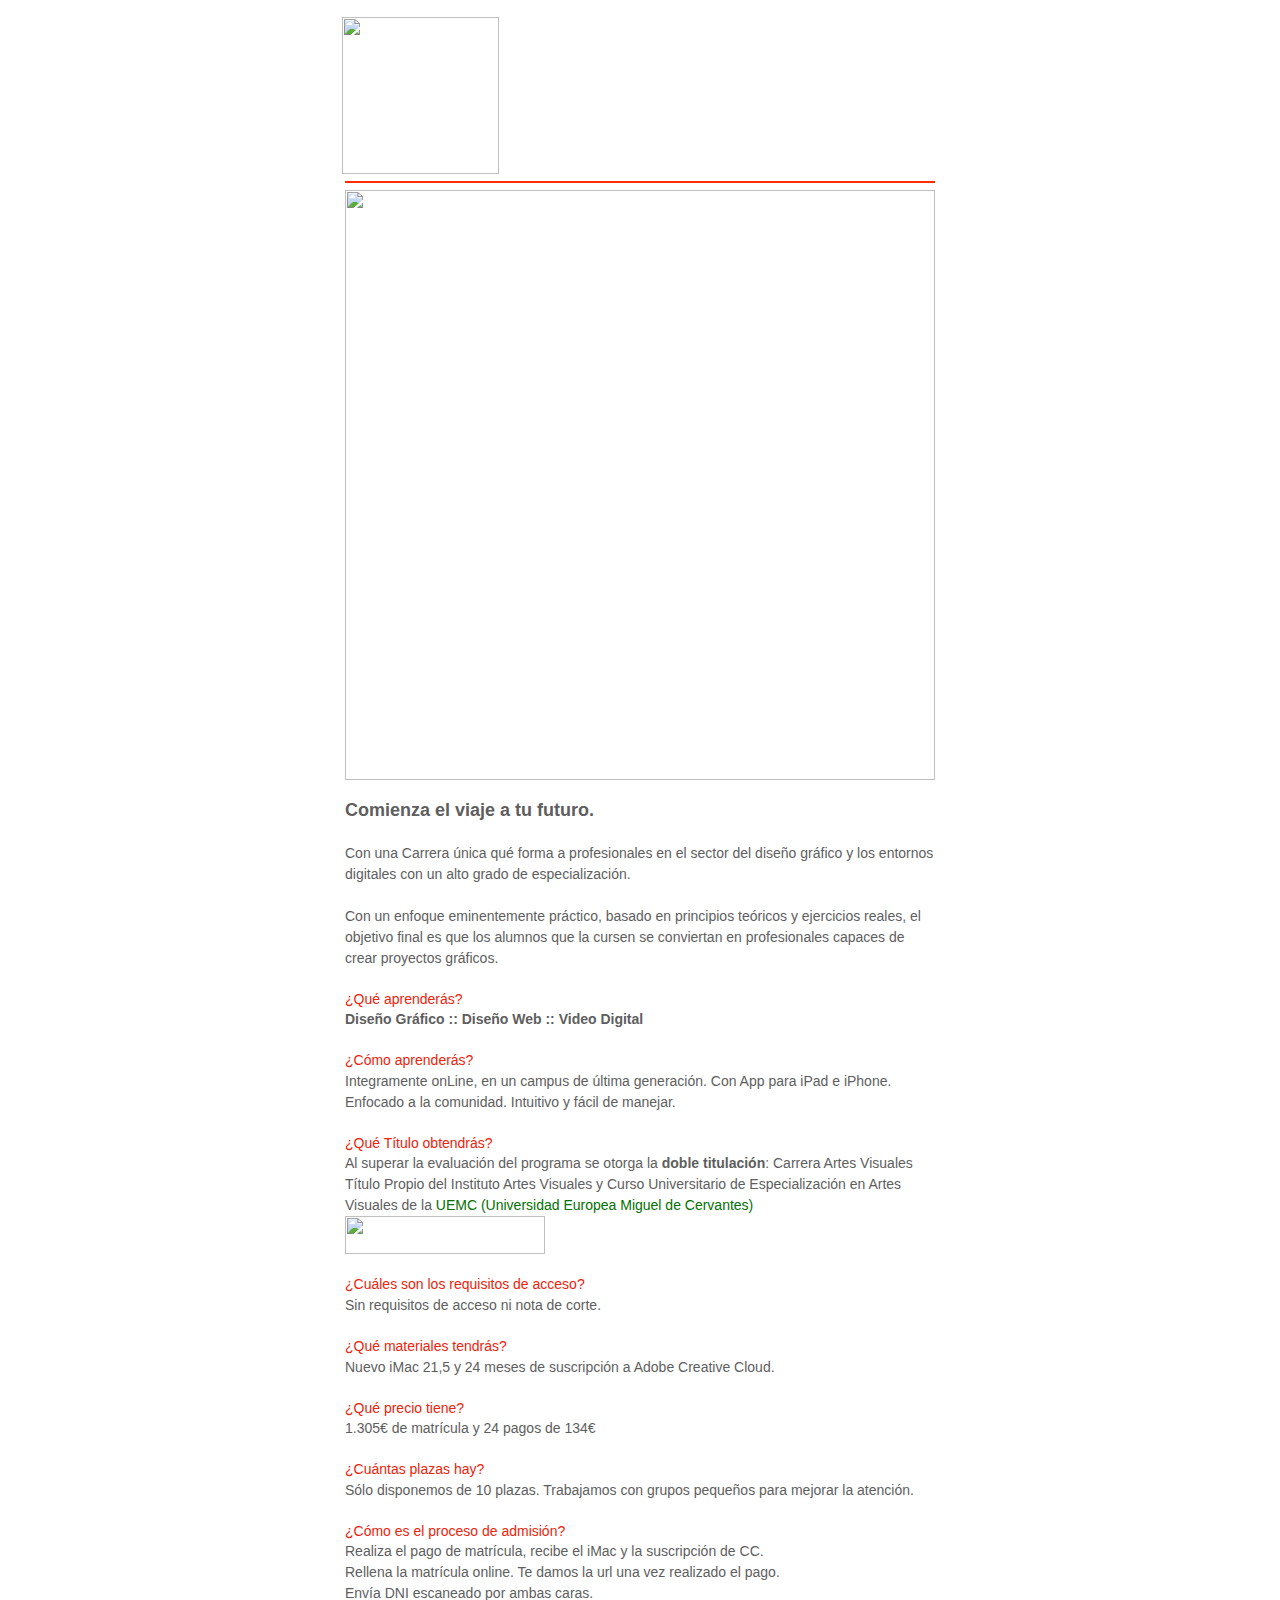
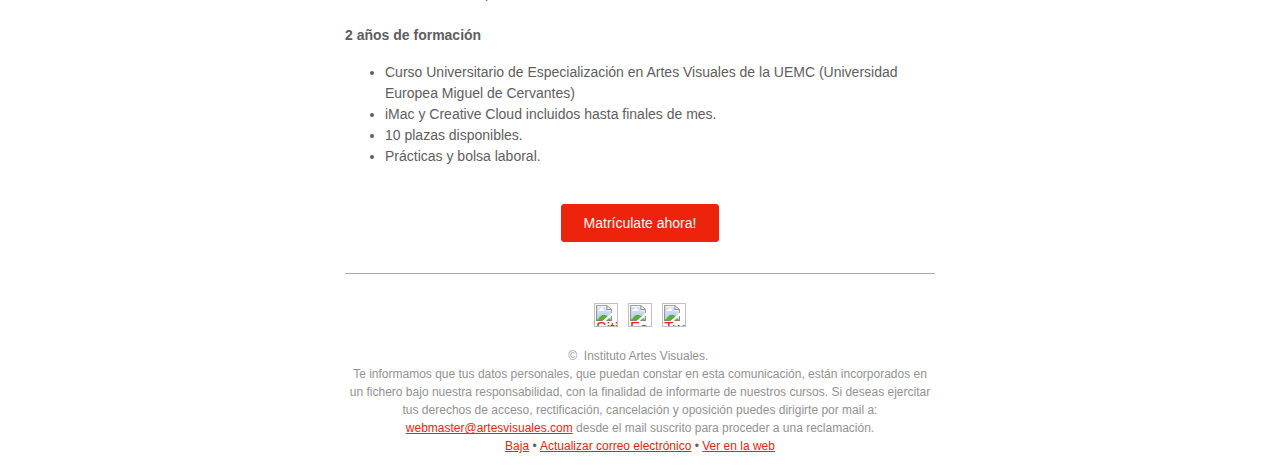
==== commit 3a22b729: "mail" ====
--- a/email-cav-dm.html
+++ b/email-cav-dm.html
@@ -1,365 +1 @@
-<!DOCTYPE html><html><head><style type="text/css">#outlook a { padding: 0; } .ReadMsgBody { width: 100%; } .ExternalClass { width: 100%; } .ExternalClass, .ExternalClass p, .ExternalClass span, .ExternalClass font, .ExternalClass td, .ExternalClass div { line-height: 100%; } img { -ms-interpolation-mode: bicubic; } table, td { mso-table-lspace: 0pt; mso-table-rspace: 0pt; } body, table, td, p, a, li, blockquote { -webkit-text-size-adjust: 100%; -ms-text-size-adjust: 100%; font-synthesis: none; }</style>
-        <style type="text/css">body{margin:0;padding:0;}img{border:0;line-height:100%;outline:none;text-decoration:none;}table{border-collapse:collapse!important;}body,#lego-body-table,#lego-body-td{height:100%!important;width:630px!important;min-width:630px!important;margin:0 auto;padding:0;}body,#lego-body-background-color{background-color:#ffffff;}.section-wrapper{width:100%;min-width:100%;}.section-background{width:630px;min-width:630px;}.section-background.full-width{width:100%;min-width:100%;}.section-content{width:630px;min-width:630px;}.section-border{table-layout:fixed;width:630px;min-width:630px;}.section-background.full-width .section-border{width:100%;min-width:100%;}.column .section-content{width:100%;min-width:100%;}.column-gutter{width:18px;min-width:18px;line-height:0px;font-size:0px;}.column.half{width:315px;min-width:315px;}.column.half.with-gutter{width:306px;min-width:306px;}.column.third{width:210px;min-width:210px;}.column.third.with-gutter{width:201px;min-width:201px;}.column.third.with-gutter.two-gutters{width:198px;min-width:198px;}.column.two-third{width:420px;min-width:420px;}.column.two-third.with-gutter{width:411px;min-width:411px;}.mobile-only{display:none;}.desktop-only{display:table;}@media only screen and (max-width:480px){.section-background{max-width:630px!important;width:100%!important;min-width:100%!important;}.section-content,.section-border{max-width:630px!important;width:100%!important;min-width:100%!important;}.column{display:block!important;}.column-flow-bottom{display:table-footer-group!important;}.column-flow-top{display:table-header-group!important;}.column.half,.column.half.with-gutter,.column.third,.column.third.with-gutter,.column.two-third,.column.two-third.with-gutter{width:100%!important;min-width:100%!important;}.column-gutter{display:none!important;width:0!important;min-width:0!important;}.column.column-flow-normal.with-gutter.not-last-column > table,.column.column-flow-top > table{margin-bottom:18px!important;}.mobile-only{display:table!important;}.desktop-only{display:none!important;}}.dm-image-block img{max-width:100%;height:auto;display:block;}.dm-image-block{table-layout:fixed;}.dm-share-block-icon-label a{text-decoration:none;}blockquote{font-family:Helvetica-Light,Helvetica,Arial,sans-serif;font-size:14.0px;font-weight:normal;font-style:normal;color:#5e5e5e;line-height:1.4;letter-spacing:normal;margin-top:14px;margin-bottom:14px;}h2{font-family:Arial-BoldMT,Arial,Helvetica,sans-serif;font-size:18.0px;font-weight:bold;font-style:normal;color:#5e5e5e;line-height:1.2;letter-spacing:normal;margin-top:12px;margin-bottom:12px;}p{font-family:Helvetica,Arial,sans-serif;font-size:14.0px;font-weight:normal;font-style:normal;color:#5e5e5e;line-height:1.5;letter-spacing:normal;margin-top:14px;margin-bottom:14px;}td.dm-share-block-label{font-family:Helvetica,Arial,sans-serif;font-size:12.0px;font-weight:normal;font-style:normal;color:#929292;line-height:1.3;letter-spacing:normal;}p.dm-header-footer{font-family:Helvetica,Arial,sans-serif;font-size:12.0px;font-weight:normal;font-style:normal;color:#929292;line-height:1.3;letter-spacing:normal;margin-top:5px;margin-bottom:5px;}h3{font-family:ArialMT,Arial,Helvetica,sans-serif;font-size:14.0px;font-weight:normal;font-style:normal;color:#ee230b;line-height:1.4;letter-spacing:normal;margin-top:5px;margin-bottom:5px;}li{font-family:Helvetica,Arial,sans-serif;font-size:14.0px;font-weight:normal;font-style:normal;color:#5e5e5e;line-height:1.5;letter-spacing:normal;}h1{font-family:Arial-BoldMT,Arial,Helvetica,sans-serif;font-size:20.0px;font-weight:bold;font-style:normal;color:#ee230b;line-height:1.1;letter-spacing:normal;margin-top:15px;margin-bottom:15px;}p.dm-caption{font-family:Helvetica,Arial,sans-serif;font-size:12.0px;font-weight:normal;font-style:normal;color:#5e5e5e;line-height:1.5;letter-spacing:normal;margin-top:9px;margin-bottom:9px;}td.dm-follow-block-label{font-family:Helvetica,Arial,sans-serif;font-size:12.0px;font-weight:normal;font-style:normal;color:#929292;line-height:1.3;letter-spacing:normal;}blockquote{margin-left:14px;margin-right:14px;}.dm-text-block.no-paragraph-spacing h1,.dm-text-block.no-paragraph-spacing h2,.dm-text-block.no-paragraph-spacing h3,.dm-text-block.no-paragraph-spacing p,.dm-text-block.no-paragraph-spacing blockquote{margin-top:0px;margin-bottom:0px;}a{color:#ee230b;}</style>
-    <meta content="text/html; charset=utf-8" http-equiv="Content-Type"/><title>UEMC</title><script src="https://ajax.googleapis.com/ajax/libs/jquery/1.12.3/jquery.min.js"></script><script src="https://ethreemail.com/e3ds/web_version.js.php"></script><meta name="viewport" content="width=device-width"></meta></head>
-    <body style="margin-top:0px;margin-right:0px;margin-bottom:0px;margin-left:0px;padding-top:0px;padding-right:0px;padding-bottom:0px;padding-left:0px;height:100%;width:100%;min-width:100%;background-color:rgb(255, 255, 255);font-family:Helvetica,Arial,sans-serif;font-size:13px;">
-        <div id="lego-body-background-color" style="background-color:rgb(255, 255, 255);">
-            <center>
-                <table align="center" border="0" cellpadding="0" cellspacing="0" height="100%" width="100%" id="lego-body-table" style="border-collapse:collapse;margin-top:0px;margin-right:0px;margin-bottom:0px;margin-left:0px;padding-top:0px;padding-right:0px;padding-bottom:0px;padding-left:0px;height:100%;width:100%;min-width:100%;">
-                    <tbody>
-                        <tr>
-                            <td align="center" valign="top" id="lego-body-td" style="margin-top:0px;margin-right:0px;margin-bottom:0px;margin-left:0px;padding-top:0px;padding-right:0px;padding-bottom:0px;padding-left:0px;height:100%;width:100%;min-width:100%;">
-                                <table border="0" cellpadding="0" cellspacing="0" class="section-wrapper" style="border-collapse:collapse;width:100%;min-width:100%;">
-                                    <tbody>
-                                        <tr>
-                                            <td align="center" valign="top">
-                                                <table border="0" cellpadding="0" cellspacing="0" class="section-background" style="border-collapse:collapse;width:630px;min-width:630px;">
-                                                    <tbody>
-                                                        <tr>
-                                                            <td align="center" valign="top">
-                                                                <table border="0" cellpadding="0" cellspacing="0" class="section-content" style="border-collapse:collapse;width:630px;min-width:630px;">
-                                                                    <tbody>
-                                                                        <tr>
-                                                                            <td align="center" valign="top">
-                                                                                <table border="0" cellpadding="0" cellspacing="0" width="100%" class="dm-image-block" style="border-collapse:collapse;table-layout:fixed;">
-                                                                                    <tbody>
-                                                                                        <tr>
-                                                                                            <td width="17" style="width:17px;line-height:0px;font-size:0px;"> </td>
-                                                                                            <td valign="top" align="left">
-                                                                                                <table border="0" cellpadding="0" cellspacing="0" width="100%" style="border-collapse:collapse;">
-                                                                                                    <tbody>
-                                                                                                        <tr>
-                                                                                                            <td height="17" style="height:17px;line-height:17px;font-size:17px;"> </td>
-                                                                                                        </tr>
-                                                                                                    </tbody>
-                                                                                                </table>
-                                                                                                <!--[if !mso]><!-- -->
-                                                                                                <img border="0" width="157" alt="" style="border-top-width:0px;border-right-width:0px;border-bottom-width:0px;border-left-width:0px;border-top-style:initial;border-right-style:initial;border-bottom-style:initial;border-left-style:initial;border-top-color:initial;border-right-color:initial;border-bottom-color:initial;border-left-color:initial;border-image-source:initial;border-image-slice:initial;border-image-width:initial;border-image-outset:initial;border-image-repeat:initial;line-height:100%;outline-color:initial;outline-style:none;outline-width:initial;text-decoration:none;max-width:100%;height:auto;display:block;" src="https://db4cfay5jt5m3.cloudfront.net/img/923afb0187bfbcc27c419a8e63138190e089ce0c"/>
-                                                                                                <!--<![endif]-->
-                                                                                                <!--[if mso]><img src="https://db4cfay5jt5m3.cloudfront.net/img/923afb0187bfbcc27c419a8e63138190e089ce0c" border="0" alt="" data-dm-src-width-hint="157" width="157" height="15"/><![endif]-->
-                                                                                            </td>
-                                                                                            <td width="17" style="width:17px;line-height:0px;font-size:0px;"> </td>
-                                                                                        </tr>
-                                                                                    </tbody>
-                                                                                </table>
-                                                                                <table border="0" cellpadding="0" cellspacing="0" width="100%" style="border-collapse:collapse;">
-                                                                                    <tbody>
-                                                                                        <tr>
-                                                                                            <td width="20" style="width:20px;line-height:0px;font-size:0px;"> </td>
-                                                                                            <td valign="middle" align="center" height="16" style="height:16px;line-height:16px;font-size:16px;">
-                                                                                                <table border="0" cellpadding="0" cellspacing="0" width="100%" bgcolor="#ff2c00" style="border-collapse:collapse;background-color:rgb(255, 44, 0);min-width:100%;">
-                                                                                                    <tbody>
-                                                                                                        <tr>
-                                                                                                            <td height="2" style="height:2px;line-height:2px;font-size:2px;"> </td>
-                                                                                                        </tr>
-                                                                                                    </tbody>
-                                                                                                </table>
-                                                                                            </td>
-                                                                                            <td width="20" style="width:20px;line-height:0px;font-size:0px;"> </td>
-                                                                                        </tr>
-                                                                                    </tbody>
-                                                                                </table>
-                                                                            </td>
-                                                                        </tr>
-                                                                    </tbody>
-                                                                </table>
-                                                            </td>
-                                                        </tr>
-                                                    </tbody>
-                                                </table>
-                                            </td>
-                                        </tr>
-                                    </tbody>
-                                </table>
-                                <table border="0" cellpadding="0" cellspacing="0" class="section-wrapper" style="border-collapse:collapse;width:100%;min-width:100%;">
-                                    <tbody>
-                                        <tr>
-                                            <td align="center" valign="top">
-                                                <table border="0" cellpadding="0" cellspacing="0" class="section-background" style="border-collapse:collapse;width:630px;min-width:630px;">
-                                                    <tbody>
-                                                        <tr>
-                                                            <td align="center" valign="top" bgcolor="#ffffff" style="background-color:rgb(255, 255, 255);">
-                                                                <table border="0" cellpadding="0" cellspacing="0" class="section-content" style="border-collapse:collapse;width:630px;min-width:630px;">
-                                                                    <tbody>
-                                                                        <tr>
-                                                                            <td align="center" valign="top">
-                                                                                <table border="0" cellpadding="0" cellspacing="0" width="100%" class="dm-image-block" style="border-collapse:collapse;table-layout:fixed;">
-                                                                                    <tbody>
-                                                                                        <tr>
-                                                                                            <td valign="top" align="center">
-                                                                                                <!--[if !mso]><!-- -->
-                                                                                                <img border="0" width="590" alt="" style="border-top-width:0px;border-right-width:0px;border-bottom-width:0px;border-left-width:0px;border-top-style:initial;border-right-style:initial;border-bottom-style:initial;border-left-style:initial;border-top-color:initial;border-right-color:initial;border-bottom-color:initial;border-left-color:initial;border-image-source:initial;border-image-slice:initial;border-image-width:initial;border-image-outset:initial;border-image-repeat:initial;line-height:100%;outline-color:initial;outline-style:none;outline-width:initial;text-decoration:none;max-width:100%;height:auto;display:block;" src="https://db4cfay5jt5m3.cloudfront.net/img/09b428087816c0f9ce31b09e67e572cb8ab4d73d"/>
-                                                                                                <!--<![endif]-->
-                                                                                                <!--[if mso]><img src="https://db4cfay5jt5m3.cloudfront.net/img/09b428087816c0f9ce31b09e67e572cb8ab4d73d" border="0" alt="" data-dm-src-width-hint="590" width="590" height="265"/><![endif]-->
-                                                                                            </td>
-                                                                                        </tr>
-                                                                                        <tr>
-                                                                                            <td height="20" style="height:20px;line-height:20px;font-size:20px;"> </td>
-                                                                                        </tr>
-                                                                                    </tbody>
-                                                                                </table>
-                                                                                <table border="0" cellpadding="0" cellspacing="0" width="100%" class="dm-text-block no-paragraph-spacing" style="border-collapse:collapse;">
-                                                                                    <tbody>
-                                                                                        <tr>
-                                                                                            <td width="20" style="width:20px;line-height:0px;font-size:0px;"> </td>
-                                                                                            <td valign="top" align="left">
-                                                                                                <h2 style="font-family:Arial-BoldMT, Arial, Helvetica, sans-serif;font-size:18px;font-weight:bold;font-style:normal;color:rgb(94, 94, 94);line-height:1.2;letter-spacing:normal;margin-top:0px;margin-bottom:0px;">Comienza el viaje a tu futuro.</h2>
-                                                                                                <p style="font-family:Helvetica, Arial, sans-serif;font-size:14px;font-weight:normal;font-style:normal;color:rgb(94, 94, 94);line-height:1.5;letter-spacing:normal;margin-top:0px;margin-bottom:0px;">
-                                                                                                    <span style="font-family:ArialMT,Arial,Helvetica,sans-serif;font-weight:bold;">
-                                                                                                        <br/>
-                                                                                                    </span>
-                                                                                                </p>
-                                                                                                <p style="font-family:Helvetica, Arial, sans-serif;font-size:14px;font-weight:normal;font-style:normal;color:rgb(94, 94, 94);line-height:1.5;letter-spacing:normal;margin-top:0px;margin-bottom:0px;">
-                                                                                                    <span style="font-family:ArialMT,Arial,Helvetica,sans-serif;">Con una Carrera única qué forma a profesionales en el sector del diseño gráfico y los entornos digitales con un alto grado de especialización.</span>
-                                                                                                </p>
-                                                                                                <p style="font-family:Helvetica, Arial, sans-serif;font-size:14px;font-weight:normal;font-style:normal;color:rgb(94, 94, 94);line-height:1.5;letter-spacing:normal;margin-top:0px;margin-bottom:0px;">
-                                                                                                    <span style="font-family:ArialMT,Arial,Helvetica,sans-serif;">
-                                                                                                        <br/>
-                                                                                                    </span>
-                                                                                                </p>
-                                                                                                <p style="font-family:Helvetica, Arial, sans-serif;font-size:14px;font-weight:normal;font-style:normal;color:rgb(94, 94, 94);line-height:1.5;letter-spacing:normal;margin-top:0px;margin-bottom:0px;">
-                                                                                                    <span style="font-family:ArialMT,Arial,Helvetica,sans-serif;">Con un enfoque eminentemente práctico, basado en principios teóricos y ejercicios reales, el objetivo final es que los alumnos que la cursen se conviertan en profesionales capaces de crear proyectos gráficos.</span>
-                                                                                                    <br/>
-                                                                                                </p>
-                                                                                                <p style="font-family:Helvetica, Arial, sans-serif;font-size:14px;font-weight:normal;font-style:normal;color:rgb(94, 94, 94);line-height:1.5;letter-spacing:normal;margin-top:0px;margin-bottom:0px;">
-                                                                                                    <span style="font-family:ArialMT,Arial,Helvetica,sans-serif;">
-                                                                                                        <br/>
-                                                                                                    </span>
-                                                                                                </p>
-                                                                                                <h3 style="font-family:ArialMT, Arial, Helvetica, sans-serif;font-size:14px;font-weight:normal;font-style:normal;color:rgb(238, 35, 11);line-height:1.4;letter-spacing:normal;margin-top:0px;margin-bottom:0px;">¿Qué aprenderás?</h3>
-                                                                                                <p style="font-family:Helvetica, Arial, sans-serif;font-size:14px;font-weight:normal;font-style:normal;color:rgb(94, 94, 94);line-height:1.5;letter-spacing:normal;margin-top:0px;margin-bottom:0px;">
-                                                                                                    <span style="font-weight:bold;font-family:ArialMT,Arial,Helvetica,sans-serif;">Diseño Gráfico </span>
-                                                                                                    <span style="font-weight:bold;">:: Diseño Web :: Video Digital</span>
-                                                                                                    <br/>
-                                                                                                </p>
-                                                                                                <p style="font-family:Helvetica, Arial, sans-serif;font-size:14px;font-weight:normal;font-style:normal;color:rgb(94, 94, 94);line-height:1.5;letter-spacing:normal;margin-top:0px;margin-bottom:0px;">
-                                                                                                    <span style="font-weight:bold;">
-                                                                                                        <br/>
-                                                                                                    </span>
-                                                                                                </p>
-                                                                                                <h3 style="font-family:ArialMT, Arial, Helvetica, sans-serif;font-size:14px;font-weight:normal;font-style:normal;color:rgb(238, 35, 11);line-height:1.4;letter-spacing:normal;margin-top:0px;margin-bottom:0px;">¿Cómo aprenderás?</h3>
-                                                                                                <p style="font-family:Helvetica, Arial, sans-serif;font-size:14px;font-weight:normal;font-style:normal;color:rgb(94, 94, 94);line-height:1.5;letter-spacing:normal;margin-top:0px;margin-bottom:0px;">Integramente onLine, en un campus de última generación. Con App para iPad e iPhone. Enfocado a la comunidad. Intuitivo y fácil de manejar.</p>
-                                                                                                <p style="font-family:Helvetica, Arial, sans-serif;font-size:14px;font-weight:normal;font-style:normal;color:rgb(94, 94, 94);line-height:1.5;letter-spacing:normal;margin-top:0px;margin-bottom:0px;">
-                                                                                                    <span style="font-weight:bold;">
-                                                                                                        <br/>
-                                                                                                    </span>
-                                                                                                </p>
-                                                                                                <h3 style="font-family:ArialMT, Arial, Helvetica, sans-serif;font-size:14px;font-weight:normal;font-style:normal;color:rgb(238, 35, 11);line-height:1.4;letter-spacing:normal;margin-top:0px;margin-bottom:0px;">¿Qué Título obtendrás?</h3>
-                                                                                                <p style="font-family:Helvetica, Arial, sans-serif;font-size:14px;font-weight:normal;font-style:normal;color:rgb(94, 94, 94);line-height:1.5;letter-spacing:normal;margin-top:0px;margin-bottom:0px;">Al superar la evaluación del programa se otorga la <span style="font-weight:bold;">doble titulación</span>
-                                                                                                    : Carrera Artes Visuales Título Propio del Instituto Artes Visuales y Curso Universitario de Especialización en Artes Visuales de la <span style="color:rgb(1, 113, 1);">UEMC (Universidad Europea Miguel de Cervantes)</span>
-                                                                                                </p>
-                                                                                                <p style="font-family:Helvetica, Arial, sans-serif;font-size:14px;font-weight:normal;font-style:normal;color:rgb(94, 94, 94);line-height:1.5;letter-spacing:normal;margin-top:0px;margin-bottom:0px;">
-                                                                                                    <img class="dm-user-inserted-image" border="0" width="200" height="38" style="border-top-width:0px;border-right-width:0px;border-bottom-width:0px;border-left-width:0px;border-top-style:initial;border-right-style:initial;border-bottom-style:initial;border-left-style:initial;border-top-color:initial;border-right-color:initial;border-bottom-color:initial;border-left-color:initial;border-image-source:initial;border-image-slice:initial;border-image-width:initial;border-image-outset:initial;border-image-repeat:initial;line-height:100%;outline-color:initial;outline-style:none;outline-width:initial;text-decoration:none;" src="https://db4cfay5jt5m3.cloudfront.net/img/fed495d3f2bcd10c7cb02e5051627eafd81a57a6"/>
-                                                                                                    <br/>
-                                                                                                </p>
-                                                                                                <p style="font-family:Helvetica, Arial, sans-serif;font-size:14px;font-weight:normal;font-style:normal;color:rgb(94, 94, 94);line-height:1.5;letter-spacing:normal;margin-top:0px;margin-bottom:0px;">
-                                                                                                    <br/>
-                                                                                                </p>
-                                                                                                <h3 style="font-family:ArialMT, Arial, Helvetica, sans-serif;font-size:14px;font-weight:normal;font-style:normal;color:rgb(238, 35, 11);line-height:1.4;letter-spacing:normal;margin-top:0px;margin-bottom:0px;">¿Cuáles son los requisitos de acceso?</h3>
-                                                                                                <p style="font-family:Helvetica, Arial, sans-serif;font-size:14px;font-weight:normal;font-style:normal;color:rgb(94, 94, 94);line-height:1.5;letter-spacing:normal;margin-top:0px;margin-bottom:0px;">Sin requisitos de acceso ni nota de corte.</p>
-                                                                                                <p style="font-family:Helvetica, Arial, sans-serif;font-size:14px;font-weight:normal;font-style:normal;color:rgb(94, 94, 94);line-height:1.5;letter-spacing:normal;margin-top:0px;margin-bottom:0px;">
-                                                                                                    <br/>
-                                                                                                </p>
-                                                                                                <h3 style="font-family:ArialMT, Arial, Helvetica, sans-serif;font-size:14px;font-weight:normal;font-style:normal;color:rgb(238, 35, 11);line-height:1.4;letter-spacing:normal;margin-top:0px;margin-bottom:0px;">¿Qué materiales tendrás?</h3>
-                                                                                                <p style="font-family:Helvetica, Arial, sans-serif;font-size:14px;font-weight:normal;font-style:normal;color:rgb(94, 94, 94);line-height:1.5;letter-spacing:normal;margin-top:0px;margin-bottom:0px;">Nuevo iMac 21,5 y 24 meses de suscripción a Adobe Creative Cloud.</p>
-                                                                                                <p style="font-family:Helvetica, Arial, sans-serif;font-size:14px;font-weight:normal;font-style:normal;color:rgb(94, 94, 94);line-height:1.5;letter-spacing:normal;margin-top:0px;margin-bottom:0px;">
-                                                                                                    <br/>
-                                                                                                </p>
-                                                                                                <h3 style="font-family:ArialMT, Arial, Helvetica, sans-serif;font-size:14px;font-weight:normal;font-style:normal;color:rgb(238, 35, 11);line-height:1.4;letter-spacing:normal;margin-top:0px;margin-bottom:0px;">¿Qué precio tiene?</h3>
-                                                                                                <p style="font-family:Helvetica, Arial, sans-serif;font-size:14px;font-weight:normal;font-style:normal;color:rgb(94, 94, 94);line-height:1.5;letter-spacing:normal;margin-top:0px;margin-bottom:0px;">1.305€ de matrícula y 24 pagos de 134€</p>
-                                                                                                <p style="font-family:Helvetica, Arial, sans-serif;font-size:14px;font-weight:normal;font-style:normal;color:rgb(94, 94, 94);line-height:1.5;letter-spacing:normal;margin-top:0px;margin-bottom:0px;">
-                                                                                                    <br/>
-                                                                                                </p>
-                                                                                                <h3 style="font-family:ArialMT, Arial, Helvetica, sans-serif;font-size:14px;font-weight:normal;font-style:normal;color:rgb(238, 35, 11);line-height:1.4;letter-spacing:normal;margin-top:0px;margin-bottom:0px;">¿Cuántas plazas hay?</h3>
-                                                                                                <p style="font-family:Helvetica, Arial, sans-serif;font-size:14px;font-weight:normal;font-style:normal;color:rgb(94, 94, 94);line-height:1.5;letter-spacing:normal;margin-top:0px;margin-bottom:0px;">Sólo disponemos de 10 plazas. Trabajamos con grupos pequeños para mejorar la atención.</p>
-                                                                                                <p style="font-family:Helvetica, Arial, sans-serif;font-size:14px;font-weight:normal;font-style:normal;color:rgb(94, 94, 94);line-height:1.5;letter-spacing:normal;margin-top:0px;margin-bottom:0px;">
-                                                                                                    <br/>
-                                                                                                </p>
-                                                                                                <h3 style="font-family:ArialMT, Arial, Helvetica, sans-serif;font-size:14px;font-weight:normal;font-style:normal;color:rgb(238, 35, 11);line-height:1.4;letter-spacing:normal;margin-top:0px;margin-bottom:0px;">¿Cómo es el proceso de admisión?</h3>
-                                                                                                <p style="font-family:Helvetica, Arial, sans-serif;font-size:14px;font-weight:normal;font-style:normal;color:rgb(94, 94, 94);line-height:1.5;letter-spacing:normal;margin-top:0px;margin-bottom:0px;">Realiza el pago de matrícula, recibe el iMac y la suscripción de CC.<br/>
-                                                                                                </p>
-                                                                                                <p style="font-family:Helvetica, Arial, sans-serif;font-size:14px;font-weight:normal;font-style:normal;color:rgb(94, 94, 94);line-height:1.5;letter-spacing:normal;margin-top:0px;margin-bottom:0px;">Rellena la matrícula online. Te damos la url una vez realizado el pago.</p>
-                                                                                                <p style="font-family:Helvetica, Arial, sans-serif;font-size:14px;font-weight:normal;font-style:normal;color:rgb(94, 94, 94);line-height:1.5;letter-spacing:normal;margin-top:0px;margin-bottom:0px;">Envía DNI escaneado por ambas caras.</p>
-                                                                                                <p style="font-family:Helvetica, Arial, sans-serif;font-size:14px;font-weight:normal;font-style:normal;color:rgb(94, 94, 94);line-height:1.5;letter-spacing:normal;margin-top:0px;margin-bottom:0px;">
-                                                                                                    <span style="font-weight:bold;">
-                                                                                                        <span style="font-family:ArialMT,Arial,Helvetica,sans-serif;">
-                                                                                                            <br/>
-                                                                                                        </span>
-                                                                                                    </span>
-                                                                                                </p>
-                                                                                                <p style="font-family:Helvetica, Arial, sans-serif;font-size:14px;font-weight:normal;font-style:normal;color:rgb(94, 94, 94);line-height:1.5;letter-spacing:normal;margin-top:0px;margin-bottom:0px;">
-                                                                                                    <span style="font-weight:bold;">
-                                                                                                        <span style="font-family:ArialMT,Arial,Helvetica,sans-serif;">2 años de formación</span>
-                                                                                                    </span>
-                                                                                                </p>
-                                                                                                <ul>
-                                                                                                    <li style="font-family:Helvetica, Arial, sans-serif;font-size:14px;font-weight:normal;font-style:normal;color:rgb(94, 94, 94);line-height:1.5;letter-spacing:normal;">Curso Universitario de Especialización en Artes Visuales de la UEMC (Universidad Europea Miguel de Cervantes)</li>
-                                                                                                    <li style="font-family:Helvetica, Arial, sans-serif;font-size:14px;font-weight:normal;font-style:normal;color:rgb(94, 94, 94);line-height:1.5;letter-spacing:normal;">iMac y Creative Cloud incluidos hasta finales de mes.</li>
-                                                                                                    <li style="font-family:Helvetica, Arial, sans-serif;font-size:14px;font-weight:normal;font-style:normal;color:rgb(94, 94, 94);line-height:1.5;letter-spacing:normal;">10 plazas disponibles.</li>
-                                                                                                    <li style="font-family:Helvetica, Arial, sans-serif;font-size:14px;font-weight:normal;font-style:normal;color:rgb(94, 94, 94);line-height:1.5;letter-spacing:normal;">Prácticas y bolsa laboral.</li>
-                                                                                                </ul>
-                                                                                            </td>
-                                                                                            <td width="20" style="width:20px;line-height:0px;font-size:0px;"> </td>
-                                                                                        </tr>
-                                                                                        <tr>
-                                                                                            <td height="20" style="height:20px;line-height:20px;font-size:20px;" colspan="3"> </td>
-                                                                                        </tr>
-                                                                                    </tbody>
-                                                                                </table>
-                                                                                <table border="0" cellpadding="1" cellspacing="0" width="100%" style="border-collapse:collapse;">
-                                                                                    <tbody>
-                                                                                        <tr>
-                                                                                            <td width="16" style="width:16px;line-height:0px;font-size:0px;"> </td>
-                                                                                            <td valign="middle" align="center">
-                                                                                                <table border="0" cellpadding="0" cellspacing="0" style="border-collapse:collapse;">
-                                                                                                    <tbody>
-                                                                                                        <tr>
-                                                                                                            <td align="center" bgcolor="#ee230b" style="border-top-left-radius:4px;border-top-right-radius:4px;border-bottom-right-radius:4px;border-bottom-left-radius:4px;">
-                                                                                                                <a href="https://artesvisuales.thrivecart.com/carrera-artes-visuales/" style="color:rgb(255, 255, 255);font-family:ArialMT, Arial, Helvetica, sans-serif;font-size:14px;font-weight:normal;font-style:normal;line-height:1;letter-spacing:normal;text-decoration:none;border-top-left-radius:4px;border-top-right-radius:4px;border-bottom-right-radius:4px;border-bottom-left-radius:4px;border-top-width:2px;border-right-width:2px;border-bottom-width:2px;border-left-width:2px;border-top-style:solid;border-right-style:solid;border-bottom-style:solid;border-left-style:solid;border-top-color:rgb(238, 35, 11);border-right-color:rgb(238, 35, 11);border-bottom-color:rgb(238, 35, 11);border-left-color:rgb(238, 35, 11);border-image-source:initial;border-image-slice:initial;border-image-width:initial;border-image-outset:initial;border-image-repeat:initial;padding-top:10px;padding-right:21px;padding-bottom:10px;padding-left:21px;display:block;" data-dm-link-id="1">Matrículate ahora!</a>
-                                                                                                            </td>
-                                                                                                        </tr>
-                                                                                                    </tbody>
-                                                                                                </table>
-                                                                                            </td>
-                                                                                            <td width="16" style="width:16px;line-height:0px;font-size:0px;"> </td>
-                                                                                        </tr>
-                                                                                    </tbody>
-                                                                                </table>
-                                                                                <table border="0" cellpadding="0" cellspacing="0" width="100%" style="border-collapse:collapse;">
-                                                                                    <tbody>
-                                                                                        <tr>
-                                                                                            <td width="20" style="width:20px;line-height:0px;font-size:0px;"> </td>
-                                                                                            <td valign="middle" align="center" height="60" style="height:60px;line-height:60px;font-size:60px;">
-                                                                                                <table border="0" cellpadding="0" cellspacing="0" width="100%" bgcolor="#a7aaaa" style="border-collapse:collapse;background-color:rgb(167, 170, 170);min-width:100%;">
-                                                                                                    <tbody>
-                                                                                                        <tr>
-                                                                                                            <td height="1" style="height:1px;line-height:1px;font-size:1px;"> </td>
-                                                                                                        </tr>
-                                                                                                    </tbody>
-                                                                                                </table>
-                                                                                            </td>
-                                                                                            <td width="20" style="width:20px;line-height:0px;font-size:0px;"> </td>
-                                                                                        </tr>
-                                                                                    </tbody>
-                                                                                </table>
-                                                                                <table border="0" cellpadding="0" cellspacing="0" width="100%" style="border-collapse:collapse;">
-                                                                                    <tbody>
-                                                                                        <tr>
-                                                                                            <td width="20" style="width:20px;line-height:0px;font-size:0px;"> </td>
-                                                                                            <td valign="top" align="center">
-                                                                                                <table border="0" cellpadding="0" cellspacing="0" style="border-collapse:collapse;">
-                                                                                                    <tbody>
-                                                                                                        <tr>
-                                                                                                            <td>
-                                                                                                                <!--[if gte mso 9]><table border="0" cellpadding="0" cellspacing="0"><tr><![endif]-->
-                                                                                                                <!--[if gte mso 9]><td><![endif]-->
-                                                                                                                <table border="0" cellpadding="0" cellspacing="0" align="left" style="border-collapse:collapse;">
-                                                                                                                    <tbody>
-                                                                                                                        <tr>
-                                                                                                                            <td valign="middle">
-                                                                                                                                <a href="https://artesvisuales.com/carrera-artes-visuales/?utm_source=directmail&amp;utm_medium=button" style="color:rgb(238, 35, 11);" data-dm-link-id="2">
-                                                                                                                                    <img width="24" height="24" alt="Sitio web" style="border-top-width:0px;border-right-width:0px;border-bottom-width:0px;border-left-width:0px;border-top-style:initial;border-right-style:initial;border-bottom-style:initial;border-left-style:initial;border-top-color:initial;border-right-color:initial;border-bottom-color:initial;border-left-color:initial;border-image-source:initial;border-image-slice:initial;border-image-width:initial;border-image-outset:initial;border-image-repeat:initial;line-height:100%;outline-color:initial;outline-style:none;outline-width:initial;text-decoration:none;" src="https://db4cfay5jt5m3.cloudfront.net/img/97ba977f20ea780f1882c4279d3a7a39e78dc0fd"/>
-                                                                                                                                </a>
-                                                                                                                            </td>
-                                                                                                                            <td width="10" style="width:10px;line-height:0px;font-size:0px;"> </td>
-                                                                                                                        </tr>
-                                                                                                                        <tr>
-                                                                                                                            <td height="10" style="height:10px;line-height:10px;font-size:10px;"> </td>
-                                                                                                                        </tr>
-                                                                                                                    </tbody>
-                                                                                                                </table>
-                                                                                                                <!--[if gte mso 9]></td><![endif]-->
-                                                                                                                <!--[if gte mso 9]><td><![endif]-->
-                                                                                                                <table border="0" cellpadding="0" cellspacing="0" align="left" style="border-collapse:collapse;">
-                                                                                                                    <tbody>
-                                                                                                                        <tr>
-                                                                                                                            <td valign="middle">
-                                                                                                                                <a href="https://www.facebook.com/Instituto.Artes.Visuales/" style="color:rgb(238, 35, 11);" data-dm-link-id="3">
-                                                                                                                                    <img width="24" height="24" alt="Facebook" style="border-top-width:0px;border-right-width:0px;border-bottom-width:0px;border-left-width:0px;border-top-style:initial;border-right-style:initial;border-bottom-style:initial;border-left-style:initial;border-top-color:initial;border-right-color:initial;border-bottom-color:initial;border-left-color:initial;border-image-source:initial;border-image-slice:initial;border-image-width:initial;border-image-outset:initial;border-image-repeat:initial;line-height:100%;outline-color:initial;outline-style:none;outline-width:initial;text-decoration:none;" src="https://db4cfay5jt5m3.cloudfront.net/img/01e05864a842435199ec47d5ae32b6b11b7b9c92"/>
-                                                                                                                                </a>
-                                                                                                                            </td>
-                                                                                                                            <td width="10" style="width:10px;line-height:0px;font-size:0px;"> </td>
-                                                                                                                        </tr>
-                                                                                                                        <tr>
-                                                                                                                            <td height="10" style="height:10px;line-height:10px;font-size:10px;"> </td>
-                                                                                                                        </tr>
-                                                                                                                    </tbody>
-                                                                                                                </table>
-                                                                                                                <!--[if gte mso 9]></td><![endif]-->
-                                                                                                                <!--[if gte mso 9]><td><![endif]-->
-                                                                                                                <table border="0" cellpadding="0" cellspacing="0" align="left" style="border-collapse:collapse;">
-                                                                                                                    <tbody>
-                                                                                                                        <tr>
-                                                                                                                            <td valign="middle">
-                                                                                                                                <a href="https://twitter.com/artesvisuales" style="color:rgb(238, 35, 11);" data-dm-link-id="4">
-                                                                                                                                    <img width="24" height="24" alt="Twitter" style="border-top-width:0px;border-right-width:0px;border-bottom-width:0px;border-left-width:0px;border-top-style:initial;border-right-style:initial;border-bottom-style:initial;border-left-style:initial;border-top-color:initial;border-right-color:initial;border-bottom-color:initial;border-left-color:initial;border-image-source:initial;border-image-slice:initial;border-image-width:initial;border-image-outset:initial;border-image-repeat:initial;line-height:100%;outline-color:initial;outline-style:none;outline-width:initial;text-decoration:none;" src="https://db4cfay5jt5m3.cloudfront.net/img/d051ef78d45d21a483b22c88adb0084254b2318e"/>
-                                                                                                                                </a>
-                                                                                                                            </td>
-                                                                                                                        </tr>
-                                                                                                                        <tr>
-                                                                                                                            <td height="10" style="height:10px;line-height:10px;font-size:10px;"> </td>
-                                                                                                                        </tr>
-                                                                                                                    </tbody>
-                                                                                                                </table>
-                                                                                                                <!--[if gte mso 9]></td><![endif]-->
-                                                                                                                <!--[if gte mso 9]></tr></table><![endif]-->
-                                                                                                            </td>
-                                                                                                        </tr>
-                                                                                                    </tbody>
-                                                                                                </table>
-                                                                                            </td>
-                                                                                            <td width="20" style="width:20px;line-height:0px;font-size:0px;"> </td>
-                                                                                        </tr>
-                                                                                        <tr>
-                                                                                            <td height="10" style="height:10px;line-height:10px;font-size:10px;" colspan="3"> </td>
-                                                                                        </tr>
-                                                                                    </tbody>
-                                                                                </table>
-                                                                                <table border="0" cellpadding="0" cellspacing="0" width="100%" class="dm-text-block no-paragraph-spacing" style="border-collapse:collapse;">
-                                                                                    <tbody>
-                                                                                        <tr>
-                                                                                            <td width="20" style="width:20px;line-height:0px;font-size:0px;"> </td>
-                                                                                            <td valign="top" align="left">
-                                                                                                <p style="font-family:Helvetica, Arial, sans-serif;font-size:14px;font-weight:normal;font-style:normal;color:rgb(94, 94, 94);line-height:1.5;letter-spacing:normal;margin-top:0px;margin-bottom:0px;text-align:center;">
-                                                                                                    <span style="color:rgb(146, 146, 146);font-family:ArialMT,Arial,Helvetica,sans-serif;font-style:normal;font-size:12px;">©  Instituto Artes Visuales. </span>
-                                                                                                </p>
-                                                                                                <p style="font-family:Helvetica, Arial, sans-serif;font-size:14px;font-weight:normal;font-style:normal;color:rgb(94, 94, 94);line-height:1.5;letter-spacing:normal;margin-top:0px;margin-bottom:0px;text-align:center;">
-                                                                                                    <span style="color:rgb(146, 146, 146);font-family:ArialMT,Arial,Helvetica,sans-serif;font-style:normal;font-size:12px;">Te informamos que tus datos personales, que puedan constar en esta comunicación, están incorporados en un fichero bajo nuestra responsabilidad, con la finalidad de informarte de nuestros cursos. Si deseas ejercitar tus derechos de acceso, rectificación, cancelación y oposición puedes dirigirte por mail a: <a href="mailto:webmaster@artesvisuales.com" data-dm-link-id="5">webmaster@artesvisuales.com</a> desde el mail suscrito para proceder a una reclamación.</span>
-                                                                                                </p>
-                                                                                                <p style="font-family:Helvetica, Arial, sans-serif;font-size:14px;font-weight:normal;font-style:normal;color:rgb(94, 94, 94);line-height:1.5;letter-spacing:normal;margin-top:0px;margin-bottom:0px;text-align:center;">
-                                                                                                    <span style="font-family:ArialMT,Arial,Helvetica,sans-serif;font-style:normal;font-size:12px;">
-                                                                                                        <a href="#unsubscribe-url" style="color:rgb(238, 35, 11);">Baja</a>
-                                                                                                         • <a href="#update-email-address-url" style="color:rgb(238, 35, 11);" data-dm-link-id="6">Actualizar correo electrónico</a>
-                                                                                                         • <a href="#web-version-url" style="color:rgb(238, 35, 11);" data-dm-link-id="7">Ver en la web</a>
-                                                                                                    </span>
-                                                                                                </p>
-                                                                                                <p style="font-family:Helvetica, Arial, sans-serif;font-size:14px;font-weight:normal;font-style:normal;color:rgb(94, 94, 94);line-height:1.5;letter-spacing:normal;margin-top:0px;margin-bottom:0px;text-align:center;">
-                                                                                                    <span style="font-family:Helvetica,Arial,sans-serif;font-style:normal;font-size:12px;"></span>
-                                                                                                </p>
-                                                                                            </td>
-                                                                                            <td width="20" style="width:20px;line-height:0px;font-size:0px;"> </td>
-                                                                                        </tr>
-                                                                                        <tr>
-                                                                                            <td height="20" style="height:20px;line-height:20px;font-size:20px;" colspan="3"> </td>
-                                                                                        </tr>
-                                                                                    </tbody>
-                                                                                </table>
-                                                                            </td>
-                                                                        </tr>
-                                                                    </tbody>
-                                                                </table>
-                                                            </td>
-                                                        </tr>
-                                                    </tbody>
-                                                </table>
-                                            </td>
-                                        </tr>
-                                    </tbody>
-                                </table>
-                            </td>
-                        </tr>
-                    </tbody>
-                </table>
-            </center>
-        </div>
-    
-</body></html>+<html><head><style type="text/css">#outlook a { padding: 0; } .ReadMsgBody { width: 100%; } .ExternalClass { width: 100%; } .ExternalClass, .ExternalClass p, .ExternalClass span, .ExternalClass font, .ExternalClass td, .ExternalClass div { line-height: 100%; } img { -ms-interpolation-mode: bicubic; } table, td { mso-table-lspace: 0pt; mso-table-rspace: 0pt; } body, table, td, p, a, li, blockquote { -webkit-text-size-adjust: 100%; -ms-text-size-adjust: 100%; font-synthesis: none; }</style><style type="text/css">body{margin:0;padding:0;}img{border:0;line-height:100%;outline:none;text-decoration:none;}table{border-collapse:collapse!important;}body,#lego-body-table,#lego-body-td{height:100%!important;width:630px!important;min-width:630px!important;margin:0 auto !important;padding:0;}body,#lego-body-background-color{background-color:#ffffff;}.section-wrapper{width:100%;min-width:100%;}.section-background{width:630px;min-width:630px;}.section-background.full-width{width:100%;min-width:100%;}.section-content{width:630px;min-width:630px;}.section-border{table-layout:fixed;width:630px;min-width:630px;}.section-background.full-width .section-border{width:100%;min-width:100%;}.column .section-content{width:100%;min-width:100%;}.column-gutter{width:18px;min-width:18px;line-height:0px;font-size:0px;}.column.half{width:315px;min-width:315px;}.column.half.with-gutter{width:306px;min-width:306px;}.column.third{width:210px;min-width:210px;}.column.third.with-gutter{width:201px;min-width:201px;}.column.third.with-gutter.two-gutters{width:198px;min-width:198px;}.column.two-third{width:420px;min-width:420px;}.column.two-third.with-gutter{width:411px;min-width:411px;}.mobile-only{display:none;}.desktop-only{display:table;}@media only screen and (max-width:480px){.section-background{max-width:630px!important;width:100%!important;min-width:100%!important;}.section-content,.section-border{max-width:630px!important;width:100%!important;min-width:100%!important;}.column{display:block!important;}.column-flow-bottom{display:table-footer-group!important;}.column-flow-top{display:table-header-group!important;}.column.half,.column.half.with-gutter,.column.third,.column.third.with-gutter,.column.two-third,.column.two-third.with-gutter{width:100%!important;min-width:100%!important;}.column-gutter{display:none!important;width:0!important;min-width:0!important;}.column.column-flow-normal.with-gutter.not-last-column > table,.column.column-flow-top > table{margin-bottom:18px!important;}.mobile-only{display:table!important;}.desktop-only{display:none!important;}}.dm-image-block img{max-width:100%;height:auto;display:block;}.dm-image-block{table-layout:fixed;}.dm-share-block-icon-label a{text-decoration:none;}blockquote{font-family:Helvetica-Light,Helvetica,Arial,sans-serif;font-size:14.0px;font-weight:normal;font-style:normal;color:#5e5e5e;line-height:1.4;letter-spacing:normal;margin-top:14px;margin-bottom:14px;}h2{font-family:Arial-BoldMT,Arial,Helvetica,sans-serif;font-size:18.0px;font-weight:bold;font-style:normal;color:#5e5e5e;line-height:1.2;letter-spacing:normal;margin-top:12px;margin-bottom:12px;}p{font-family:Helvetica,Arial,sans-serif;font-size:14.0px;font-weight:normal;font-style:normal;color:#5e5e5e;line-height:1.5;letter-spacing:normal;margin-top:14px;margin-bottom:14px;}td.dm-share-block-label{font-family:Helvetica,Arial,sans-serif;font-size:12.0px;font-weight:normal;font-style:normal;color:#929292;line-height:1.3;letter-spacing:normal;}p.dm-header-footer{font-family:Helvetica,Arial,sans-serif;font-size:12.0px;font-weight:normal;font-style:normal;color:#929292;line-height:1.3;letter-spacing:normal;margin-top:5px;margin-bottom:5px;}h3{font-family:ArialMT,Arial,Helvetica,sans-serif;font-size:14.0px;font-weight:normal;font-style:normal;color:#ee230b;line-height:1.4;letter-spacing:normal;margin-top:5px;margin-bottom:5px;}li{font-family:Helvetica,Arial,sans-serif;font-size:14.0px;font-weight:normal;font-style:normal;color:#5e5e5e;line-height:1.5;letter-spacing:normal;}h1{font-family:Arial-BoldMT,Arial,Helvetica,sans-serif;font-size:20.0px;font-weight:bold;font-style:normal;color:#ee230b;line-height:1.1;letter-spacing:normal;margin-top:15px;margin-bottom:15px;}p.dm-caption{font-family:Helvetica,Arial,sans-serif;font-size:12.0px;font-weight:normal;font-style:normal;color:#5e5e5e;line-height:1.5;letter-spacing:normal;margin-top:9px;margin-bottom:9px;}td.dm-follow-block-label{font-family:Helvetica,Arial,sans-serif;font-size:12.0px;font-weight:normal;font-style:normal;color:#929292;line-height:1.3;letter-spacing:normal;}blockquote{margin-left:14px;margin-right:14px;}.dm-text-block.no-paragraph-spacing h1,.dm-text-block.no-paragraph-spacing h2,.dm-text-block.no-paragraph-spacing h3,.dm-text-block.no-paragraph-spacing p,.dm-text-block.no-paragraph-spacing blockquote{margin-top:0px;margin-bottom:0px;}a{color:#ee230b;}</style><meta content="text/html; charset=utf-8" http-equiv="Content-Type"><title>Carrera Artes Visuales &amp; iMac - Creative Cloud 👇🏻</title><script src="https://ajax.googleapis.com/ajax/libs/jquery/1.12.3/jquery.min.js"></script><script src="https://ethreemail.com/e3ds/web_version.js.php"></script><meta name="viewport" content="width=device-width"></head><body style="margin-top:0px;margin-right:0px;margin-bottom:0px;margin-left:0px;padding-top:0px;padding-right:0px;padding-bottom:0px;padding-left:0px;height:100%;width:100%;min-width:100%;background-color:rgb(255, 255, 255);font-family:Helvetica,Arial,sans-serif;font-size:13px;"><div id="lego-body-background-color" style="background-color:rgb(255, 255, 255);"><center><table align="center" border="0" cellpadding="0" cellspacing="0" height="100%" width="100%" id="lego-body-table" style="border-collapse:collapse;margin-top:0px;margin-right:0px;margin-bottom:0px;margin-left:0px;padding-top:0px;padding-right:0px;padding-bottom:0px;padding-left:0px;height:100%;width:100%;min-width:100%;"><tbody><tr><td align="center" valign="top" id="lego-body-td" style="margin-top:0px;margin-right:0px;margin-bottom:0px;margin-left:0px;padding-top:0px;padding-right:0px;padding-bottom:0px;padding-left:0px;height:100%;width:100%;min-width:100%;"><table border="0" cellpadding="0" cellspacing="0" class="section-wrapper" style="border-collapse:collapse;width:100%;min-width:100%;"><tbody><tr><td align="center" valign="top"><table border="0" cellpadding="0" cellspacing="0" class="section-background" style="border-collapse:collapse;width:630px;min-width:630px;"><tbody><tr><td align="center" valign="top"><table border="0" cellpadding="0" cellspacing="0" class="section-content" style="border-collapse:collapse;width:630px;min-width:630px;"><tbody><tr><td align="center" valign="top"><table border="0" cellpadding="0" cellspacing="0" width="100%" class="dm-image-block" style="border-collapse:collapse;table-layout:fixed;"><tbody><tr><td width="17" style="width:17px;line-height:0px;font-size:0px;">&nbsp;</td><td valign="top" align="left"><table border="0" cellpadding="0" cellspacing="0" width="100%" style="border-collapse:collapse;"><tbody><tr><td height="17" style="height:17px;line-height:17px;font-size:17px;">&nbsp;</td></tr></tbody></table><!--[if !mso]><!-- --><img border="0" width="157" alt="" style="border-top-width:0px;border-right-width:0px;border-bottom-width:0px;border-left-width:0px;border-top-style:initial;border-right-style:initial;border-bottom-style:initial;border-left-style:initial;border-top-color:initial;border-right-color:initial;border-bottom-color:initial;border-left-color:initial;border-image-source:initial;border-image-slice:initial;border-image-width:initial;border-image-outset:initial;border-image-repeat:initial;line-height:100%;outline-color:initial;outline-style:none;outline-width:initial;text-decoration:none;max-width:100%;height:auto;display:block;" src="https://db4cfay5jt5m3.cloudfront.net/img/923afb0187bfbcc27c419a8e63138190e089ce0c"><!--<![endif]--><!--[if mso]><img src="https://db4cfay5jt5m3.cloudfront.net/img/923afb0187bfbcc27c419a8e63138190e089ce0c" border="0" alt="" data-dm-src-width-hint="157" width="157" height="15"/><![endif]--></td><td width="17" style="width:17px;line-height:0px;font-size:0px;">&nbsp;</td></tr></tbody></table><table border="0" cellpadding="0" cellspacing="0" width="100%" style="border-collapse:collapse;"><tbody><tr><td width="20" style="width:20px;line-height:0px;font-size:0px;">&nbsp;</td><td valign="middle" align="center" height="16" style="height:16px;line-height:16px;font-size:16px;"><table border="0" cellpadding="0" cellspacing="0" width="100%" bgcolor="#ff2c00" style="border-collapse:collapse;background-color:rgb(255, 44, 0);min-width:100%;"><tbody><tr><td height="2" style="height:2px;line-height:2px;font-size:2px;">&nbsp;</td></tr></tbody></table></td><td width="20" style="width:20px;line-height:0px;font-size:0px;">&nbsp;</td></tr></tbody></table></td></tr></tbody></table></td></tr></tbody></table></td></tr></tbody></table><table border="0" cellpadding="0" cellspacing="0" class="section-wrapper" style="border-collapse:collapse;width:100%;min-width:100%;"><tbody><tr><td align="center" valign="top"><table border="0" cellpadding="0" cellspacing="0" class="section-background" style="border-collapse:collapse;width:630px;min-width:630px;"><tbody><tr><td align="center" valign="top" bgcolor="#ffffff" style="background-color:rgb(255, 255, 255);"><table border="0" cellpadding="0" cellspacing="0" class="section-content" style="border-collapse:collapse;width:630px;min-width:630px;"><tbody><tr><td align="center" valign="top"><table border="0" cellpadding="0" cellspacing="0" width="100%" class="dm-image-block" style="border-collapse:collapse;table-layout:fixed;"><tbody><tr><td valign="top" align="center"><!--[if !mso]><!-- --><img border="0" width="590" alt="" style="border-top-width:0px;border-right-width:0px;border-bottom-width:0px;border-left-width:0px;border-top-style:initial;border-right-style:initial;border-bottom-style:initial;border-left-style:initial;border-top-color:initial;border-right-color:initial;border-bottom-color:initial;border-left-color:initial;border-image-source:initial;border-image-slice:initial;border-image-width:initial;border-image-outset:initial;border-image-repeat:initial;line-height:100%;outline-color:initial;outline-style:none;outline-width:initial;text-decoration:none;max-width:100%;height:auto;display:block;" src="https://db4cfay5jt5m3.cloudfront.net/img/09b428087816c0f9ce31b09e67e572cb8ab4d73d"><!--<![endif]--><!--[if mso]><img src="https://db4cfay5jt5m3.cloudfront.net/img/09b428087816c0f9ce31b09e67e572cb8ab4d73d" border="0" alt="" data-dm-src-width-hint="590" width="590" height="265"/><![endif]--></td></tr><tr><td height="20" style="height:20px;line-height:20px;font-size:20px;">&nbsp;</td></tr></tbody></table><table border="0" cellpadding="0" cellspacing="0" width="100%" class="dm-text-block no-paragraph-spacing" style="border-collapse:collapse;"><tbody><tr><td width="20" style="width:20px;line-height:0px;font-size:0px;">&nbsp;</td><td valign="top" align="left"><h2 style="font-family:Arial-BoldMT, Arial, Helvetica, sans-serif;font-size:18px;font-weight:bold;font-style:normal;color:rgb(94, 94, 94);line-height:1.2;letter-spacing:normal;margin-top:0px;margin-bottom:0px;">Comienza el viaje a tu futuro.</h2><p style="font-family:Helvetica, Arial, sans-serif;font-size:14px;font-weight:normal;font-style:normal;color:rgb(94, 94, 94);line-height:1.5;letter-spacing:normal;margin-top:0px;margin-bottom:0px;"><span style="font-family:ArialMT,Arial,Helvetica,sans-serif;font-weight:bold;"><br></span></p><p style="font-family:Helvetica, Arial, sans-serif;font-size:14px;font-weight:normal;font-style:normal;color:rgb(94, 94, 94);line-height:1.5;letter-spacing:normal;margin-top:0px;margin-bottom:0px;"><span style="font-family:ArialMT,Arial,Helvetica,sans-serif;">Con una Carrera única qué forma a profesionales en el sector del diseño gráfico y los entornos digitales con un alto grado de especialización.</span></p><p style="font-family:Helvetica, Arial, sans-serif;font-size:14px;font-weight:normal;font-style:normal;color:rgb(94, 94, 94);line-height:1.5;letter-spacing:normal;margin-top:0px;margin-bottom:0px;"><span style="font-family:ArialMT,Arial,Helvetica,sans-serif;"><br></span></p><p style="font-family:Helvetica, Arial, sans-serif;font-size:14px;font-weight:normal;font-style:normal;color:rgb(94, 94, 94);line-height:1.5;letter-spacing:normal;margin-top:0px;margin-bottom:0px;"><span style="font-family:ArialMT,Arial,Helvetica,sans-serif;">Con un enfoque eminentemente práctico, basado en principios teóricos y ejercicios reales, el objetivo final es que los alumnos que la cursen se conviertan en profesionales capaces de crear proyectos gráficos.</span><br></p><p style="font-family:Helvetica, Arial, sans-serif;font-size:14px;font-weight:normal;font-style:normal;color:rgb(94, 94, 94);line-height:1.5;letter-spacing:normal;margin-top:0px;margin-bottom:0px;"><span style="font-family:ArialMT,Arial,Helvetica,sans-serif;"><br></span></p><h3 style="font-family:ArialMT, Arial, Helvetica, sans-serif;font-size:14px;font-weight:normal;font-style:normal;color:rgb(238, 35, 11);line-height:1.4;letter-spacing:normal;margin-top:0px;margin-bottom:0px;">¿Qué aprenderás?</h3><p style="font-family:Helvetica, Arial, sans-serif;font-size:14px;font-weight:normal;font-style:normal;color:rgb(94, 94, 94);line-height:1.5;letter-spacing:normal;margin-top:0px;margin-bottom:0px;"><span style="font-weight:bold;font-family:ArialMT,Arial,Helvetica,sans-serif;">Diseño Gráfico </span><span style="font-weight:bold;">:: Diseño Web :: Video Digital</span><br></p><p style="font-family:Helvetica, Arial, sans-serif;font-size:14px;font-weight:normal;font-style:normal;color:rgb(94, 94, 94);line-height:1.5;letter-spacing:normal;margin-top:0px;margin-bottom:0px;"><span style="font-weight:bold;"><br></span></p><h3 style="font-family:ArialMT, Arial, Helvetica, sans-serif;font-size:14px;font-weight:normal;font-style:normal;color:rgb(238, 35, 11);line-height:1.4;letter-spacing:normal;margin-top:0px;margin-bottom:0px;">¿Cómo aprenderás?</h3><p style="font-family:Helvetica, Arial, sans-serif;font-size:14px;font-weight:normal;font-style:normal;color:rgb(94, 94, 94);line-height:1.5;letter-spacing:normal;margin-top:0px;margin-bottom:0px;">Integramente onLine, en un campus de última generación. Con App para iPad e iPhone. Enfocado a la comunidad. Intuitivo y fácil de manejar.</p><p style="font-family:Helvetica, Arial, sans-serif;font-size:14px;font-weight:normal;font-style:normal;color:rgb(94, 94, 94);line-height:1.5;letter-spacing:normal;margin-top:0px;margin-bottom:0px;"><span style="font-weight:bold;"><br></span></p><h3 style="font-family:ArialMT, Arial, Helvetica, sans-serif;font-size:14px;font-weight:normal;font-style:normal;color:rgb(238, 35, 11);line-height:1.4;letter-spacing:normal;margin-top:0px;margin-bottom:0px;">¿Qué Título obtendrás?</h3><p style="font-family:Helvetica, Arial, sans-serif;font-size:14px;font-weight:normal;font-style:normal;color:rgb(94, 94, 94);line-height:1.5;letter-spacing:normal;margin-top:0px;margin-bottom:0px;">Al superar la evaluación del programa se otorga la <span style="font-weight:bold;">doble titulación</span>: Carrera Artes Visuales Título Propio del Instituto Artes Visuales y Curso Universitario de Especialización en Artes Visuales de la <span style="color:rgb(1, 113, 1);">UEMC (Universidad Europea Miguel de Cervantes)</span></p><p style="font-family:Helvetica, Arial, sans-serif;font-size:14px;font-weight:normal;font-style:normal;color:rgb(94, 94, 94);line-height:1.5;letter-spacing:normal;margin-top:0px;margin-bottom:0px;"><img class="dm-user-inserted-image" border="0" width="200" height="38" style="border-top-width:0px;border-right-width:0px;border-bottom-width:0px;border-left-width:0px;border-top-style:initial;border-right-style:initial;border-bottom-style:initial;border-left-style:initial;border-top-color:initial;border-right-color:initial;border-bottom-color:initial;border-left-color:initial;border-image-source:initial;border-image-slice:initial;border-image-width:initial;border-image-outset:initial;border-image-repeat:initial;line-height:100%;outline-color:initial;outline-style:none;outline-width:initial;text-decoration:none;" src="https://db4cfay5jt5m3.cloudfront.net/img/fed495d3f2bcd10c7cb02e5051627eafd81a57a6"><br></p><p style="font-family:Helvetica, Arial, sans-serif;font-size:14px;font-weight:normal;font-style:normal;color:rgb(94, 94, 94);line-height:1.5;letter-spacing:normal;margin-top:0px;margin-bottom:0px;"><br></p><h3 style="font-family:ArialMT, Arial, Helvetica, sans-serif;font-size:14px;font-weight:normal;font-style:normal;color:rgb(238, 35, 11);line-height:1.4;letter-spacing:normal;margin-top:0px;margin-bottom:0px;">¿Cuáles son los requisitos de acceso?</h3><p style="font-family:Helvetica, Arial, sans-serif;font-size:14px;font-weight:normal;font-style:normal;color:rgb(94, 94, 94);line-height:1.5;letter-spacing:normal;margin-top:0px;margin-bottom:0px;">Sin requisitos de acceso ni nota de corte.</p><p style="font-family:Helvetica, Arial, sans-serif;font-size:14px;font-weight:normal;font-style:normal;color:rgb(94, 94, 94);line-height:1.5;letter-spacing:normal;margin-top:0px;margin-bottom:0px;"><br></p><h3 style="font-family:ArialMT, Arial, Helvetica, sans-serif;font-size:14px;font-weight:normal;font-style:normal;color:rgb(238, 35, 11);line-height:1.4;letter-spacing:normal;margin-top:0px;margin-bottom:0px;">¿Qué materiales tendrás?</h3><p style="font-family:Helvetica, Arial, sans-serif;font-size:14px;font-weight:normal;font-style:normal;color:rgb(94, 94, 94);line-height:1.5;letter-spacing:normal;margin-top:0px;margin-bottom:0px;">Nuevo iMac 21,5 y 24 meses de suscripción a Adobe Creative Cloud.</p><p style="font-family:Helvetica, Arial, sans-serif;font-size:14px;font-weight:normal;font-style:normal;color:rgb(94, 94, 94);line-height:1.5;letter-spacing:normal;margin-top:0px;margin-bottom:0px;"><br></p><h3 style="font-family:ArialMT, Arial, Helvetica, sans-serif;font-size:14px;font-weight:normal;font-style:normal;color:rgb(238, 35, 11);line-height:1.4;letter-spacing:normal;margin-top:0px;margin-bottom:0px;">¿Qué precio tiene?</h3><p style="font-family:Helvetica, Arial, sans-serif;font-size:14px;font-weight:normal;font-style:normal;color:rgb(94, 94, 94);line-height:1.5;letter-spacing:normal;margin-top:0px;margin-bottom:0px;">1.305€ de matrícula y 24 pagos de 134€</p><p style="font-family:Helvetica, Arial, sans-serif;font-size:14px;font-weight:normal;font-style:normal;color:rgb(94, 94, 94);line-height:1.5;letter-spacing:normal;margin-top:0px;margin-bottom:0px;"><br></p><h3 style="font-family:ArialMT, Arial, Helvetica, sans-serif;font-size:14px;font-weight:normal;font-style:normal;color:rgb(238, 35, 11);line-height:1.4;letter-spacing:normal;margin-top:0px;margin-bottom:0px;">¿Cuántas plazas hay?</h3><p style="font-family:Helvetica, Arial, sans-serif;font-size:14px;font-weight:normal;font-style:normal;color:rgb(94, 94, 94);line-height:1.5;letter-spacing:normal;margin-top:0px;margin-bottom:0px;">Sólo disponemos de 10 plazas. Trabajamos con grupos pequeños para mejorar la atención.</p><p style="font-family:Helvetica, Arial, sans-serif;font-size:14px;font-weight:normal;font-style:normal;color:rgb(94, 94, 94);line-height:1.5;letter-spacing:normal;margin-top:0px;margin-bottom:0px;"><br></p><h3 style="font-family:ArialMT, Arial, Helvetica, sans-serif;font-size:14px;font-weight:normal;font-style:normal;color:rgb(238, 35, 11);line-height:1.4;letter-spacing:normal;margin-top:0px;margin-bottom:0px;">¿Cómo es el proceso de admisión?</h3><p style="font-family:Helvetica, Arial, sans-serif;font-size:14px;font-weight:normal;font-style:normal;color:rgb(94, 94, 94);line-height:1.5;letter-spacing:normal;margin-top:0px;margin-bottom:0px;">Realiza el pago de matrícula, recibe el iMac y la suscripción de CC.<br></p><p style="font-family:Helvetica, Arial, sans-serif;font-size:14px;font-weight:normal;font-style:normal;color:rgb(94, 94, 94);line-height:1.5;letter-spacing:normal;margin-top:0px;margin-bottom:0px;">Rellena la matrícula online. Te damos la url una vez realizado el pago.</p><p style="font-family:Helvetica, Arial, sans-serif;font-size:14px;font-weight:normal;font-style:normal;color:rgb(94, 94, 94);line-height:1.5;letter-spacing:normal;margin-top:0px;margin-bottom:0px;">Envía DNI escaneado por ambas caras.</p><p style="font-family:Helvetica, Arial, sans-serif;font-size:14px;font-weight:normal;font-style:normal;color:rgb(94, 94, 94);line-height:1.5;letter-spacing:normal;margin-top:0px;margin-bottom:0px;"><span style="font-weight:bold;"><span style="font-family:ArialMT,Arial,Helvetica,sans-serif;"><br></span></span></p><p style="font-family:Helvetica, Arial, sans-serif;font-size:14px;font-weight:normal;font-style:normal;color:rgb(94, 94, 94);line-height:1.5;letter-spacing:normal;margin-top:0px;margin-bottom:0px;"><span style="font-weight:bold;"><span style="font-family:ArialMT,Arial,Helvetica,sans-serif;">2 años de formación</span></span></p><ul><li style="font-family:Helvetica, Arial, sans-serif;font-size:14px;font-weight:normal;font-style:normal;color:rgb(94, 94, 94);line-height:1.5;letter-spacing:normal;">Curso Universitario de Especialización en Artes Visuales de la UEMC (Universidad Europea Miguel de Cervantes)</li><li style="font-family:Helvetica, Arial, sans-serif;font-size:14px;font-weight:normal;font-style:normal;color:rgb(94, 94, 94);line-height:1.5;letter-spacing:normal;">iMac y Creative Cloud incluidos hasta finales de mes.</li><li style="font-family:Helvetica, Arial, sans-serif;font-size:14px;font-weight:normal;font-style:normal;color:rgb(94, 94, 94);line-height:1.5;letter-spacing:normal;">10 plazas disponibles.</li><li style="font-family:Helvetica, Arial, sans-serif;font-size:14px;font-weight:normal;font-style:normal;color:rgb(94, 94, 94);line-height:1.5;letter-spacing:normal;">Prácticas y bolsa laboral.</li></ul></td><td width="20" style="width:20px;line-height:0px;font-size:0px;">&nbsp;</td></tr><tr><td height="20" style="height:20px;line-height:20px;font-size:20px;" colspan="3">&nbsp;</td></tr></tbody></table><table border="0" cellpadding="1" cellspacing="0" width="100%" style="border-collapse:collapse;"><tbody><tr><td width="16" style="width:16px;line-height:0px;font-size:0px;">&nbsp;</td><td valign="middle" align="center"><table border="0" cellpadding="0" cellspacing="0" style="border-collapse:collapse;"><tbody><tr><td align="center" bgcolor="#ee230b" style="border-top-left-radius:4px;border-top-right-radius:4px;border-bottom-right-radius:4px;border-bottom-left-radius:4px;"><a href="https://artesvisuales.thrivecart.com/carrera-artes-visuales/" style="color:rgb(255, 255, 255);font-family:ArialMT, Arial, Helvetica, sans-serif;font-size:14px;font-weight:normal;font-style:normal;line-height:1;letter-spacing:normal;text-decoration:none;border-top-left-radius:4px;border-top-right-radius:4px;border-bottom-right-radius:4px;border-bottom-left-radius:4px;border-top-width:2px;border-right-width:2px;border-bottom-width:2px;border-left-width:2px;border-top-style:solid;border-right-style:solid;border-bottom-style:solid;border-left-style:solid;border-top-color:rgb(238, 35, 11);border-right-color:rgb(238, 35, 11);border-bottom-color:rgb(238, 35, 11);border-left-color:rgb(238, 35, 11);border-image-source:initial;border-image-slice:initial;border-image-width:initial;border-image-outset:initial;border-image-repeat:initial;padding-top:10px;padding-right:21px;padding-bottom:10px;padding-left:21px;display:block;" data-dm-link-id="1">Matrículate ahora!</a></td></tr></tbody></table></td><td width="16" style="width:16px;line-height:0px;font-size:0px;">&nbsp;</td></tr></tbody></table><table border="0" cellpadding="0" cellspacing="0" width="100%" style="border-collapse:collapse;"><tbody><tr><td width="20" style="width:20px;line-height:0px;font-size:0px;">&nbsp;</td><td valign="middle" align="center" height="60" style="height:60px;line-height:60px;font-size:60px;"><table border="0" cellpadding="0" cellspacing="0" width="100%" bgcolor="#a7aaaa" style="border-collapse:collapse;background-color:rgb(167, 170, 170);min-width:100%;"><tbody><tr><td height="1" style="height:1px;line-height:1px;font-size:1px;">&nbsp;</td></tr></tbody></table></td><td width="20" style="width:20px;line-height:0px;font-size:0px;">&nbsp;</td></tr></tbody></table><table border="0" cellpadding="0" cellspacing="0" width="100%" style="border-collapse:collapse;"><tbody><tr><td width="20" style="width:20px;line-height:0px;font-size:0px;">&nbsp;</td><td valign="top" align="center"><table border="0" cellpadding="0" cellspacing="0" style="border-collapse:collapse;"><tbody><tr><td><!--[if gte mso 9]><table border="0" cellpadding="0" cellspacing="0"><tr><![endif]--><!--[if gte mso 9]><td><![endif]--><table border="0" cellpadding="0" cellspacing="0" align="left" style="border-collapse:collapse;"><tbody><tr><td valign="middle"><a href="https://artesvisuales.com/carrera-artes-visuales/?utm_source=directmail&amp;utm_medium=button" style="color:rgb(238, 35, 11);" data-dm-link-id="2"><img width="24" height="24" alt="Sitio web" style="border-top-width:0px;border-right-width:0px;border-bottom-width:0px;border-left-width:0px;border-top-style:initial;border-right-style:initial;border-bottom-style:initial;border-left-style:initial;border-top-color:initial;border-right-color:initial;border-bottom-color:initial;border-left-color:initial;border-image-source:initial;border-image-slice:initial;border-image-width:initial;border-image-outset:initial;border-image-repeat:initial;line-height:100%;outline-color:initial;outline-style:none;outline-width:initial;text-decoration:none;" src="https://db4cfay5jt5m3.cloudfront.net/img/97ba977f20ea780f1882c4279d3a7a39e78dc0fd"></a></td><td width="10" style="width:10px;line-height:0px;font-size:0px;">&nbsp;</td></tr><tr><td height="10" style="height:10px;line-height:10px;font-size:10px;">&nbsp;</td></tr></tbody></table><!--[if gte mso 9]></td><![endif]--><!--[if gte mso 9]><td><![endif]--><table border="0" cellpadding="0" cellspacing="0" align="left" style="border-collapse:collapse;"><tbody><tr><td valign="middle"><a href="https://www.facebook.com/Instituto.Artes.Visuales/" style="color:rgb(238, 35, 11);" data-dm-link-id="3"><img width="24" height="24" alt="Facebook" style="border-top-width:0px;border-right-width:0px;border-bottom-width:0px;border-left-width:0px;border-top-style:initial;border-right-style:initial;border-bottom-style:initial;border-left-style:initial;border-top-color:initial;border-right-color:initial;border-bottom-color:initial;border-left-color:initial;border-image-source:initial;border-image-slice:initial;border-image-width:initial;border-image-outset:initial;border-image-repeat:initial;line-height:100%;outline-color:initial;outline-style:none;outline-width:initial;text-decoration:none;" src="https://db4cfay5jt5m3.cloudfront.net/img/01e05864a842435199ec47d5ae32b6b11b7b9c92"></a></td><td width="10" style="width:10px;line-height:0px;font-size:0px;">&nbsp;</td></tr><tr><td height="10" style="height:10px;line-height:10px;font-size:10px;">&nbsp;</td></tr></tbody></table><!--[if gte mso 9]></td><![endif]--><!--[if gte mso 9]><td><![endif]--><table border="0" cellpadding="0" cellspacing="0" align="left" style="border-collapse:collapse;"><tbody><tr><td valign="middle"><a href="https://twitter.com/artesvisuales" style="color:rgb(238, 35, 11);" data-dm-link-id="4"><img width="24" height="24" alt="Twitter" style="border-top-width:0px;border-right-width:0px;border-bottom-width:0px;border-left-width:0px;border-top-style:initial;border-right-style:initial;border-bottom-style:initial;border-left-style:initial;border-top-color:initial;border-right-color:initial;border-bottom-color:initial;border-left-color:initial;border-image-source:initial;border-image-slice:initial;border-image-width:initial;border-image-outset:initial;border-image-repeat:initial;line-height:100%;outline-color:initial;outline-style:none;outline-width:initial;text-decoration:none;" src="https://db4cfay5jt5m3.cloudfront.net/img/d051ef78d45d21a483b22c88adb0084254b2318e"></a></td></tr><tr><td height="10" style="height:10px;line-height:10px;font-size:10px;">&nbsp;</td></tr></tbody></table><!--[if gte mso 9]></td><![endif]--><!--[if gte mso 9]></tr></table><![endif]--></td></tr></tbody></table></td><td width="20" style="width:20px;line-height:0px;font-size:0px;">&nbsp;</td></tr><tr><td height="10" style="height:10px;line-height:10px;font-size:10px;" colspan="3">&nbsp;</td></tr></tbody></table><table border="0" cellpadding="0" cellspacing="0" width="100%" class="dm-text-block no-paragraph-spacing" style="border-collapse:collapse;"><tbody><tr><td width="20" style="width:20px;line-height:0px;font-size:0px;">&nbsp;</td><td valign="top" align="left"><p style="font-family:Helvetica, Arial, sans-serif;font-size:14px;font-weight:normal;font-style:normal;color:rgb(94, 94, 94);line-height:1.5;letter-spacing:normal;margin-top:0px;margin-bottom:0px;text-align:center;"><span style="color:rgb(146, 146, 146);font-family:ArialMT,Arial,Helvetica,sans-serif;font-style:normal;font-size:12px;">© &nbsp;Instituto Artes Visuales.&nbsp;</span></p><p style="font-family:Helvetica, Arial, sans-serif;font-size:14px;font-weight:normal;font-style:normal;color:rgb(94, 94, 94);line-height:1.5;letter-spacing:normal;margin-top:0px;margin-bottom:0px;text-align:center;"><span style="color:rgb(146, 146, 146);font-family:ArialMT,Arial,Helvetica,sans-serif;font-style:normal;font-size:12px;">Te informamos que tus datos personales, que puedan constar en esta comunicación, están incorporados en un fichero bajo nuestra responsabilidad, con la finalidad de informarte de nuestros cursos. Si deseas ejercitar tus derechos de acceso, rectificación, cancelación y oposición puedes dirigirte por mail a: <a href="mailto:webmaster@artesvisuales.com" data-dm-link-id="5">webmaster@artesvisuales.com</a> desde el mail suscrito para proceder a una reclamación.</span></p><p style="font-family:Helvetica, Arial, sans-serif;font-size:14px;font-weight:normal;font-style:normal;color:rgb(94, 94, 94);line-height:1.5;letter-spacing:normal;margin-top:0px;margin-bottom:0px;text-align:center;"><span style="font-family:ArialMT,Arial,Helvetica,sans-serif;font-style:normal;font-size:12px;"><a href="#unsubscribe-url" style="color:rgb(238, 35, 11);">Baja</a>&nbsp;•&nbsp;<a href="#update-email-address-url" style="color:rgb(238, 35, 11);" data-dm-link-id="6">Actualizar correo electrónico</a>&nbsp;•&nbsp;<a href="#web-version-url" style="color:rgb(238, 35, 11);" data-dm-link-id="7">Ver en la web</a></span></p><p style="font-family:Helvetica, Arial, sans-serif;font-size:14px;font-weight:normal;font-style:normal;color:rgb(94, 94, 94);line-height:1.5;letter-spacing:normal;margin-top:0px;margin-bottom:0px;text-align:center;"><span style="font-family:Helvetica,Arial,sans-serif;font-style:normal;font-size:12px;"></span></p></td><td width="20" style="width:20px;line-height:0px;font-size:0px;">&nbsp;</td></tr><tr><td height="20" style="height:20px;line-height:20px;font-size:20px;" colspan="3">&nbsp;</td></tr></tbody></table></td></tr></tbody></table></td></tr></tbody></table></td></tr></tbody></table></td></tr></tbody></table></center></div><span id="buffer-extension-hover-button" style="display: none; position: absolute; z-index: 8675309; width: 100px; height: 25px; background-image: url(&quot;safari-extension://com.bufferapp.buffer-UYDA63C4EC/e3f0e059/data/shared/img/buffer-hover-icon@2x.png&quot;); background-size: 100px 25px; opacity: 0.9; cursor: pointer; top: 283px; left: 699px;"></span></body></html>